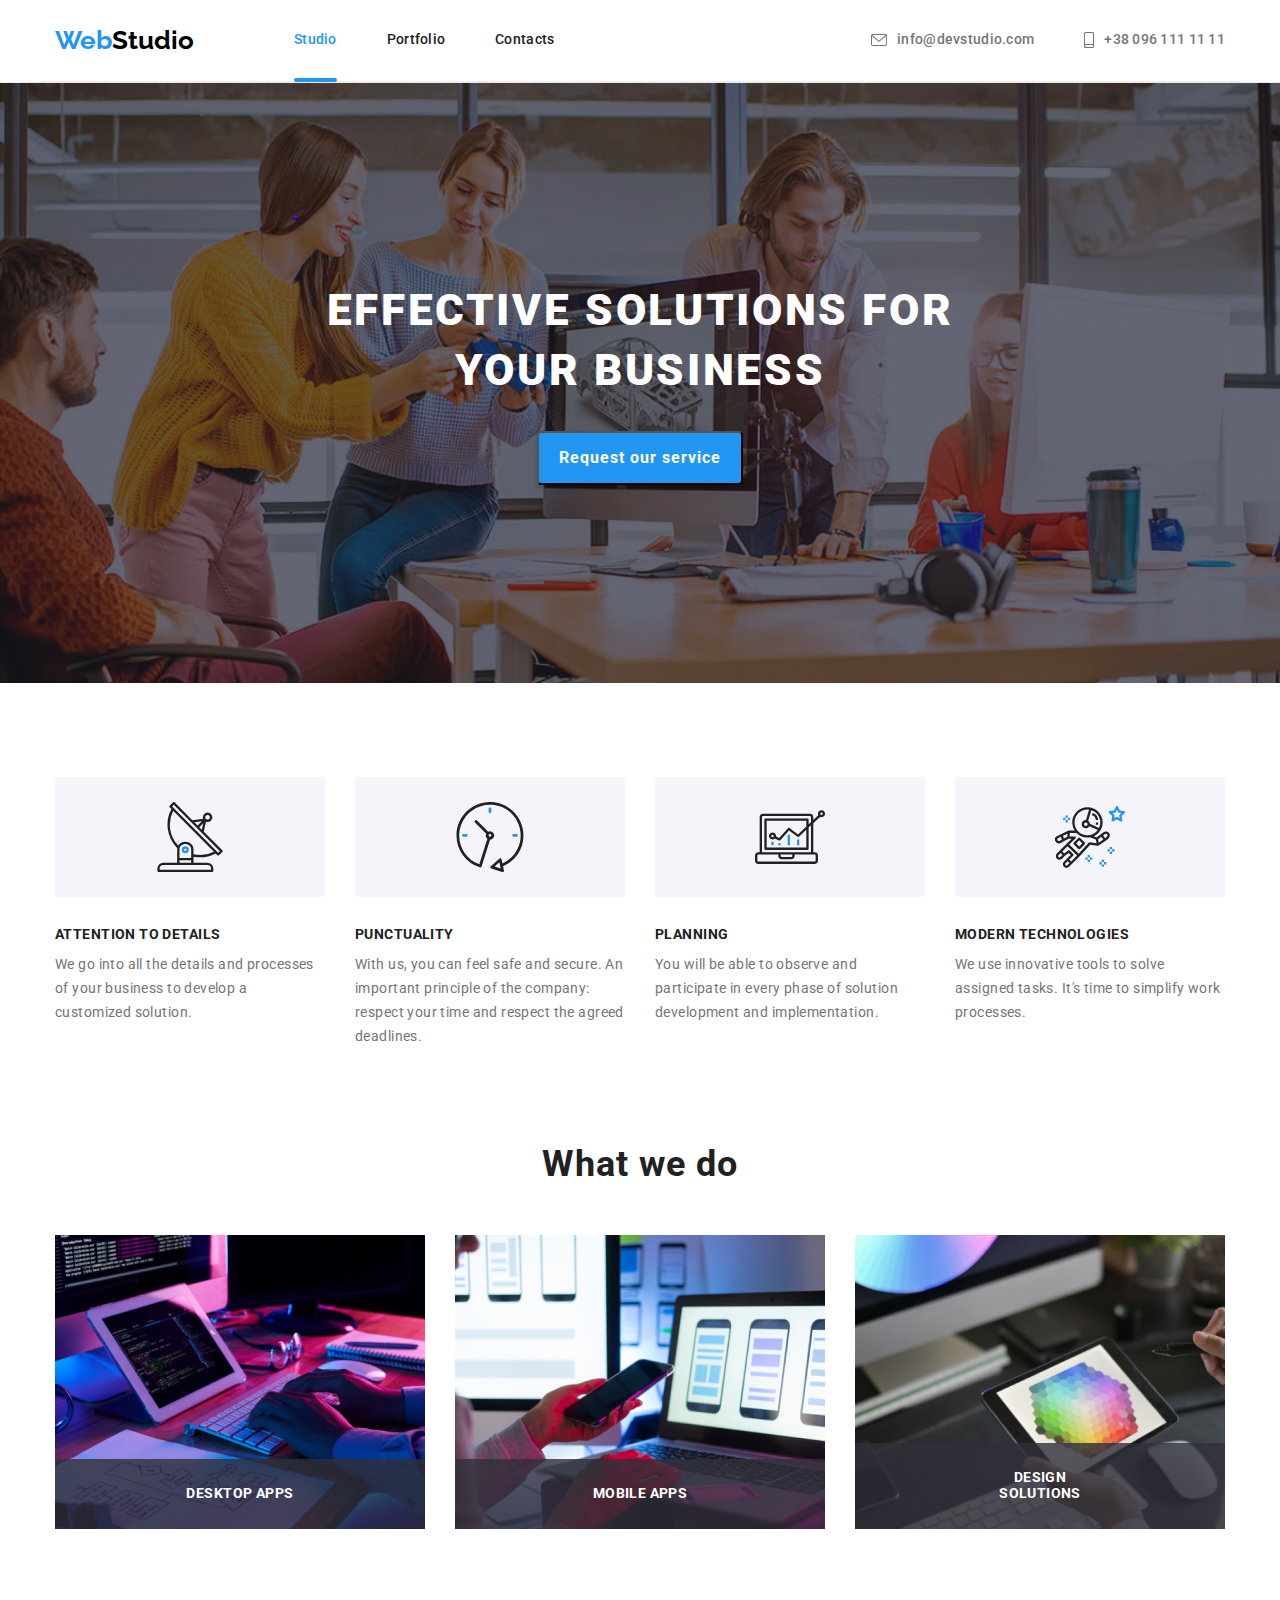
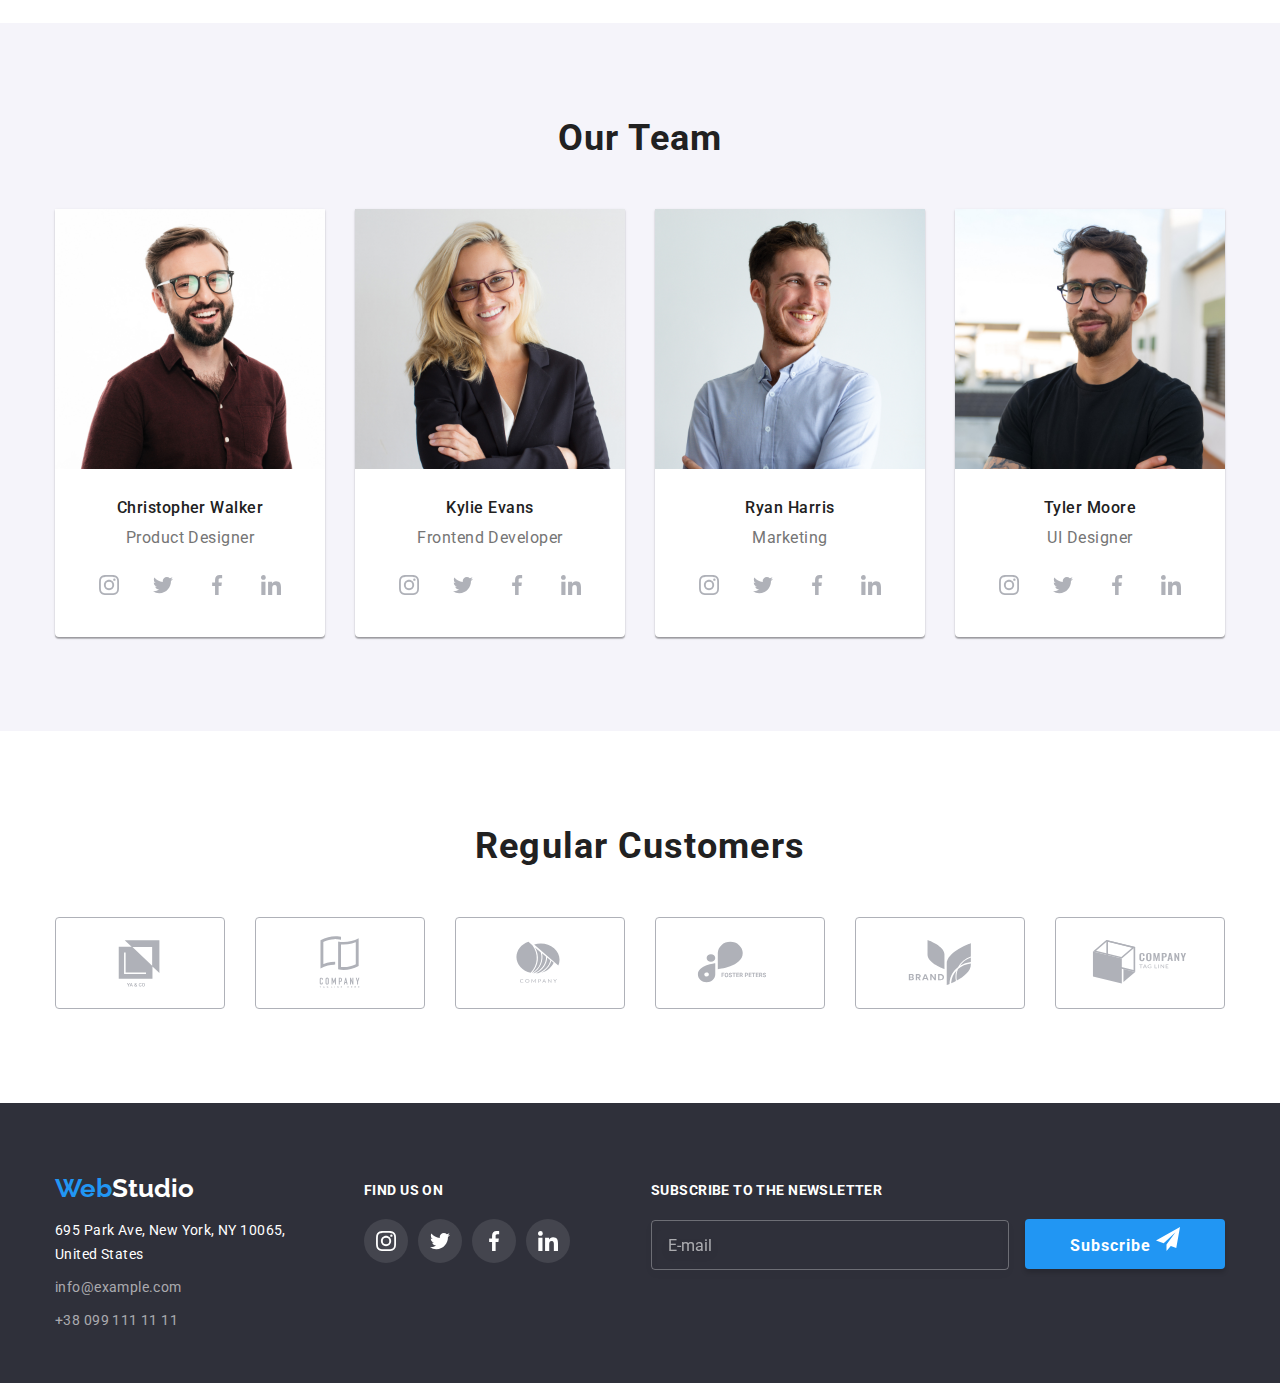
==== index.html @ 6e05f7c2 "innitial commit from previous h/w" ====
<!DOCTYPE html>
<html lang="en">
<head>
    <meta charset="UTF-8">
    <meta http-equiv="X-UA-Compatible" content="IE=edge">
    <meta name="viewport" content="width=device-width, initial-scale=1.0">
    <title>Studio by Ana</title>
    <link rel="preconnect" href="https://fonts.googleapis.com">
    <link rel="preconnect" href="https://fonts.gstatic.com" crossorigin>
    <link href="https://fonts.googleapis.com/css2?family=Raleway:wght@700&family=Roboto:wght@400;500;700;900&display=swap" rel="stylesheet">
    <link rel="stylesheet" href="https://cdnjs.cloudflare.com/ajax/libs/modern-normalize/1.0.0/modern-normalize.min.css"/>
    <link rel="stylesheet" href="./css/styles.css">
    <link rel="stylesheet" href="./css/main.min.css">
</head>
<body>

<!-- header -->
<header class="header">
    <div class="container header">
        <nav class="navigation">
            <a href="./index.html" class="logo">
                Web<span class="logo-black">Studio</span>
            </a>
    
            <ul class="menu">
                <li><a href="./index.html" class="menu-page current">Studio</a></li>
                <li><a href="./portfolio.html" class="menu-page">Portfolio</a></li>
                <li><a href="" class="menu-page">Contacts</a></li>
            </ul>
        </nav>
        <ul class="contacts">
            <li><a href="mailto:info@devstudio.com" class="contacts-info">
                <svg class="contacts-icon" width="16" height="12">
                    <use href="./images/icons.svg#icon-envelope"></use>
                </svg>info@devstudio.com</a></li>
            <li><a href="tel:+380961111111" class="contacts-info">
                <svg class="contacts-icon phone" width="10" height="16">
                    <use href="./images/icons.svg#icon-smartphone"></use>
                </svg>+38 096 111 11 11</a></li>
        </ul>
    </div>
</header>

<main>
    <!-- banner -->
    <div class="banner">
        <section class="banner__hero">
            <h1 class="banner__title">EFFECTIVE SOLUTIONS FOR <br> YOUR BUSINESS</h1>
            <button type="button" class="banner__button" data-modal-open>Request our service</button>
        </section>
    </div>
    
    <!-- list -->
    <section class="advantages">
        <div class="container">
            <h2 class="advantages__title advantages__title--hidden">Our Advantages</h2>
            <ul class="advantages__list">
                <li class="advantages__item">
                    <div class="advantages__bg">
                        <svg class="advantages__icon" width="70" height="70">
                            <use href="./images/icons.svg#icon-antenna"></use>
                        </svg>
                    </div>
                    <h3 class="advantages__text">Attention to details</h3>
                    <p class="advantages__paragraph">We go into all the details and processes of your business to develop a customized solution.</p>
                </li>
                <li class="advantages__item">
                    <div class="advantages__bg">
                        <svg class="advantages__icon" width="70" height="70">
                            <use href="./images/icons.svg#icon-clock"></use>
                        </svg>
                    </div>
                    <h3 class="advantages__text">Punctuality</h3>
                    <p class="advantages__paragraph">With us, you can feel safe and secure. An important principle of the company: respect your time and respect the agreed deadlines.</p>
                </li>
                <li class="advantages__item">
                    <div class="advantages__bg">
                        <svg class="advantages__icon" width="70" height="70">
                            <use href="./images/icons.svg#icon-diagram"></use>
                        </svg>
                    </div>
                    <h3 class="advantages__text">Planning</h3>
                    <p class="advantages__paragraph">You will be able to observe and participate in every phase of solution development and implementation.</p>
                </li>
                <li class="advantages__item">
                    <div class="advantages__bg">
                        <svg class="advantages__icon" width="70" height="70">
                            <use href="./images/icons.svg#icon-astronaut"></use>
                        </svg>
                    </div>
                    <h3 class="advantages__text">Modern Technologies</h3>
                    <p class="advantages__paragraph">We use innovative tools to solve assigned tasks. It's time to simplify work processes.</p>
                </li>
            </ul>
        </div>
    </section>
    
    <!-- examples -->
    <section class="examples">
        <div class="container">
            <h2 class="examples__title section--title">What we do</h2>
            <ul class="examples__list">
                <li class="examples__item">
                    <img src="./images/img1.jpg" alt="image of desktop" width="370">
                    <p class="examples__overlay">DESKTOP APPS</p>
                </li>
                <li class="examples__item">
                    <img src="./images/img2.jpg" alt="image of laptop" width="370">
                    <p class="examples__overlay">Mobile APPS</p>
                </li>
                <li class="examples__item">
                    <img src="./images/img3.jpg" alt="image of ipad" width="370">
                    <p class="examples__overlay">DESIGN SOLUTIONS</p>
                </li>
            </ul>
        </div>
    </section>
    
    <!-- team -->
    <section class="team">
        <div class="container">
            <h2 class="team__title section--title">Our Team</h2>
            <ul class="team__list">
                <li class="team__item">
                    <img src="./images/photo1.jpg" alt="photo of Christopher" width="270">
                    <div class="team__information">
                        <h3 class="team__name">Christopher Walker</h3>
                        <p class="team__position">Product Designer</p>
                        <ul class="socials">
                            <li class="socials__item"><a href="" class="socials__link">
                                <svg class="socials__icon" width="20" height="20">
                                    <use href="./images/icons.svg#icon-instagram"></use>
                                </svg>
                            </a></li>
                            <li class="socials__item"><a href="" class="socials__link">
                                <svg class="socials__icon" width="20" height="20">
                                    <use href="./images/icons.svg#icon-twitter"></use>
                                </svg>
                            </a></li>
                            <li class="socials__item"><a href="" class="socials__link">
                                <svg class="socials__icon" width="20" height="20">
                                    <use href="./images/icons.svg#icon-facebook"></use>
                                </svg>
                            </a></li>
                            <li class="socials__item"><a href="" class="socials__link">
                                <svg class="socials__icon" width="20" height="20">
                                    <use href="./images/icons.svg#icon-linkedin"></use>
                                </svg>
                            </a></li>
                        </ul>
                    </div>
                </li>
                <li class="team__item">
                    <img src="./images/photo2.jpg" alt="photo of Kylie" width="270">
                    <div class="team__information">
                        <h3 class="team__name">Kylie Evans</h3>
                        <p class="team__position">Frontend Developer</p>
                        <ul class="socials">
                            <li class="socials__item"><a href="" class="socials__link">
                                <svg class="socials__icon" width="20" height="20">
                                    <use href="./images/icons.svg#icon-instagram"></use>
                                </svg>
                            </a></li>
                            <li class="socials__item"><a href="" class="socials__link">
                                <svg class="socials__icon" width="20" height="20">
                                    <use href="./images/icons.svg#icon-twitter"></use>
                                </svg>
                            </a></li>
                            <li class="socials__item"><a href="" class="socials__link">
                                <svg class="socials__icon" width="20" height="20">
                                    <use href="./images/icons.svg#icon-facebook"></use>
                                </svg>
                            </a></li>
                            <li class="socials__item"><a href="" class="socials__link">
                                <svg class="socials__icon" width="20" height="20">
                                    <use href="./images/icons.svg#icon-linkedin"></use>
                                </svg>
                            </a></li>
                        </ul>
                    </div>
                </li>
                <li class="team__item">
                    <img src="./images/photo3.jpg" alt="photo of Ryan" width="270">
                    <div class="team__information">
                        <h3 class="team__name">Ryan Harris</h3>
                        <p class="team__position">Marketing</p>
                        <ul class="socials">
                            <li class="socials__item"><a href="" class="socials__link">
                                <svg class="socials__icon" width="20" height="20">
                                    <use href="./images/icons.svg#icon-instagram"></use>
                                </svg>
                            </a></li>
                            <li class="socials__item"><a href="" class="socials__link">
                                <svg class="socials__icon" width="20" height="20">
                                    <use href="./images/icons.svg#icon-twitter"></use>
                                </svg>
                            </a></li>
                            <li class="socials__item"><a href="" class="socials__link">
                                <svg class="socials__icon" width="20" height="20">
                                    <use href="./images/icons.svg#icon-facebook"></use>
                                </svg>
                            </a></li>
                            <li class="socials__item"><a href="" class="socials__link">
                                <svg class="socials__icon" width="20" height="20">
                                    <use href="./images/icons.svg#icon-linkedin"></use>
                                </svg>
                            </a></li>
                        </ul>
                    </div>
                </li>
                <li class="team__item">
                    <img src="./images/photo4.jpg" alt="photo of Tyler" width="270">
                    <div class="team__information">
                        <h3 class="team__name">Tyler Moore</h3>
                        <p class="team__position">UI Designer</p>
                        <ul class="socials">
                            <li class="socials__item"><a href="" class="socials__link">
                                <svg class="socials__icon" width="20" height="20">
                                    <use href="./images/icons.svg#icon-instagram"></use>
                                </svg>
                            </a></li>
                            <li class="socials__item"><a href="" class="socials__link">
                                <svg class="socials__icon" width="20" height="20">
                                    <use href="./images/icons.svg#icon-twitter"></use>
                                </svg>
                            </a></li>
                            <li class="socials__item"><a href="" class="socials__link">
                                <svg class="socials__icon" width="20" height="20">
                                    <use href="./images/icons.svg#icon-facebook"></use>
                                </svg>
                            </a></li>
                            <li class="socials__item"><a href="" class="socials__link">
                                <svg class="socials__icon" width="20" height="20">
                                    <use href="./images/icons.svg#icon-linkedin"></use>
                                </svg>
                            </a></li>
                        </ul>
                    </div>
                </li>
            </ul>
        </div>
    </section>

    <!-- customers -->

    <section class="companies">
        <div class="container">
            <h2 class="companies__title section--title">Regular Customers</h2>
            <ul class="companies__list">
                <li class="companies__item"><a href="" class="companies__link">
                    <svg class="companies__icon" width="106" height="60">
                    <use href="./images/icons.svg#icon-Logo1"></use>
                </svg></a></li>
                <li class="companies__item"><a href="" class="companies__link">
                    <svg class="companies__icon" width="106" height="60">
                        <use href="./images/icons.svg#icon-Logo2"></use>
                    </svg>
                </a></li>
                <li class="companies__item"><a href="" class="companies__link">
                    <svg class="companies__icon" width="106" height="60">
                        <use href="./images/icons.svg#icon-Logo3"></use>
                    </svg>
                </a></li>
                <li class="companies__item"><a href="" class="companies__link">
                    <svg class="companies__icon" width="106" height="60">
                        <use href="./images/icons.svg#icon-Logo4"></use>
                    </svg>
                </a></li>
                <li class="companies__item"><a href="" class="companies__link">
                    <svg class="companies__icon" width="106" height="60">
                        <use href="./images/icons.svg#icon-Logo5"></use>
                    </svg>
                </a></li>
                <li class="companies__item"><a href="" class="companies__link">
                    <svg class="companies__icon" width="106" height="60">
                        <use href="./images/icons.svg#icon-Logo6"></use>
                    </svg>
                </a></li>
            </ul>
        </div>
    </section>
    </main>

<!-- footer -->
<footer class="footer-basement">
    <div class="container footer">
        <div>
            <a href="./index.html" class="logo footer">
                Web<span class="logo-white">Studio</span>
            </a>
            
            <address class="address">
                <ul class="address-list">
                    <li class="address-item"><a href="" class="address-text --white">695 Park Ave, New York, NY 10065,<br>United States</a></li>
                    <li class="address-item"><a href="mailto:info@example.com" class="address-text">info@example.com</a></li>
                    <li class="address-item"><a href="tel:+380991111111" class="address-text">+38 099 111 11 11</a></li>
                </ul>
            </address>
        </div>
        <div class="basement">
            <p class="basement-text">Find us on</p>
            <ul class="basement-socs">
                <li class="basement-item"><a href="" class="basement-link">
                    <svg class="basement-icon" width="20" height="20">
                        <use href="./images/icons.svg#icon-instagram"></use>
                    </svg>
                </a></li>
                <li class="basement-item"><a href="" class="basement-link">
                    <svg class="basement-icon" width="20" height="20">
                        <use href="./images/icons.svg#icon-twitter"></use>
                    </svg>
                </a></li>
                <li class="basement-item"><a href="" class="basement-link">
                    <svg class="basement-icon" width="20" height="20">
                        <use href="./images/icons.svg#icon-facebook"></use>
                    </svg>
                </a></li>
                <li class="basement-item"><a href="" class="basement-link">
                    <svg class="basement-icon" width="20" height="20">
                        <use href="./images/icons.svg#icon-linkedin"></use>
                    </svg>
                </a></li>
            </ul>
        </div>
        <div class="subscribe">
            <p class="subscribe-text">Subscribe to the newsletter</p>
            <form class="subscribe-form">
                <input type="email" name="user-email" class="subscribe-input" placeholder="E-mail">
                <button type="submit" class="subscribe-button">Subscribe
                    <svg class="subscribe-icon" width="24" height="24">
                        <use href="./images/icons.svg#icon-icon-send"></use>
                    </svg>
                </button>
            </form>
        </div>
    </div>
</footer>

<!-- Modal Window -->
<div class="backdrop is-hidden" data-modal is-hidden> 
    <div class="modal">
        <button type="button" class="modal-button" data-modal-close>
            <svg class="modal-icon" width="18" height="18">
                <use href="./images/icons.svg#icon-cross-close"></use>
            </svg>
        </button>
        <p class="modal-title">Leave your information and we'll call you back</p>
        <form class="modal-form">
            <div class="input">
                <label class="input-name">Name</label>
                <div class="input-wrap">
                    <input type="text" class="input-form" name="user-name" required>
                    <svg class="input-icon" width="18" height="18">
                        <use href="./images/icons.svg#icon-person"></use>
                    </svg>
                </div>
            </div>
            <div class="input-field">
                <label class="input-name">Telephone</label>
                <div class="input-wrap">
                    <input type="tel" class="input-form" name="user-tel" required>
                    <svg class="input-icon" width="18" height="18">
                        <use href="./images/icons.svg#icon-phone"></use>
                    </svg>
                </div>
            </div>
            <div class="input-field">
                <label class="input-name">E-mail</label>
                <div class="input-wrap">
                    <input type="email" class="input-form" name="user-email">
                    <svg class="input-icon" width="18" height="18">
                        <use href="./images/icons.svg#icon-email"></use>
                    </svg>
                </div>
            </div>
            <div class="input-field">
                <label class="label-item">
                    <span class="input-name">Comments</span>
                <textarea name="user-comment" id="user-comment" class="input-form last" placeholder="Enter the text"></textarea>
                </label>
            </div>
            <div class="checkbox">
                <input type="checkbox" id="checkbox" class="checkbox-field" name="user-policy" value="true">
                <label for="checkbox" class="checkbox-agreement">
                    <span>
                        <svg class="checkbox-icon" width="11" height="8">
                            <use href="./images/icons.svg#icon-check"></use>
                        </svg>
                    </span>
                    I agree with the newsletter and accept the Terms and Conditions</label>
                <button type="submit" class="send-button">Send</button>
            </div>
        </form>
    </div>
</div>


<script src="./js/modal.js"></script>
</body>
</html>
---- css/main.min.css ----
:root{--main-color: #2196F3;--text-color: #212121;--black-color: #000000;--white-color: #ffffff;--icogrey-color: #757575;--time-duration: 250ms cubic-bezier(0.4, 0, 0.2, 1)}body{font-family:"Roboto","sans-serif";color:var(--text-color);margin:0 auto}button{cursor:pointer;font-family:inherit}ul{list-style:none;padding:0%;margin:0%}a,a:hover,a:focus,a:active{text-decoration:none;color:inherit}img{display:block;max-width:100%;height:auto}.section--title{display:flex;justify-content:center;font-style:normal;font-weight:700;font-size:36px;letter-spacing:.03em;line-height:1.17;margin-top:0%;margin-bottom:50px}.portfolio-section{padding:94px 0px}.advantages,.team,.companies{padding-top:94px;padding-bottom:94px}.advantages__list,.examples__list,.team__list{display:flex;flex-direction:row;margin:0%}.container{width:1200px;padding-right:15px;padding-left:15px;margin:0 auto}.navigation{display:flex;flex-direction:row}.container.header{display:flex;justify-content:space-between}.header{display:flex;flex-direction:row;background-color:var(--white-color);border-bottom:1px solid #ececec}.logo{font-family:"Raleway";font-style:normal;font-weight:700;font-size:26px;line-height:1.19;color:var(--main-color);padding:25px 0px 25px;margin-right:100px;display:inline-block;transition:color var(--time-duration)}.logo:hover{color:var(--text-color)}.logo.footer{padding-top:10px;padding-bottom:15px}.logo-black{color:var(--black-color)}.logo-white{color:var(--white-color)}.menu{display:flex;flex-direction:row}.menu-page{font-style:normal;font-weight:500;font-size:14px;letter-spacing:.02em;line-height:1.14;color:var(--text-color);padding:32px 0px 32px;margin-right:50px;display:inline-block;position:relative;transition:color var(--time-duration)}.menu-page:hover,.menu-page:focus{color:var(--main-color)}.menu-page.current{color:var(--main-color)}.menu-page.current::after{content:"";display:block;width:100%;border-bottom:4px var(--main-color) solid;border-radius:2px;position:absolute;bottom:-2px;margin:0}.contacts{display:flex;flex-direction:row}.contacts-info{display:flex;justify-content:center;align-items:center;padding:32px 0px 32px;transition:color var(--time-duration);font-style:normal;font-weight:500;font-size:14px;letter-spacing:.02em;line-height:1.14;color:var(--icogrey-color);margin-right:0px}.contacts-info:hover,.contacts-info:focus{color:var(--main-color)}.contacts-info:last-child{margin-left:50px}.contacts-icon{fill:var(--icogrey-color);margin-right:10px}.contacts-info:hover .contacts-icon,.contacts-info:focus .contacts-icon{fill:var(--main-color)}.footer-basement{background-color:#2f303a;padding-top:60px;padding-bottom:50px}.container.footer{display:flex}.address{border-color:rgba(0,0,0,0)}.address:hover,.address:focus{color:var(--main-color)}.address-text{font-style:normal;font-weight:400;font-size:14px;letter-spacing:.03em;line-height:1.71;color:rgba(255,255,255,.6);transition:color var(--time-duration)}.address-text.--white{color:var(--white-color)}.address-text.--white:hover,.address-text.--white:focus{color:var(--main-color)}.address-item:not(:last-child){margin-bottom:9px}.basement{margin-left:70px}.basement-text{font-style:normal;font-weight:700;font-size:14px;line-height:1.14;letter-spacing:.03em;text-transform:uppercase;color:var(--white-color);margin:0% auto;padding:20px 0px 20px}.basement-item{margin-right:10px}.basement-socs{display:flex;justify-content:space-evenly}.basement-link{display:flex;justify-content:center;align-items:center;width:44px;height:44px;background-color:rgba(255,255,255,.1);border-radius:50%;transition:background-color var(--time-duration)}.basement-link:hover,.basement-link:focus{background-color:var(--main-color)}.basement-icon{fill:var(--white-color);transition:fill var(--time-duration)}.basement-link:hover .basement-icon,.basement-link:focus .basement-icon{fill:var(--white-color)}.subscribe{margin-left:71px}.subscribe-text{font-style:normal;font-weight:700;font-size:14px;line-height:1.14;letter-spacing:.03em;text-transform:uppercase;color:var(--white-color);margin:0% auto;padding:20px 0px 20px}.subscribe-input{width:358px;height:50px;padding:15px 16px;border:1px solid rgba(255,255,255,.3);filter:drop-shadow(0px 4px 4px rgba(0, 0, 0, 0.15));border-radius:4px;background-color:rgba(0,0,0,0);color:var(--white-color);transition:border-color var(--time-duration)}.subscribe-input::placeholder{color:rgba(255,255,255,.6)}.subscribe-input:hover,.subscribe-input:focus{border-color:var(--main-color);outline-color:var(--main-color)}.subscribe-button{width:200px;height:50px;background-color:var(--main-color);color:var(--white-color);box-shadow:0px 4px 4px rgba(0,0,0,.15);border-radius:4px;border-style:none;font-style:normal;font-weight:700;font-size:16px;line-height:1.87;letter-spacing:.06em;margin-left:12px}.subscribe-icon{fill:var(--white-color)}.banner{display:flex;justify-content:center;align-items:center;height:600px;background-color:#000;background-image:linear-gradient(rgba(47, 48, 58, 0.4), rgba(47, 48, 58, 0.4)),url(../images/hero-bg.jpg);background-repeat:no-repeat;background-position:center;background-size:cover;max-width:1600px;margin:0 auto}.banner__title{text-align:center;font-style:normal;font-weight:900;font-size:44px;letter-spacing:.06em;line-height:1.36;color:var(--white-color);margin:0px 0px 30px}.banner__button{font-style:normal;font-weight:700;font-size:16px;letter-spacing:.06em;line-height:1.87;color:var(--white-color);background-color:var(--main-color);border-radius:4px;box-shadow:0px 4px 4px rgba(0,0,0,.15);display:block;margin:0 auto;padding:10px 20px;transition:color var(--time-duration),background-color var(--time-duration)}.banner__button:hover,.banner__button:focus{background-color:#f5f4fa;color:var(--text-color)}.advantages{background-color:var(--white-color)}.advantages__text{font-style:normal;font-weight:700;font-size:14px;letter-spacing:.03em;line-height:1.14;text-transform:uppercase;margin:0%}.advantages__item{width:270px;margin-right:30px}.advantages__bg{display:flex;justify-content:center;align-items:center;margin-bottom:30px;width:270px;height:120px;border-radius:4px;background-color:#f5f4fa}.advantages__paragraph{width:270px;margin:10px 0px 0px;font-style:normal;font-weight:400;font-size:14px;letter-spacing:.03em;line-height:1.71;color:var(--icogrey-color)}.advantages__title--hidden{position:absolute;width:1px;height:1px;margin:-1px;border:0;padding:0;white-space:nowrap;clip-path:inset(100%);clip:rect(0 0 0 0);overflow:hidden}.examples{background-color:var(--white-color);padding-bottom:94px}.examples__overlay{font-style:normal;font-weight:700;font-size:14px;line-height:1.14;text-align:center;letter-spacing:.03em;text-transform:uppercase;color:var(--white-color);background-color:rgba(47,48,58,.8);padding:27px 117px;margin:0 auto;position:absolute;width:100%;bottom:0}.examples__item{margin-right:30px;position:relative}.examples__item:last-child{margin:0px}.team{background-color:#f5f4fa}.team__information{text-align:center;padding:30px 0px}.team__item{display:flex;flex-direction:column;margin-right:30px;box-shadow:0px 1px 3px rgba(0,0,0,.12),0px 1px 1px rgba(0,0,0,.14),0px 2px 1px rgba(0,0,0,.2);border-radius:0px 0px 4px 4px;background-color:var(--white-color);width:calc((100% - 90px)/4)}.team__item:last-child{margin:0%}.team__name{font-style:normal;font-weight:500;font-size:16px;letter-spacing:.03em;line-height:1.18;margin:0px 0px 10px}.team__position{font-style:normal;font-weight:400;font-size:16px;letter-spacing:.03em;line-height:1.19;color:var(--icogrey-color);margin:0%;margin-bottom:16px}.socials{display:flex;justify-content:center;gap:10px}.socials__link{display:flex;justify-content:center;align-items:center;width:44px;height:44px;background-color:rgba(0,0,0,0);border-radius:50%;transition:background-color var(--time-duration)}.socials__link:hover,.socials__link:focus{background-color:var(--main-color)}.socials__icon{fill:#afb1b8;transition:fill var(--time-duration)}.socials__link:hover .socials__icon,.socials__link:focus .socials__icon{fill:var(--white-color)}.companies{background-color:var(--white-color)}.companies__list{display:flex;justify-content:center;align-items:center;column-gap:30px}.companies__item{box-sizing:border-box;width:170px;height:92px;background-color:rgba(0,0,0,0);border:1px solid #afb1b8;border-radius:4px;color:currentColor;transition:border-color var(--time-duration)}.companies__item:hover,.companies__item:focus{border-color:var(--main-color)}.companies__icon{fill:#afb1b8;transition:fill var(--time-duration)}.companies__link:hover .companies__icon,.companies__link:focus .companies__icon{fill:var(--main-color)}.companies__link{display:flex;justify-content:center;align-items:center;height:100%;width:100%}.selection{display:flex;flex-direction:row;justify-content:center;margin-bottom:50px}.selection-item{padding-right:8px}.selection-button{font-family:"Roboto";font-style:normal;font-weight:500;font-size:16px;letter-spacing:.03em;line-height:1.62;text-align:center;background:#f5f4fa;border-radius:4px;border-color:#f5f4fa;border-style:none;padding:6px 26px;transition:color var(--time-duration),background-color var(--time-duration),box-shadow var(--time-duration)}.selection-button:hover,.selection-button:focus{background-color:var(--main-color);color:var(--white-color);box-shadow:0px 3px 1px rgba(0,0,0,.1),0px 1px 2px rgba(0,0,0,.08),0px 2px 2px rgba(0,0,0,.12)}.selection-button.wide{padding:6px 53px}.portfolio{display:flex;flex-wrap:wrap;justify-content:center}.portfolio-wrap{position:relative;overflow:hidden}.portfolio-text{font-style:normal;font-weight:400;font-size:18px;line-height:1.56;letter-spacing:.03em;margin:0 auto;padding:63px 24px;width:100%;height:100%;color:var(--white-color);background-color:rgba(33,150,243,.9);position:absolute;top:0;left:0;transform:translateY(100%);transition:transform 250ms linear}.portfolio-border{padding:20px 24px;border-right:1px solid #eee;border-left:1px solid #eee;border-bottom:1px solid #eee}.portfolio-title{font-style:normal;font-weight:700;font-size:18px;letter-spacing:.06em;line-height:2;margin:0%}.portfolio-filter{font-style:normal;font-weight:400;font-size:16px;letter-spacing:.03em;line-height:1.87;color:var(--icogrey-color);margin:5px 0px 0px}.portfolio-item{margin-bottom:30px;margin-left:30px;transition:box-shadow var(--time-duration)}.portfolio-item:hover,.portfolio-item:focus,.portfolio-item:hover .portfolio-text,.portfolio-item:focus .portfolio-text{transform:translateY(0%);box-shadow:0px 1px 1px rgba(0,0,0,.12),0px 4px 4px rgba(0,0,0,.06),1px 4px 6px rgba(0,0,0,.16)}.portfolio-item:nth-child(3n+1){margin-left:0%}.portfolio-item:nth-last-child(-n+3){margin-bottom:0}.backdrop{width:100%;height:100%;position:fixed;top:0;background-color:rgba(0,0,0,.2);transition:opacity var(--time-duration),visibility var(--time-duration)}.modal{width:528px;min-height:581px;padding:40px;background-color:var(--white-color);box-shadow:0px 1px 3px rgba(0,0,0,.12),0px 1px 1px rgba(0,0,0,.14),0px 2px 1px rgba(0,0,0,.2);border-radius:4px;position:absolute;top:50%;left:50%;transform:translate(-50%, -50%)}.modal-title{font-style:normal;font-weight:700;font-size:20px;line-height:1.15;text-align:center;letter-spacing:.03em;color:var(--text-color);margin-bottom:12px;margin-top:0}.modal-button{width:30px;height:30px;background-color:rgba(0,0,0,0);box-sizing:border-box;border:1px solid rgba(0,0,0,.1);border-radius:50%;position:absolute;right:10px;top:10px;display:flex;align-items:center;justify-content:center}.modal-icon{fill:var(--black-color);transition:fill var(--time-duration)}.modal-icon:hover,.modal-icon:focus{fill:var(--main-color)}.input{margin-bottom:10px}.input:last-of-type{margin-bottom:10px}.input-wrap{position:relative}.input-icon{position:absolute;left:12px;top:50%;transform:translateY(-50%);fill:var(--text-color);transition:fill var(--time-duration)}.input-form:hover+.input-icon,.input-form:focus+.input-icon{fill:var(--main-color)}.input-form{font-style:normal;font-weight:400;font-size:14px;line-height:1.14;letter-spacing:.01em;padding:12px;padding-left:37px;width:100%;height:40px;border:1px solid rgba(33,33,33,.2);border-radius:4px;transition:border-color var(--time-duration)}.input-form.last{height:120px;resize:none;padding:12px}.input-form:hover,.input-form:focus{border-color:var(--main-color);outline-color:var(--main-color)}.input-form::placeholder{color:rgba(117,117,117,.5)}.input-name{font-style:normal;font-weight:400;font-size:12px;line-height:1.16;letter-spacing:.01em;display:block;margin-bottom:4px;color:var(--icogrey-color)}.checkbox{display:flex;padding-left:10px}.checkbox-agreement{display:inline-block;display:flex;margin-left:13px;width:400px;font-style:normal;font-weight:400;font-size:14px;line-height:1.71;letter-spacing:.03em;margin-left:7px;color:var(--icogrey-color)}.checkbox-agreement span{width:16px;height:15px;border:2px solid var(--black-color);border-radius:3px;margin-right:5px;margin-top:3px;display:flex;align-items:center;justify-content:center;transition:background-color var(--time-duration),border-color var(--time-duration),background-image var(--time-duration)}.checkbox-icon{fill:rgba(0,0,0,0)}.checkbox-field:checked+.checkbox-agreement .checkbox-icon{fill:var(--white-color)}.checkbox-field{display:none;transition:fill var(--time-duration)}.checkbox-field:active,.checkbox-field:focus,.checkbox-field:hover{fill:var(--main-color)}.checkbox-field:checked+.checkbox-agreement span{background-color:var(--main-color);border-color:var(--main-color)}.send-button{font-style:normal;font-weight:700;font-size:16px;line-height:1.87;letter-spacing:.06em;width:200px;height:50px;padding:10px 80px;color:var(--white-color);background-color:var(--main-color);box-shadow:0px 4px 4px rgba(0,0,0,.15);border-radius:4px;border-color:#f5f4fa;border-style:none;position:absolute;margin-bottom:0;bottom:14px;left:50%;transform:translate(-50%, -50%)}.is-hidden{opacity:0;visibility:hidden;pointer-events:none}/*# sourceMappingURL=main.min.css.map */
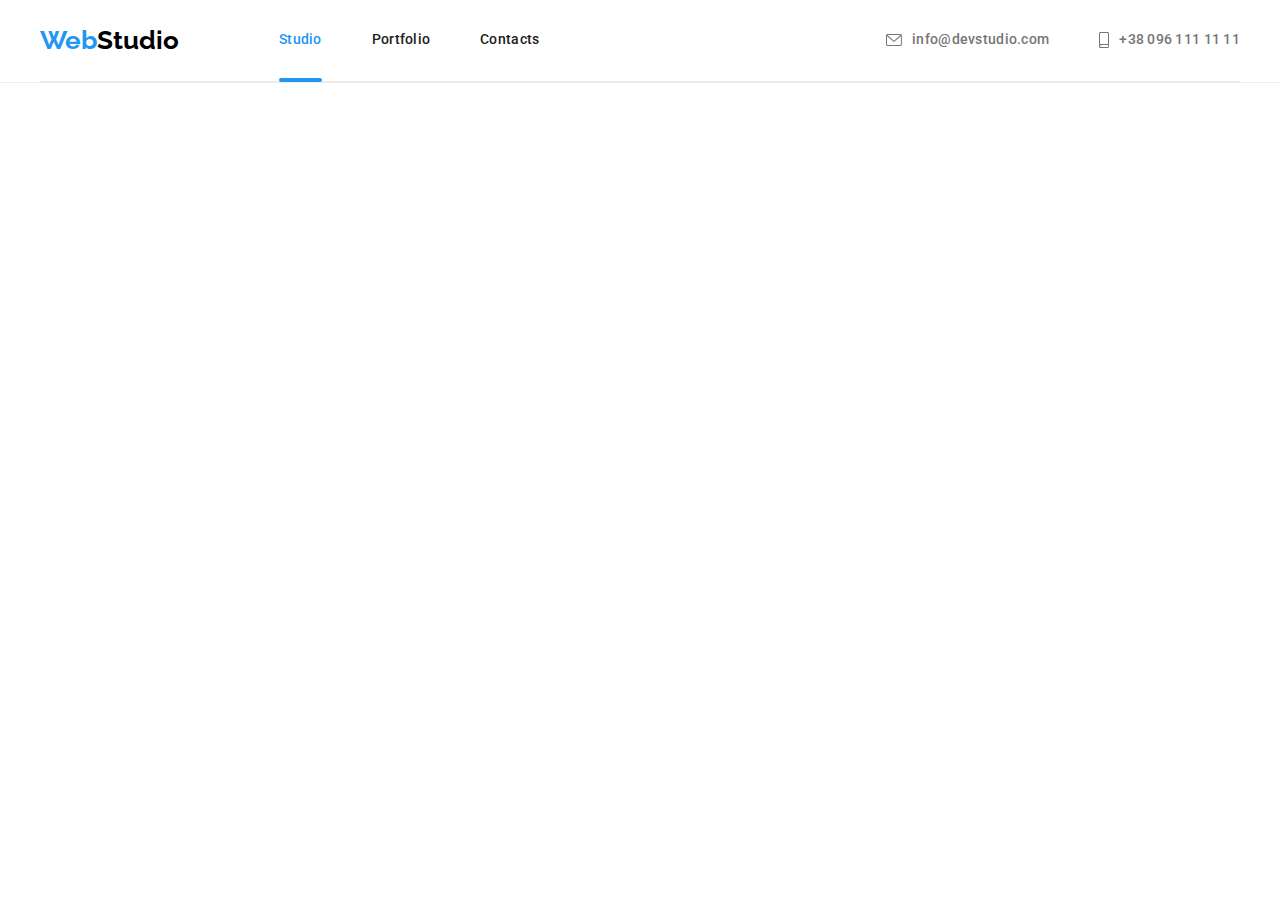
==== commit 07636ebd: "adjusting for different px's" ====
--- a/index.html
+++ b/index.html
@@ -43,15 +43,15 @@
 
 <main>
     <!-- banner -->
-    <div class="banner">
+    <!-- <div class="banner">
         <section class="banner__hero">
-            <h1 class="banner__title">EFFECTIVE SOLUTIONS FOR <br> YOUR BUSINESS</h1>
+            <h1 class="banner__title">EFFECTIVE SOLUTIONS FOR YOUR BUSINESS</h1>
             <button type="button" class="banner__button" data-modal-open>Request our service</button>
         </section>
-    </div>
+    </div> -->
     
     <!-- list -->
-    <section class="advantages">
+    <!-- <section class="advantages">
         <div class="container">
             <h2 class="advantages__title advantages__title--hidden">Our Advantages</h2>
             <ul class="advantages__list">
@@ -93,10 +93,10 @@
                 </li>
             </ul>
         </div>
-    </section>
+    </section> -->
     
     <!-- examples -->
-    <section class="examples">
+    <!-- <section class="examples">
         <div class="container">
             <h2 class="examples__title section--title">What we do</h2>
             <ul class="examples__list">
@@ -114,10 +114,10 @@
                 </li>
             </ul>
         </div>
-    </section>
+    </section> -->
     
     <!-- team -->
-    <section class="team">
+    <!-- <section class="team">
         <div class="container">
             <h2 class="team__title section--title">Our Team</h2>
             <ul class="team__list">
@@ -239,11 +239,11 @@
                 </li>
             </ul>
         </div>
-    </section>
+    </section> -->
 
     <!-- customers -->
 
-    <section class="companies">
+    <!-- <section class="companies">
         <div class="container">
             <h2 class="companies__title section--title">Regular Customers</h2>
             <ul class="companies__list">
@@ -278,11 +278,11 @@
                 </a></li>
             </ul>
         </div>
-    </section>
+    </section> -->
     </main>
 
 <!-- footer -->
-<footer class="footer-basement">
+<!-- <footer class="footer-basement">
     <div class="container footer">
         <div>
             <a href="./index.html" class="logo footer">
@@ -334,7 +334,7 @@
             </form>
         </div>
     </div>
-</footer>
+</footer> -->
 
 <!-- Modal Window -->
 <div class="backdrop is-hidden" data-modal is-hidden> 
--- a/css/main.min.css
+++ b/css/main.min.css
@@ -1 +1 @@
-:root{--main-color: #2196F3;--text-color: #212121;--black-color: #000000;--white-color: #ffffff;--icogrey-color: #757575;--time-duration: 250ms cubic-bezier(0.4, 0, 0.2, 1)}body{font-family:"Roboto","sans-serif";color:var(--text-color);margin:0 auto}button{cursor:pointer;font-family:inherit}ul{list-style:none;padding:0%;margin:0%}a,a:hover,a:focus,a:active{text-decoration:none;color:inherit}img{display:block;max-width:100%;height:auto}.section--title{display:flex;justify-content:center;font-style:normal;font-weight:700;font-size:36px;letter-spacing:.03em;line-height:1.17;margin-top:0%;margin-bottom:50px}.portfolio-section{padding:94px 0px}.advantages,.team,.companies{padding-top:94px;padding-bottom:94px}.advantages__list,.examples__list,.team__list{display:flex;flex-direction:row;margin:0%}.container{width:1200px;padding-right:15px;padding-left:15px;margin:0 auto}.navigation{display:flex;flex-direction:row}.container.header{display:flex;justify-content:space-between}.header{display:flex;flex-direction:row;background-color:var(--white-color);border-bottom:1px solid #ececec}.logo{font-family:"Raleway";font-style:normal;font-weight:700;font-size:26px;line-height:1.19;color:var(--main-color);padding:25px 0px 25px;margin-right:100px;display:inline-block;transition:color var(--time-duration)}.logo:hover{color:var(--text-color)}.logo.footer{padding-top:10px;padding-bottom:15px}.logo-black{color:var(--black-color)}.logo-white{color:var(--white-color)}.menu{display:flex;flex-direction:row}.menu-page{font-style:normal;font-weight:500;font-size:14px;letter-spacing:.02em;line-height:1.14;color:var(--text-color);padding:32px 0px 32px;margin-right:50px;display:inline-block;position:relative;transition:color var(--time-duration)}.menu-page:hover,.menu-page:focus{color:var(--main-color)}.menu-page.current{color:var(--main-color)}.menu-page.current::after{content:"";display:block;width:100%;border-bottom:4px var(--main-color) solid;border-radius:2px;position:absolute;bottom:-2px;margin:0}.contacts{display:flex;flex-direction:row}.contacts-info{display:flex;justify-content:center;align-items:center;padding:32px 0px 32px;transition:color var(--time-duration);font-style:normal;font-weight:500;font-size:14px;letter-spacing:.02em;line-height:1.14;color:var(--icogrey-color);margin-right:0px}.contacts-info:hover,.contacts-info:focus{color:var(--main-color)}.contacts-info:last-child{margin-left:50px}.contacts-icon{fill:var(--icogrey-color);margin-right:10px}.contacts-info:hover .contacts-icon,.contacts-info:focus .contacts-icon{fill:var(--main-color)}.footer-basement{background-color:#2f303a;padding-top:60px;padding-bottom:50px}.container.footer{display:flex}.address{border-color:rgba(0,0,0,0)}.address:hover,.address:focus{color:var(--main-color)}.address-text{font-style:normal;font-weight:400;font-size:14px;letter-spacing:.03em;line-height:1.71;color:rgba(255,255,255,.6);transition:color var(--time-duration)}.address-text.--white{color:var(--white-color)}.address-text.--white:hover,.address-text.--white:focus{color:var(--main-color)}.address-item:not(:last-child){margin-bottom:9px}.basement{margin-left:70px}.basement-text{font-style:normal;font-weight:700;font-size:14px;line-height:1.14;letter-spacing:.03em;text-transform:uppercase;color:var(--white-color);margin:0% auto;padding:20px 0px 20px}.basement-item{margin-right:10px}.basement-socs{display:flex;justify-content:space-evenly}.basement-link{display:flex;justify-content:center;align-items:center;width:44px;height:44px;background-color:rgba(255,255,255,.1);border-radius:50%;transition:background-color var(--time-duration)}.basement-link:hover,.basement-link:focus{background-color:var(--main-color)}.basement-icon{fill:var(--white-color);transition:fill var(--time-duration)}.basement-link:hover .basement-icon,.basement-link:focus .basement-icon{fill:var(--white-color)}.subscribe{margin-left:71px}.subscribe-text{font-style:normal;font-weight:700;font-size:14px;line-height:1.14;letter-spacing:.03em;text-transform:uppercase;color:var(--white-color);margin:0% auto;padding:20px 0px 20px}.subscribe-input{width:358px;height:50px;padding:15px 16px;border:1px solid rgba(255,255,255,.3);filter:drop-shadow(0px 4px 4px rgba(0, 0, 0, 0.15));border-radius:4px;background-color:rgba(0,0,0,0);color:var(--white-color);transition:border-color var(--time-duration)}.subscribe-input::placeholder{color:rgba(255,255,255,.6)}.subscribe-input:hover,.subscribe-input:focus{border-color:var(--main-color);outline-color:var(--main-color)}.subscribe-button{width:200px;height:50px;background-color:var(--main-color);color:var(--white-color);box-shadow:0px 4px 4px rgba(0,0,0,.15);border-radius:4px;border-style:none;font-style:normal;font-weight:700;font-size:16px;line-height:1.87;letter-spacing:.06em;margin-left:12px}.subscribe-icon{fill:var(--white-color)}.banner{display:flex;justify-content:center;align-items:center;height:600px;background-color:#000;background-image:linear-gradient(rgba(47, 48, 58, 0.4), rgba(47, 48, 58, 0.4)),url(../images/hero-bg.jpg);background-repeat:no-repeat;background-position:center;background-size:cover;max-width:1600px;margin:0 auto}.banner__title{text-align:center;font-style:normal;font-weight:900;font-size:44px;letter-spacing:.06em;line-height:1.36;color:var(--white-color);margin:0px 0px 30px}.banner__button{font-style:normal;font-weight:700;font-size:16px;letter-spacing:.06em;line-height:1.87;color:var(--white-color);background-color:var(--main-color);border-radius:4px;box-shadow:0px 4px 4px rgba(0,0,0,.15);display:block;margin:0 auto;padding:10px 20px;transition:color var(--time-duration),background-color var(--time-duration)}.banner__button:hover,.banner__button:focus{background-color:#f5f4fa;color:var(--text-color)}.advantages{background-color:var(--white-color)}.advantages__text{font-style:normal;font-weight:700;font-size:14px;letter-spacing:.03em;line-height:1.14;text-transform:uppercase;margin:0%}.advantages__item{width:270px;margin-right:30px}.advantages__bg{display:flex;justify-content:center;align-items:center;margin-bottom:30px;width:270px;height:120px;border-radius:4px;background-color:#f5f4fa}.advantages__paragraph{width:270px;margin:10px 0px 0px;font-style:normal;font-weight:400;font-size:14px;letter-spacing:.03em;line-height:1.71;color:var(--icogrey-color)}.advantages__title--hidden{position:absolute;width:1px;height:1px;margin:-1px;border:0;padding:0;white-space:nowrap;clip-path:inset(100%);clip:rect(0 0 0 0);overflow:hidden}.examples{background-color:var(--white-color);padding-bottom:94px}.examples__overlay{font-style:normal;font-weight:700;font-size:14px;line-height:1.14;text-align:center;letter-spacing:.03em;text-transform:uppercase;color:var(--white-color);background-color:rgba(47,48,58,.8);padding:27px 117px;margin:0 auto;position:absolute;width:100%;bottom:0}.examples__item{margin-right:30px;position:relative}.examples__item:last-child{margin:0px}.team{background-color:#f5f4fa}.team__information{text-align:center;padding:30px 0px}.team__item{display:flex;flex-direction:column;margin-right:30px;box-shadow:0px 1px 3px rgba(0,0,0,.12),0px 1px 1px rgba(0,0,0,.14),0px 2px 1px rgba(0,0,0,.2);border-radius:0px 0px 4px 4px;background-color:var(--white-color);width:calc((100% - 90px)/4)}.team__item:last-child{margin:0%}.team__name{font-style:normal;font-weight:500;font-size:16px;letter-spacing:.03em;line-height:1.18;margin:0px 0px 10px}.team__position{font-style:normal;font-weight:400;font-size:16px;letter-spacing:.03em;line-height:1.19;color:var(--icogrey-color);margin:0%;margin-bottom:16px}.socials{display:flex;justify-content:center;gap:10px}.socials__link{display:flex;justify-content:center;align-items:center;width:44px;height:44px;background-color:rgba(0,0,0,0);border-radius:50%;transition:background-color var(--time-duration)}.socials__link:hover,.socials__link:focus{background-color:var(--main-color)}.socials__icon{fill:#afb1b8;transition:fill var(--time-duration)}.socials__link:hover .socials__icon,.socials__link:focus .socials__icon{fill:var(--white-color)}.companies{background-color:var(--white-color)}.companies__list{display:flex;justify-content:center;align-items:center;column-gap:30px}.companies__item{box-sizing:border-box;width:170px;height:92px;background-color:rgba(0,0,0,0);border:1px solid #afb1b8;border-radius:4px;color:currentColor;transition:border-color var(--time-duration)}.companies__item:hover,.companies__item:focus{border-color:var(--main-color)}.companies__icon{fill:#afb1b8;transition:fill var(--time-duration)}.companies__link:hover .companies__icon,.companies__link:focus .companies__icon{fill:var(--main-color)}.companies__link{display:flex;justify-content:center;align-items:center;height:100%;width:100%}.selection{display:flex;flex-direction:row;justify-content:center;margin-bottom:50px}.selection-item{padding-right:8px}.selection-button{font-family:"Roboto";font-style:normal;font-weight:500;font-size:16px;letter-spacing:.03em;line-height:1.62;text-align:center;background:#f5f4fa;border-radius:4px;border-color:#f5f4fa;border-style:none;padding:6px 26px;transition:color var(--time-duration),background-color var(--time-duration),box-shadow var(--time-duration)}.selection-button:hover,.selection-button:focus{background-color:var(--main-color);color:var(--white-color);box-shadow:0px 3px 1px rgba(0,0,0,.1),0px 1px 2px rgba(0,0,0,.08),0px 2px 2px rgba(0,0,0,.12)}.selection-button.wide{padding:6px 53px}.portfolio{display:flex;flex-wrap:wrap;justify-content:center}.portfolio-wrap{position:relative;overflow:hidden}.portfolio-text{font-style:normal;font-weight:400;font-size:18px;line-height:1.56;letter-spacing:.03em;margin:0 auto;padding:63px 24px;width:100%;height:100%;color:var(--white-color);background-color:rgba(33,150,243,.9);position:absolute;top:0;left:0;transform:translateY(100%);transition:transform 250ms linear}.portfolio-border{padding:20px 24px;border-right:1px solid #eee;border-left:1px solid #eee;border-bottom:1px solid #eee}.portfolio-title{font-style:normal;font-weight:700;font-size:18px;letter-spacing:.06em;line-height:2;margin:0%}.portfolio-filter{font-style:normal;font-weight:400;font-size:16px;letter-spacing:.03em;line-height:1.87;color:var(--icogrey-color);margin:5px 0px 0px}.portfolio-item{margin-bottom:30px;margin-left:30px;transition:box-shadow var(--time-duration)}.portfolio-item:hover,.portfolio-item:focus,.portfolio-item:hover .portfolio-text,.portfolio-item:focus .portfolio-text{transform:translateY(0%);box-shadow:0px 1px 1px rgba(0,0,0,.12),0px 4px 4px rgba(0,0,0,.06),1px 4px 6px rgba(0,0,0,.16)}.portfolio-item:nth-child(3n+1){margin-left:0%}.portfolio-item:nth-last-child(-n+3){margin-bottom:0}.backdrop{width:100%;height:100%;position:fixed;top:0;background-color:rgba(0,0,0,.2);transition:opacity var(--time-duration),visibility var(--time-duration)}.modal{width:528px;min-height:581px;padding:40px;background-color:var(--white-color);box-shadow:0px 1px 3px rgba(0,0,0,.12),0px 1px 1px rgba(0,0,0,.14),0px 2px 1px rgba(0,0,0,.2);border-radius:4px;position:absolute;top:50%;left:50%;transform:translate(-50%, -50%)}.modal-title{font-style:normal;font-weight:700;font-size:20px;line-height:1.15;text-align:center;letter-spacing:.03em;color:var(--text-color);margin-bottom:12px;margin-top:0}.modal-button{width:30px;height:30px;background-color:rgba(0,0,0,0);box-sizing:border-box;border:1px solid rgba(0,0,0,.1);border-radius:50%;position:absolute;right:10px;top:10px;display:flex;align-items:center;justify-content:center}.modal-icon{fill:var(--black-color);transition:fill var(--time-duration)}.modal-icon:hover,.modal-icon:focus{fill:var(--main-color)}.input{margin-bottom:10px}.input:last-of-type{margin-bottom:10px}.input-wrap{position:relative}.input-icon{position:absolute;left:12px;top:50%;transform:translateY(-50%);fill:var(--text-color);transition:fill var(--time-duration)}.input-form:hover+.input-icon,.input-form:focus+.input-icon{fill:var(--main-color)}.input-form{font-style:normal;font-weight:400;font-size:14px;line-height:1.14;letter-spacing:.01em;padding:12px;padding-left:37px;width:100%;height:40px;border:1px solid rgba(33,33,33,.2);border-radius:4px;transition:border-color var(--time-duration)}.input-form.last{height:120px;resize:none;padding:12px}.input-form:hover,.input-form:focus{border-color:var(--main-color);outline-color:var(--main-color)}.input-form::placeholder{color:rgba(117,117,117,.5)}.input-name{font-style:normal;font-weight:400;font-size:12px;line-height:1.16;letter-spacing:.01em;display:block;margin-bottom:4px;color:var(--icogrey-color)}.checkbox{display:flex;padding-left:10px}.checkbox-agreement{display:inline-block;display:flex;margin-left:13px;width:400px;font-style:normal;font-weight:400;font-size:14px;line-height:1.71;letter-spacing:.03em;margin-left:7px;color:var(--icogrey-color)}.checkbox-agreement span{width:16px;height:15px;border:2px solid var(--black-color);border-radius:3px;margin-right:5px;margin-top:3px;display:flex;align-items:center;justify-content:center;transition:background-color var(--time-duration),border-color var(--time-duration),background-image var(--time-duration)}.checkbox-icon{fill:rgba(0,0,0,0)}.checkbox-field:checked+.checkbox-agreement .checkbox-icon{fill:var(--white-color)}.checkbox-field{display:none;transition:fill var(--time-duration)}.checkbox-field:active,.checkbox-field:focus,.checkbox-field:hover{fill:var(--main-color)}.checkbox-field:checked+.checkbox-agreement span{background-color:var(--main-color);border-color:var(--main-color)}.send-button{font-style:normal;font-weight:700;font-size:16px;line-height:1.87;letter-spacing:.06em;width:200px;height:50px;padding:10px 80px;color:var(--white-color);background-color:var(--main-color);box-shadow:0px 4px 4px rgba(0,0,0,.15);border-radius:4px;border-color:#f5f4fa;border-style:none;position:absolute;margin-bottom:0;bottom:14px;left:50%;transform:translate(-50%, -50%)}.is-hidden{opacity:0;visibility:hidden;pointer-events:none}/*# sourceMappingURL=main.min.css.map */+:root{--main-color: #2196F3;--text-color: #212121;--black-color: #000000;--white-color: #ffffff;--icogrey-color: #757575;--time-duration: 250ms cubic-bezier(0.4, 0, 0.2, 1)}body{font-family:"Roboto","sans-serif";color:var(--text-color);margin:0 auto}button{cursor:pointer;font-family:inherit}ul{list-style:none;padding:0%;margin:0%}a,a:hover,a:focus,a:active{text-decoration:none;color:inherit}img{display:block;width:100%;max-width:100%;height:auto}.section--title{display:flex;justify-content:center;font-style:normal;font-weight:700;font-size:36px;letter-spacing:.03em;line-height:1.17;margin-top:0%;margin-bottom:50px}@media screen and (max-width: 1199px){.section--title{font-size:28px}}.portfolio-section{padding:60px 0px}@media screen and (min-width: 1200px){.portfolio-section{padding:94px 0px}}.advantages,.team,.companies{padding:60px 15px}@media screen and (min-width: 1200px){.advantages,.team,.companies{padding-top:94px;padding-bottom:94px}}.examples__list{display:flex;flex-direction:row;margin:0%}.container{width:100%;margin:0 auto}@media screen and (min-width: 480px){.container{width:480px}}@media screen and (min-width: 768px){.container{width:768px}}@media screen and (min-width: 1200px){.container{width:1200px}}.navigation{display:flex;flex-direction:row}.container.header{display:flex;justify-content:space-between}.header{display:flex;flex-direction:row;background-color:var(--white-color);border-bottom:1px solid #ececec}.logo{font-family:"Raleway";font-style:normal;font-weight:700;font-size:26px;line-height:1.19;color:var(--main-color);padding:25px 0px 25px;margin-right:100px;display:inline-block;transition:color var(--time-duration)}.logo:hover{color:var(--text-color)}.logo.footer{padding-top:10px;padding-bottom:15px}.logo-black{color:var(--black-color)}.logo-white{color:var(--white-color)}.menu{display:flex;flex-direction:row}.menu-page{font-style:normal;font-weight:500;font-size:14px;letter-spacing:.02em;line-height:1.14;color:var(--text-color);padding:32px 0px 32px;margin-right:50px;display:inline-block;position:relative;transition:color var(--time-duration)}.menu-page:hover,.menu-page:focus{color:var(--main-color)}.menu-page.current{color:var(--main-color)}.menu-page.current::after{content:"";display:block;width:100%;border-bottom:4px var(--main-color) solid;border-radius:2px;position:absolute;bottom:-2px;margin:0}.contacts{display:flex;flex-direction:row}.contacts-info{display:flex;justify-content:center;align-items:center;padding:32px 0px 32px;transition:color var(--time-duration);font-style:normal;font-weight:500;font-size:14px;letter-spacing:.02em;line-height:1.14;color:var(--icogrey-color);margin-right:0px}.contacts-info:hover,.contacts-info:focus{color:var(--main-color)}.contacts-info:last-child{margin-left:50px}.contacts-icon{fill:var(--icogrey-color);margin-right:10px}.contacts-info:hover .contacts-icon,.contacts-info:focus .contacts-icon{fill:var(--main-color)}.footer-basement{background-color:#2f303a;padding:60px 15px}@media screen and (min-width: 1200px){.footer-basement{padding-top:60px;padding-bottom:50px}}@media screen and (min-width: 1200px){.container.footer{display:flex}}@media screen and (max-width: 767px){.footer-info{width:450px}}.address{border-color:rgba(0,0,0,0)}.address:hover,.address:focus{color:var(--main-color)}.address-text{font-style:normal;font-weight:400;font-size:14px;letter-spacing:.03em;line-height:1.71;color:rgba(255,255,255,.6);transition:color var(--time-duration)}.address-text.--white{color:var(--white-color)}.address-text.--white:hover,.address-text.--white:focus{color:var(--main-color)}.address-item:not(:last-child){margin-bottom:9px}@media screen and (max-width: 767px){.address-list{display:flex;flex-direction:column;align-items:center}}@media screen and (max-width: 767px){.basement{display:flex;flex-direction:column;align-items:center;width:450px;margin-top:53px}}@media screen and (min-width: 1200px){.basement{margin-left:70px}}.basement-text{font-style:normal;font-weight:700;font-size:14px;line-height:1.14;letter-spacing:.03em;text-transform:uppercase;color:var(--white-color);margin:0% auto;padding:20px 0px 20px}.basement-item{margin-right:10px}.basement-socs{display:flex;justify-content:space-evenly}.basement-link{display:flex;justify-content:center;align-items:center;width:44px;height:44px;background-color:rgba(255,255,255,.1);border-radius:50%;transition:background-color var(--time-duration)}.basement-link:hover,.basement-link:focus{background-color:var(--main-color)}.basement-icon{fill:var(--white-color);transition:fill var(--time-duration)}.basement-link:hover .basement-icon,.basement-link:focus .basement-icon{fill:var(--white-color)}@media screen and (max-width: 767px){.subscribe{display:flex;flex-direction:column;align-items:center;width:450px;margin-top:60px}}@media screen and (min-width: 1200px){.subscribe{margin-left:71px}}@media screen and (min-width: 320px){.subscribe-form{display:flex;flex-direction:column;align-items:center}}.subscribe-text{font-style:normal;font-weight:700;font-size:14px;line-height:1.14;letter-spacing:.03em;text-transform:uppercase;color:var(--white-color);margin:0% auto;padding:20px 0px 20px}.subscribe-input{width:358px;height:50px;padding:15px 16px;border:1px solid rgba(255,255,255,.3);filter:drop-shadow(0px 4px 4px rgba(0, 0, 0, 0.15));border-radius:4px;background-color:rgba(0,0,0,0);color:var(--white-color);transition:border-color var(--time-duration)}.subscribe-input::placeholder{color:rgba(255,255,255,.6)}.subscribe-input:hover,.subscribe-input:focus{border-color:var(--main-color);outline-color:var(--main-color)}@media screen and (min-width: 320px){.subscribe-input{margin-bottom:20px;width:450px}}.subscribe-button{width:200px;height:50px;background-color:var(--main-color);color:var(--white-color);box-shadow:0px 4px 4px rgba(0,0,0,.15);border-radius:4px;border-style:none;font-style:normal;font-weight:700;font-size:16px;line-height:1.87;letter-spacing:.06em}@media screen and (min-width: 1200px){.subscribe-button{margin-left:12px}}.subscribe-icon{fill:var(--white-color)}.banner{display:flex;justify-content:center;align-items:center;height:600px;background-color:#000;background-image:linear-gradient(rgba(47, 48, 58, 0.4), rgba(47, 48, 58, 0.4)),url(../images/hero-bg.jpg);background-repeat:no-repeat;background-position:center;background-size:cover;max-width:1600px;margin:0 auto}@media screen and (min-width: 480px){.banner{height:400px;background-image:linear-gradient(rgba(47, 48, 58, 0.4), rgba(47, 48, 58, 0.4)),url(../../images/mob-hero.jpg)}}.banner__title{text-align:center;font-style:normal;font-weight:900;font-size:44px;letter-spacing:.06em;line-height:1.36;color:var(--white-color);margin:0px 0px 30px}@media screen and (max-width: 1199){.banner__title{font-size:26px;line-height:1.62;max-width:360px}}.banner__button{font-style:normal;font-weight:700;font-size:16px;letter-spacing:.06em;line-height:1.87;color:var(--white-color);background-color:var(--main-color);border-color:var(--main-color);border-radius:4px;box-shadow:0px 4px 4px rgba(0,0,0,.15);display:block;margin:0 auto;padding:10px 20px;transition:color var(--time-duration),background-color var(--time-duration)}.banner__button:hover,.banner__button:focus{background-color:#f5f4fa;color:var(--text-color)}@media screen and (min-width: 480px){.banner{width:100%}}@media screen and (min-width: 768px){.banner{width:100%}}@media screen and (min-width: 1200px){.banner{width:100%}}.advantages{background-color:var(--white-color)}.advantages__text{font-style:normal;font-weight:700;font-size:14px;letter-spacing:.03em;line-height:1.14;text-transform:uppercase;margin:0%}.advantages__list{margin:0%}@media screen and (min-width: 768px){.advantages__list{display:flex;flex-wrap:wrap;justify-content:center}}.advantages__item{display:flex;flex-direction:column;align-items:center;width:100%}.advantages__item:not(:last-child){margin-bottom:30px}@media screen and (min-width: 480px){.advantages__item{width:450px}}@media screen and (min-width: 768px){.advantages__item{width:354px}.advantages__item:nth-child(odd){margin-right:30px}}@media screen and (min-width: 1200px){.advantages__item{width:270px;margin-right:30px}}.advantages__bg{display:flex;justify-content:center;align-items:center;margin-bottom:30px;width:100%;height:120px;border-radius:4px;background-color:#f5f4fa}.advantages__paragraph{width:100%;margin:10px 0px 0px;font-style:normal;font-weight:400;font-size:14px;letter-spacing:.03em;line-height:1.71;color:var(--icogrey-color)}.advantages__title--hidden{position:absolute;width:1px;height:1px;margin:-1px;border:0;padding:0;white-space:nowrap;clip-path:inset(100%);clip:rect(0 0 0 0);overflow:hidden}.examples{background-color:var(--white-color);padding-bottom:94px}.examples__overlay{font-style:normal;font-weight:700;font-size:14px;line-height:1.14;text-align:center;letter-spacing:.03em;text-transform:uppercase;color:var(--white-color);background-color:rgba(47,48,58,.8);padding:27px 117px;margin:0 auto;position:absolute;width:100%;bottom:0}.examples__item{margin-right:30px;position:relative}.examples__item:last-child{margin:0px}@media screen and (min-width: 100px){.examples{display:none}}@media screen and (min-width: 1200px){.examples{display:contents}}.team{background-color:#f5f4fa}.team__list{margin:0% auto}@media screen and (min-width: 768px){.team__list{display:flex;flex-wrap:wrap}}@media screen and (min-width: 1200px){.team__list{display:flex;flex-direction:row}}.team__information{text-align:center;padding:30px 0px}.team__item{display:flex;flex-direction:column;margin-right:30px;box-shadow:0px 1px 3px rgba(0,0,0,.12),0px 1px 1px rgba(0,0,0,.14),0px 2px 1px rgba(0,0,0,.2);border-radius:0px 0px 4px 4px;background-color:var(--white-color)}@media screen and (min-width: 320px){.team__item{margin-bottom:30px}}@media screen and (min-width: 768px){.team__item{width:354px}}@media screen and (min-width: 1200px){.team__item{width:calc((100% - 90px)/4)}.team__item:last-child{margin-right:0}}.team__name{font-style:normal;font-weight:500;font-size:16px;letter-spacing:.03em;line-height:1.18;margin:0px 0px 10px}.team__position{font-style:normal;font-weight:400;font-size:16px;letter-spacing:.03em;line-height:1.19;color:var(--icogrey-color);margin:0%;margin-bottom:16px}.socials{display:flex;justify-content:center;gap:10px}.socials__link{display:flex;justify-content:center;align-items:center;width:44px;height:44px;background-color:rgba(0,0,0,0);border-radius:50%;transition:background-color var(--time-duration)}.socials__link:hover,.socials__link:focus{background-color:var(--main-color)}.socials__icon{fill:#afb1b8;transition:fill var(--time-duration)}.socials__link:hover .socials__icon,.socials__link:focus .socials__icon{fill:var(--white-color)}.companies{background-color:var(--white-color)}.companies__list{display:flex;column-gap:30px}@media screen and (min-width: 320px){.companies__list{flex-wrap:wrap;align-items:baseline;justify-content:center}}@media screen and (min-width: 1200px){.companies__list{justify-content:center;align-items:center}}.companies__item{box-sizing:border-box;width:170px;height:92px;background-color:rgba(0,0,0,0);border:1px solid #afb1b8;border-radius:4px;color:currentColor;transition:border-color var(--time-duration)}.companies__item:hover,.companies__item:focus{border-color:var(--main-color)}@media screen and (max-width: 1199px){.companies__item:nth-child(odd){margin-bottom:30px}}.companies__icon{fill:#afb1b8;transition:fill var(--time-duration)}.companies__link:hover .companies__icon,.companies__link:focus .companies__icon{fill:var(--main-color)}.companies__link{display:flex;justify-content:center;align-items:center;height:100%;width:100%}.selection{display:flex;flex-direction:row;margin-bottom:50px}@media screen and (max-width: 767px){.selection{flex-wrap:wrap;padding-left:15px}}@media screen and (min-width: 768px){.selection{justify-content:center}}.selection-item{padding-right:8px}@media screen and (max-width: 767px){.selection-item{margin-bottom:15px}}.selection-button{font-family:"Roboto";font-style:normal;font-weight:500;font-size:16px;letter-spacing:.03em;line-height:1.62;text-align:center;background:#f5f4fa;border-radius:4px;border-color:#f5f4fa;border-style:none;padding:6px 26px;transition:color var(--time-duration),background-color var(--time-duration),box-shadow var(--time-duration)}.selection-button:hover,.selection-button:focus{background-color:var(--main-color);color:var(--white-color);box-shadow:0px 3px 1px rgba(0,0,0,.1),0px 1px 2px rgba(0,0,0,.08),0px 2px 2px rgba(0,0,0,.12)}.selection-button.wide{padding:6px 53px}.portfolio{display:flex;flex-wrap:wrap}@media screen and (max-width: 1199px){.portfolio{padding-left:15px}}@media screen and (min-width: 1200px){.portfolio{justify-content:center}}.portfolio-wrap{position:relative;overflow:hidden}.portfolio-text{font-style:normal;font-weight:400;font-size:18px;line-height:1.56;letter-spacing:.03em;margin:0 auto;padding:63px 24px;width:100%;height:100%;color:var(--white-color);background-color:rgba(33,150,243,.9);position:absolute;top:0;left:0;transform:translateY(100%);transition:transform 250ms linear}.portfolio-border{padding:20px 24px;border-right:1px solid #eee;border-left:1px solid #eee;border-bottom:1px solid #eee}@media screen and (min-width: 767px)and (max-width: 1199px){.portfolio-border{height:146px}}.portfolio-title{font-style:normal;font-weight:700;font-size:18px;letter-spacing:.06em;line-height:2;margin:0%}.portfolio-filter{font-style:normal;font-weight:400;font-size:16px;letter-spacing:.03em;line-height:1.87;color:var(--icogrey-color);margin:5px 0px 0px}.portfolio-item{margin-bottom:30px;transition:box-shadow var(--time-duration)}.portfolio-item:hover,.portfolio-item:focus,.portfolio-item:hover .portfolio-text,.portfolio-item:focus .portfolio-text{transform:translateY(0%);box-shadow:0px 1px 1px rgba(0,0,0,.12),0px 4px 4px rgba(0,0,0,.06),1px 4px 6px rgba(0,0,0,.16)}@media screen and (min-width: 320px){.portfolio-item{width:290px}}@media screen and (max-width: 767px){.portfolio-item{width:450px}}@media screen and (min-width: 768px)and (max-width: 1199px){.portfolio-item{width:354px}.portfolio-item:nth-child(odd){margin-right:30px}}@media screen and (min-width: 1200px){.portfolio-item{width:370px;margin-left:30px}.portfolio-item:nth-last-child(-n+3){margin-bottom:0}.portfolio-item:nth-child(3n+1){margin-left:0%}}.backdrop{width:100%;height:100%;position:fixed;top:0;background-color:rgba(0,0,0,.2);transition:opacity var(--time-duration),visibility var(--time-duration)}.modal{width:528px;min-height:581px;padding:40px;background-color:var(--white-color);box-shadow:0px 1px 3px rgba(0,0,0,.12),0px 1px 1px rgba(0,0,0,.14),0px 2px 1px rgba(0,0,0,.2);border-radius:4px;position:absolute;top:50%;left:50%;transform:translate(-50%, -50%)}.modal-title{font-style:normal;font-weight:700;font-size:20px;line-height:1.15;text-align:center;letter-spacing:.03em;color:var(--text-color);margin-bottom:12px;margin-top:0}.modal-button{width:30px;height:30px;background-color:rgba(0,0,0,0);box-sizing:border-box;border:1px solid rgba(0,0,0,.1);border-radius:50%;position:absolute;right:10px;top:10px;display:flex;align-items:center;justify-content:center}.modal-icon{fill:var(--black-color);transition:fill var(--time-duration)}.modal-icon:hover,.modal-icon:focus{fill:var(--main-color)}.input{margin-bottom:10px}.input:last-of-type{margin-bottom:10px}.input-wrap{position:relative}.input-icon{position:absolute;left:12px;top:50%;transform:translateY(-50%);fill:var(--text-color);transition:fill var(--time-duration)}.input-form:hover+.input-icon,.input-form:focus+.input-icon{fill:var(--main-color)}.input-form{font-style:normal;font-weight:400;font-size:14px;line-height:1.14;letter-spacing:.01em;padding:12px;padding-left:37px;width:100%;height:40px;border:1px solid rgba(33,33,33,.2);border-radius:4px;transition:border-color var(--time-duration)}.input-form.last{height:120px;resize:none;padding:12px}.input-form:hover,.input-form:focus{border-color:var(--main-color);outline-color:var(--main-color)}.input-form::placeholder{color:rgba(117,117,117,.5)}.input-name{font-style:normal;font-weight:400;font-size:12px;line-height:1.16;letter-spacing:.01em;display:block;margin-bottom:4px;color:var(--icogrey-color)}.checkbox{display:flex;padding-left:10px}.checkbox-agreement{display:inline-block;display:flex;margin-left:13px;width:400px;font-style:normal;font-weight:400;font-size:14px;line-height:1.71;letter-spacing:.03em;margin-left:7px;color:var(--icogrey-color)}.checkbox-agreement span{width:16px;height:15px;border:2px solid var(--black-color);border-radius:3px;margin-right:5px;margin-top:3px;display:flex;align-items:center;justify-content:center;transition:background-color var(--time-duration),border-color var(--time-duration),background-image var(--time-duration)}.checkbox-icon{fill:rgba(0,0,0,0)}.checkbox-field:checked+.checkbox-agreement .checkbox-icon{fill:var(--white-color)}.checkbox-field{display:none;transition:fill var(--time-duration)}.checkbox-field:active,.checkbox-field:focus,.checkbox-field:hover{fill:var(--main-color)}.checkbox-field:checked+.checkbox-agreement span{background-color:var(--main-color);border-color:var(--main-color)}.send-button{font-style:normal;font-weight:700;font-size:16px;line-height:1.87;letter-spacing:.06em;width:200px;height:50px;padding:10px 80px;color:var(--white-color);background-color:var(--main-color);box-shadow:0px 4px 4px rgba(0,0,0,.15);border-radius:4px;border-color:#f5f4fa;border-style:none;position:absolute;margin-bottom:0;bottom:14px;left:50%;transform:translate(-50%, -50%)}.is-hidden{opacity:0;visibility:hidden;pointer-events:none}/*# sourceMappingURL=main.min.css.map */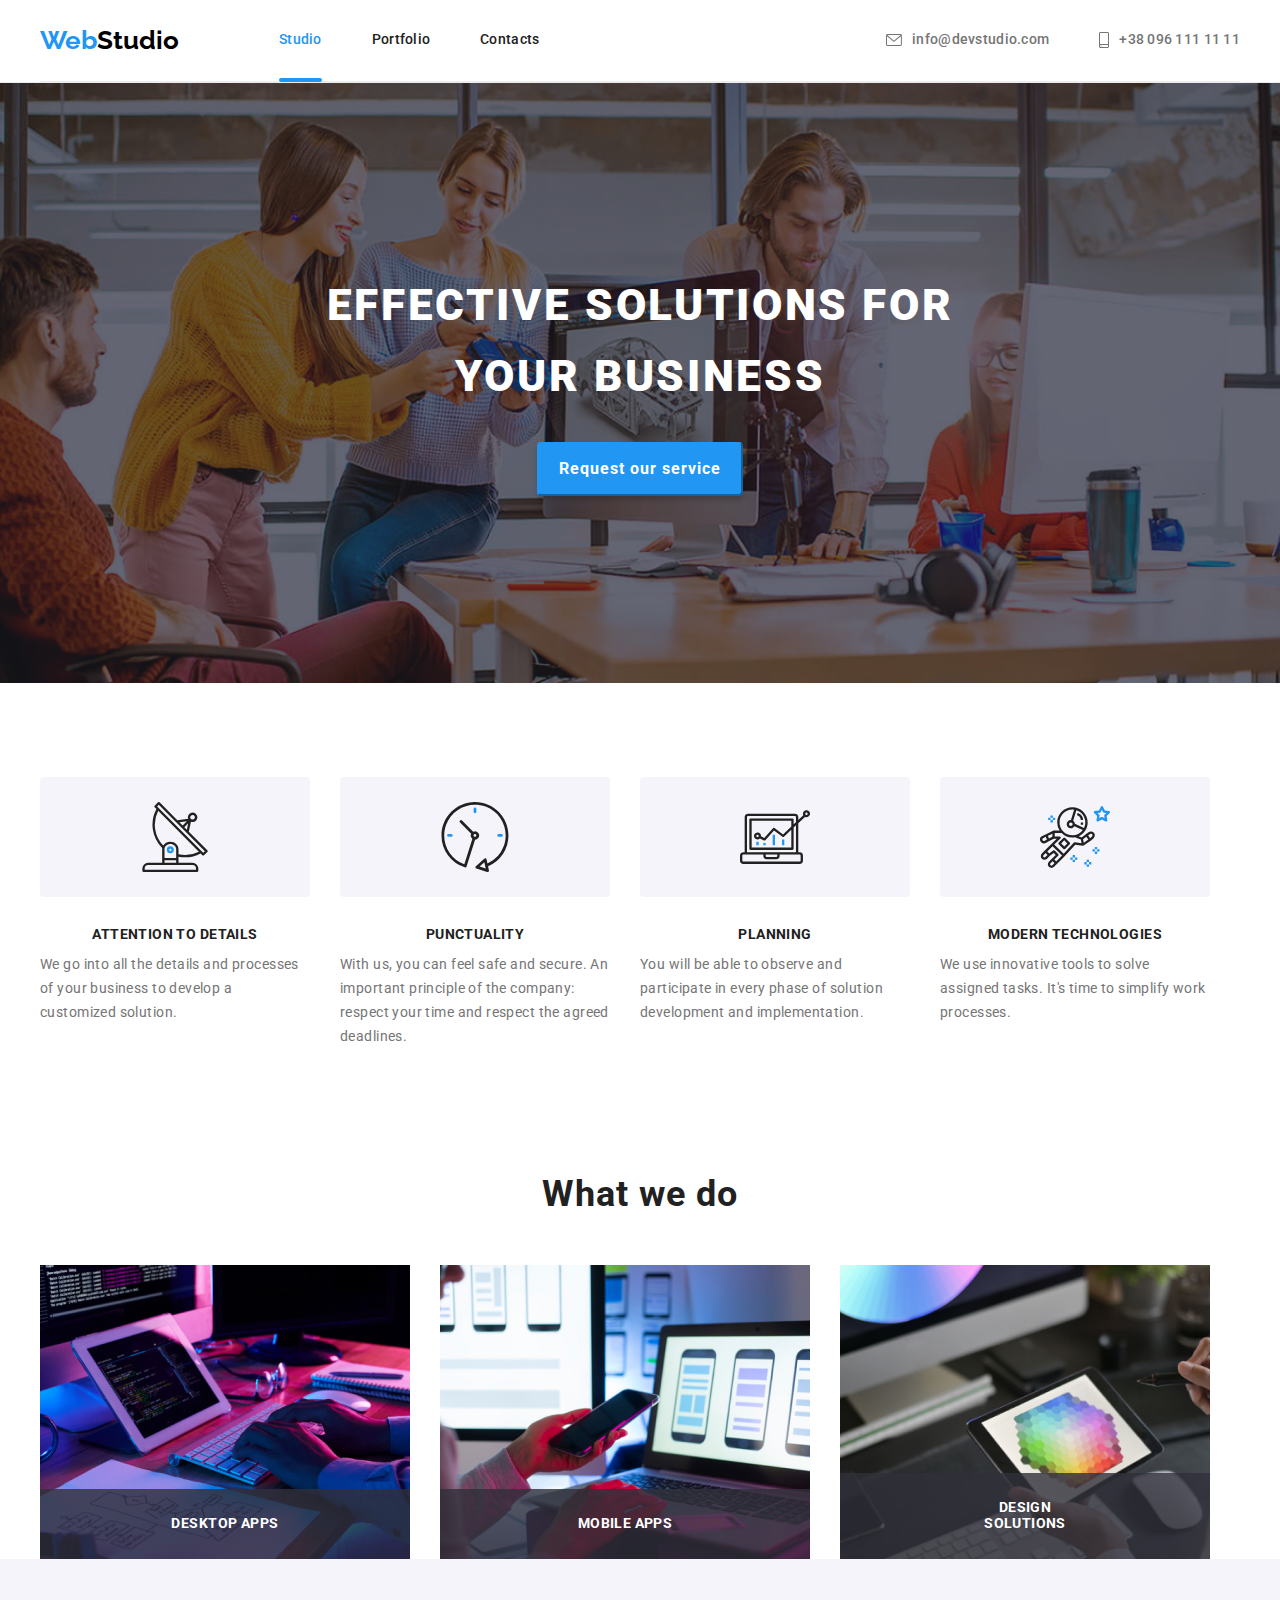
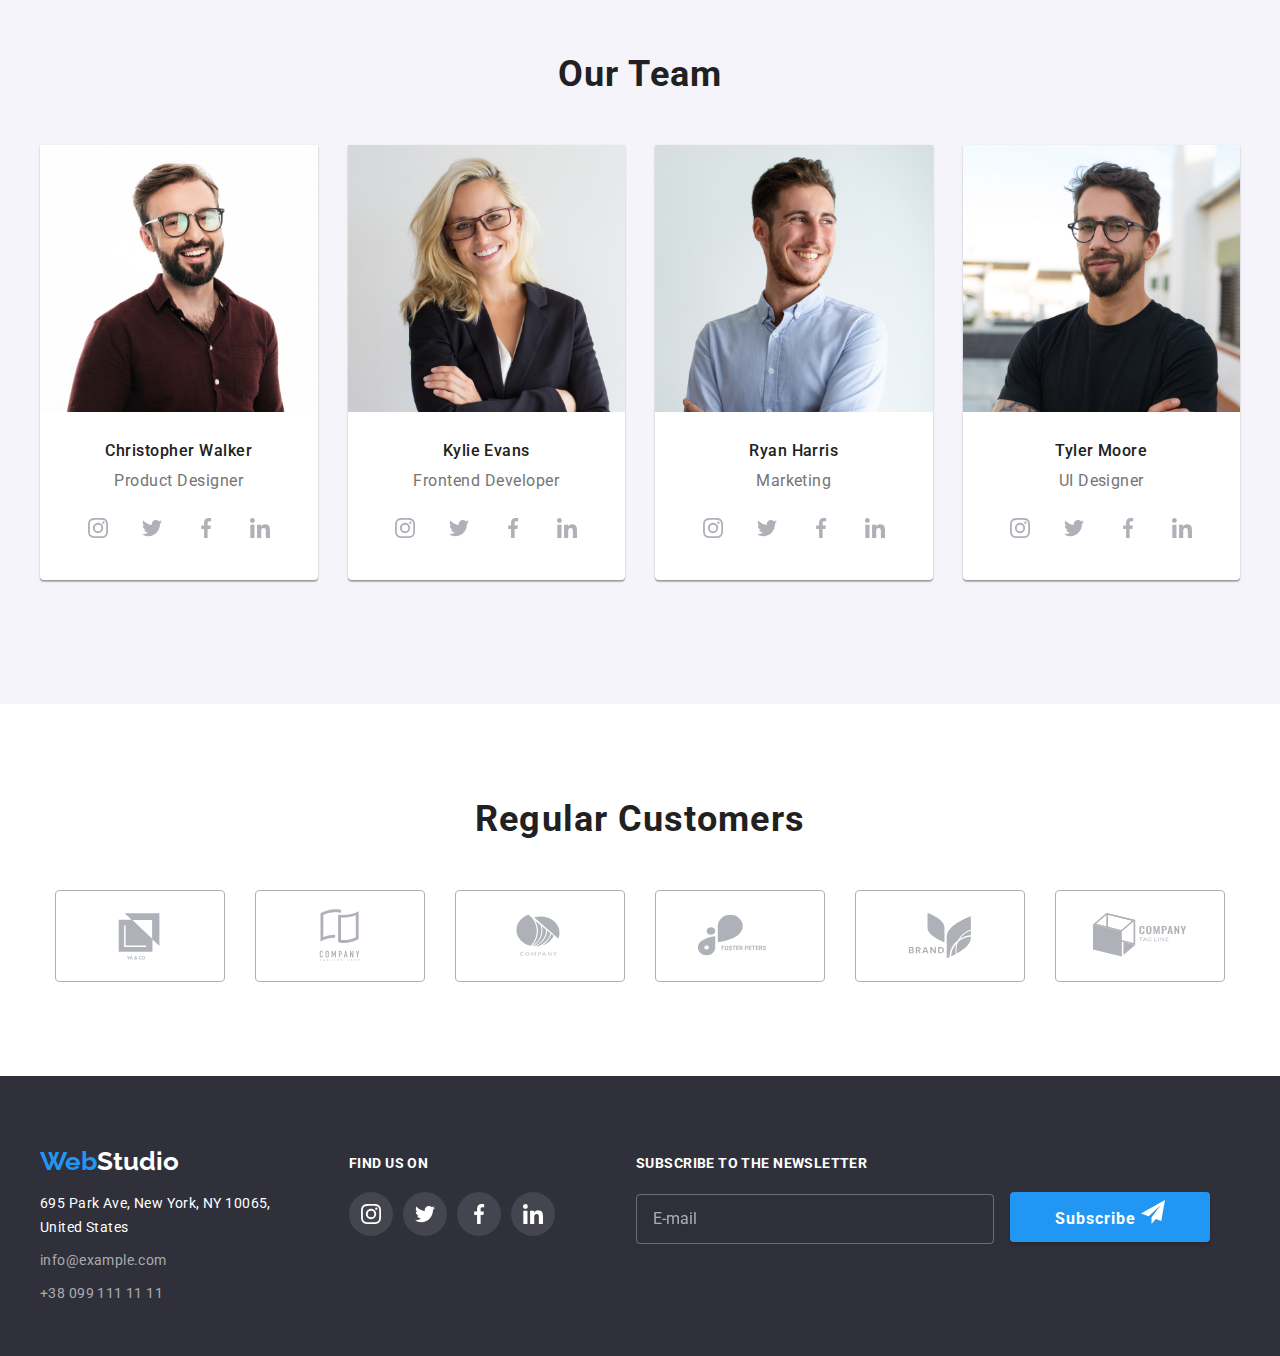
==== commit 1a800cee: "banner adjustments done" ====
--- a/index.html
+++ b/index.html
@@ -43,15 +43,15 @@
 
 <main>
     <!-- banner -->
-    <!-- <div class="banner">
+    <div class="banner">
         <section class="banner__hero">
             <h1 class="banner__title">EFFECTIVE SOLUTIONS FOR YOUR BUSINESS</h1>
             <button type="button" class="banner__button" data-modal-open>Request our service</button>
         </section>
-    </div> -->
+    </div>
     
     <!-- list -->
-    <!-- <section class="advantages">
+    <section class="advantages">
         <div class="container">
             <h2 class="advantages__title advantages__title--hidden">Our Advantages</h2>
             <ul class="advantages__list">
@@ -93,10 +93,10 @@
                 </li>
             </ul>
         </div>
-    </section> -->
+    </section>
     
     <!-- examples -->
-    <!-- <section class="examples">
+    <section class="examples">
         <div class="container">
             <h2 class="examples__title section--title">What we do</h2>
             <ul class="examples__list">
@@ -114,10 +114,10 @@
                 </li>
             </ul>
         </div>
-    </section> -->
+    </section>
     
     <!-- team -->
-    <!-- <section class="team">
+    <section class="team">
         <div class="container">
             <h2 class="team__title section--title">Our Team</h2>
             <ul class="team__list">
@@ -239,11 +239,11 @@
                 </li>
             </ul>
         </div>
-    </section> -->
+    </section>
 
     <!-- customers -->
 
-    <!-- <section class="companies">
+    <section class="companies">
         <div class="container">
             <h2 class="companies__title section--title">Regular Customers</h2>
             <ul class="companies__list">
@@ -278,49 +278,51 @@
                 </a></li>
             </ul>
         </div>
-    </section> -->
+    </section>
     </main>
 
 <!-- footer -->
-<!-- <footer class="footer-basement">
+<footer class="footer-basement">
     <div class="container footer">
-        <div>
-            <a href="./index.html" class="logo footer">
-                Web<span class="logo-white">Studio</span>
-            </a>
-            
-            <address class="address">
-                <ul class="address-list">
-                    <li class="address-item"><a href="" class="address-text --white">695 Park Ave, New York, NY 10065,<br>United States</a></li>
-                    <li class="address-item"><a href="mailto:info@example.com" class="address-text">info@example.com</a></li>
-                    <li class="address-item"><a href="tel:+380991111111" class="address-text">+38 099 111 11 11</a></li>
+        <div class="footer-wrap">
+            <div class="footer-info">
+                <a href="./index.html" class="logo footer">
+                    Web<span class="logo-white">Studio</span>
+                </a>
+                
+                <address class="address">
+                    <ul class="address-list">
+                        <li class="address-item"><a href="" class="address-text --white">695 Park Ave, New York, NY 10065,<br>United States</a></li>
+                        <li class="address-item"><a href="mailto:info@example.com" class="address-text">info@example.com</a></li>
+                        <li class="address-item"><a href="tel:+380991111111" class="address-text">+38 099 111 11 11</a></li>
+                    </ul>
+                </address>
+            </div>
+            <div class="basement">
+                <p class="basement-text">Find us on</p>
+                <ul class="basement-socs">
+                    <li class="basement-item"><a href="" class="basement-link">
+                        <svg class="basement-icon" width="20" height="20">
+                            <use href="./images/icons.svg#icon-instagram"></use>
+                        </svg>
+                    </a></li>
+                    <li class="basement-item"><a href="" class="basement-link">
+                        <svg class="basement-icon" width="20" height="20">
+                            <use href="./images/icons.svg#icon-twitter"></use>
+                        </svg>
+                    </a></li>
+                    <li class="basement-item"><a href="" class="basement-link">
+                        <svg class="basement-icon" width="20" height="20">
+                            <use href="./images/icons.svg#icon-facebook"></use>
+                        </svg>
+                    </a></li>
+                    <li class="basement-item"><a href="" class="basement-link">
+                        <svg class="basement-icon" width="20" height="20">
+                            <use href="./images/icons.svg#icon-linkedin"></use>
+                        </svg>
+                    </a></li>
                 </ul>
-            </address>
-        </div>
-        <div class="basement">
-            <p class="basement-text">Find us on</p>
-            <ul class="basement-socs">
-                <li class="basement-item"><a href="" class="basement-link">
-                    <svg class="basement-icon" width="20" height="20">
-                        <use href="./images/icons.svg#icon-instagram"></use>
-                    </svg>
-                </a></li>
-                <li class="basement-item"><a href="" class="basement-link">
-                    <svg class="basement-icon" width="20" height="20">
-                        <use href="./images/icons.svg#icon-twitter"></use>
-                    </svg>
-                </a></li>
-                <li class="basement-item"><a href="" class="basement-link">
-                    <svg class="basement-icon" width="20" height="20">
-                        <use href="./images/icons.svg#icon-facebook"></use>
-                    </svg>
-                </a></li>
-                <li class="basement-item"><a href="" class="basement-link">
-                    <svg class="basement-icon" width="20" height="20">
-                        <use href="./images/icons.svg#icon-linkedin"></use>
-                    </svg>
-                </a></li>
-            </ul>
+            </div>
         </div>
         <div class="subscribe">
             <p class="subscribe-text">Subscribe to the newsletter</p>
@@ -334,7 +336,7 @@
             </form>
         </div>
     </div>
-</footer> -->
+</footer>
 
 <!-- Modal Window -->
 <div class="backdrop is-hidden" data-modal is-hidden> 
--- a/css/main.min.css
+++ b/css/main.min.css
@@ -1 +1 @@
-:root{--main-color: #2196F3;--text-color: #212121;--black-color: #000000;--white-color: #ffffff;--icogrey-color: #757575;--time-duration: 250ms cubic-bezier(0.4, 0, 0.2, 1)}body{font-family:"Roboto","sans-serif";color:var(--text-color);margin:0 auto}button{cursor:pointer;font-family:inherit}ul{list-style:none;padding:0%;margin:0%}a,a:hover,a:focus,a:active{text-decoration:none;color:inherit}img{display:block;width:100%;max-width:100%;height:auto}.section--title{display:flex;justify-content:center;font-style:normal;font-weight:700;font-size:36px;letter-spacing:.03em;line-height:1.17;margin-top:0%;margin-bottom:50px}@media screen and (max-width: 1199px){.section--title{font-size:28px}}.portfolio-section{padding:60px 0px}@media screen and (min-width: 1200px){.portfolio-section{padding:94px 0px}}.advantages,.team,.companies{padding:60px 15px}@media screen and (min-width: 1200px){.advantages,.team,.companies{padding-top:94px;padding-bottom:94px}}.examples__list{display:flex;flex-direction:row;margin:0%}.container{width:100%;margin:0 auto}@media screen and (min-width: 480px){.container{width:480px}}@media screen and (min-width: 768px){.container{width:768px}}@media screen and (min-width: 1200px){.container{width:1200px}}.navigation{display:flex;flex-direction:row}.container.header{display:flex;justify-content:space-between}.header{display:flex;flex-direction:row;background-color:var(--white-color);border-bottom:1px solid #ececec}.logo{font-family:"Raleway";font-style:normal;font-weight:700;font-size:26px;line-height:1.19;color:var(--main-color);padding:25px 0px 25px;margin-right:100px;display:inline-block;transition:color var(--time-duration)}.logo:hover{color:var(--text-color)}.logo.footer{padding-top:10px;padding-bottom:15px}.logo-black{color:var(--black-color)}.logo-white{color:var(--white-color)}.menu{display:flex;flex-direction:row}.menu-page{font-style:normal;font-weight:500;font-size:14px;letter-spacing:.02em;line-height:1.14;color:var(--text-color);padding:32px 0px 32px;margin-right:50px;display:inline-block;position:relative;transition:color var(--time-duration)}.menu-page:hover,.menu-page:focus{color:var(--main-color)}.menu-page.current{color:var(--main-color)}.menu-page.current::after{content:"";display:block;width:100%;border-bottom:4px var(--main-color) solid;border-radius:2px;position:absolute;bottom:-2px;margin:0}.contacts{display:flex;flex-direction:row}.contacts-info{display:flex;justify-content:center;align-items:center;padding:32px 0px 32px;transition:color var(--time-duration);font-style:normal;font-weight:500;font-size:14px;letter-spacing:.02em;line-height:1.14;color:var(--icogrey-color);margin-right:0px}.contacts-info:hover,.contacts-info:focus{color:var(--main-color)}.contacts-info:last-child{margin-left:50px}.contacts-icon{fill:var(--icogrey-color);margin-right:10px}.contacts-info:hover .contacts-icon,.contacts-info:focus .contacts-icon{fill:var(--main-color)}.footer-basement{background-color:#2f303a;padding:60px 15px}@media screen and (min-width: 1200px){.footer-basement{padding-top:60px;padding-bottom:50px}}@media screen and (min-width: 1200px){.container.footer{display:flex}}@media screen and (max-width: 767px){.footer-info{width:450px}}.address{border-color:rgba(0,0,0,0)}.address:hover,.address:focus{color:var(--main-color)}.address-text{font-style:normal;font-weight:400;font-size:14px;letter-spacing:.03em;line-height:1.71;color:rgba(255,255,255,.6);transition:color var(--time-duration)}.address-text.--white{color:var(--white-color)}.address-text.--white:hover,.address-text.--white:focus{color:var(--main-color)}.address-item:not(:last-child){margin-bottom:9px}@media screen and (max-width: 767px){.address-list{display:flex;flex-direction:column;align-items:center}}@media screen and (max-width: 767px){.basement{display:flex;flex-direction:column;align-items:center;width:450px;margin-top:53px}}@media screen and (min-width: 1200px){.basement{margin-left:70px}}.basement-text{font-style:normal;font-weight:700;font-size:14px;line-height:1.14;letter-spacing:.03em;text-transform:uppercase;color:var(--white-color);margin:0% auto;padding:20px 0px 20px}.basement-item{margin-right:10px}.basement-socs{display:flex;justify-content:space-evenly}.basement-link{display:flex;justify-content:center;align-items:center;width:44px;height:44px;background-color:rgba(255,255,255,.1);border-radius:50%;transition:background-color var(--time-duration)}.basement-link:hover,.basement-link:focus{background-color:var(--main-color)}.basement-icon{fill:var(--white-color);transition:fill var(--time-duration)}.basement-link:hover .basement-icon,.basement-link:focus .basement-icon{fill:var(--white-color)}@media screen and (max-width: 767px){.subscribe{display:flex;flex-direction:column;align-items:center;width:450px;margin-top:60px}}@media screen and (min-width: 1200px){.subscribe{margin-left:71px}}@media screen and (min-width: 320px){.subscribe-form{display:flex;flex-direction:column;align-items:center}}.subscribe-text{font-style:normal;font-weight:700;font-size:14px;line-height:1.14;letter-spacing:.03em;text-transform:uppercase;color:var(--white-color);margin:0% auto;padding:20px 0px 20px}.subscribe-input{width:358px;height:50px;padding:15px 16px;border:1px solid rgba(255,255,255,.3);filter:drop-shadow(0px 4px 4px rgba(0, 0, 0, 0.15));border-radius:4px;background-color:rgba(0,0,0,0);color:var(--white-color);transition:border-color var(--time-duration)}.subscribe-input::placeholder{color:rgba(255,255,255,.6)}.subscribe-input:hover,.subscribe-input:focus{border-color:var(--main-color);outline-color:var(--main-color)}@media screen and (min-width: 320px){.subscribe-input{margin-bottom:20px;width:450px}}.subscribe-button{width:200px;height:50px;background-color:var(--main-color);color:var(--white-color);box-shadow:0px 4px 4px rgba(0,0,0,.15);border-radius:4px;border-style:none;font-style:normal;font-weight:700;font-size:16px;line-height:1.87;letter-spacing:.06em}@media screen and (min-width: 1200px){.subscribe-button{margin-left:12px}}.subscribe-icon{fill:var(--white-color)}.banner{display:flex;justify-content:center;align-items:center;height:600px;background-color:#000;background-image:linear-gradient(rgba(47, 48, 58, 0.4), rgba(47, 48, 58, 0.4)),url(../images/hero-bg.jpg);background-repeat:no-repeat;background-position:center;background-size:cover;max-width:1600px;margin:0 auto}@media screen and (min-width: 480px){.banner{height:400px;background-image:linear-gradient(rgba(47, 48, 58, 0.4), rgba(47, 48, 58, 0.4)),url(../../images/mob-hero.jpg)}}.banner__title{text-align:center;font-style:normal;font-weight:900;font-size:44px;letter-spacing:.06em;line-height:1.36;color:var(--white-color);margin:0px 0px 30px}@media screen and (max-width: 1199){.banner__title{font-size:26px;line-height:1.62;max-width:360px}}.banner__button{font-style:normal;font-weight:700;font-size:16px;letter-spacing:.06em;line-height:1.87;color:var(--white-color);background-color:var(--main-color);border-color:var(--main-color);border-radius:4px;box-shadow:0px 4px 4px rgba(0,0,0,.15);display:block;margin:0 auto;padding:10px 20px;transition:color var(--time-duration),background-color var(--time-duration)}.banner__button:hover,.banner__button:focus{background-color:#f5f4fa;color:var(--text-color)}@media screen and (min-width: 480px){.banner{width:100%}}@media screen and (min-width: 768px){.banner{width:100%}}@media screen and (min-width: 1200px){.banner{width:100%}}.advantages{background-color:var(--white-color)}.advantages__text{font-style:normal;font-weight:700;font-size:14px;letter-spacing:.03em;line-height:1.14;text-transform:uppercase;margin:0%}.advantages__list{margin:0%}@media screen and (min-width: 768px){.advantages__list{display:flex;flex-wrap:wrap;justify-content:center}}.advantages__item{display:flex;flex-direction:column;align-items:center;width:100%}.advantages__item:not(:last-child){margin-bottom:30px}@media screen and (min-width: 480px){.advantages__item{width:450px}}@media screen and (min-width: 768px){.advantages__item{width:354px}.advantages__item:nth-child(odd){margin-right:30px}}@media screen and (min-width: 1200px){.advantages__item{width:270px;margin-right:30px}}.advantages__bg{display:flex;justify-content:center;align-items:center;margin-bottom:30px;width:100%;height:120px;border-radius:4px;background-color:#f5f4fa}.advantages__paragraph{width:100%;margin:10px 0px 0px;font-style:normal;font-weight:400;font-size:14px;letter-spacing:.03em;line-height:1.71;color:var(--icogrey-color)}.advantages__title--hidden{position:absolute;width:1px;height:1px;margin:-1px;border:0;padding:0;white-space:nowrap;clip-path:inset(100%);clip:rect(0 0 0 0);overflow:hidden}.examples{background-color:var(--white-color);padding-bottom:94px}.examples__overlay{font-style:normal;font-weight:700;font-size:14px;line-height:1.14;text-align:center;letter-spacing:.03em;text-transform:uppercase;color:var(--white-color);background-color:rgba(47,48,58,.8);padding:27px 117px;margin:0 auto;position:absolute;width:100%;bottom:0}.examples__item{margin-right:30px;position:relative}.examples__item:last-child{margin:0px}@media screen and (min-width: 100px){.examples{display:none}}@media screen and (min-width: 1200px){.examples{display:contents}}.team{background-color:#f5f4fa}.team__list{margin:0% auto}@media screen and (min-width: 768px){.team__list{display:flex;flex-wrap:wrap}}@media screen and (min-width: 1200px){.team__list{display:flex;flex-direction:row}}.team__information{text-align:center;padding:30px 0px}.team__item{display:flex;flex-direction:column;margin-right:30px;box-shadow:0px 1px 3px rgba(0,0,0,.12),0px 1px 1px rgba(0,0,0,.14),0px 2px 1px rgba(0,0,0,.2);border-radius:0px 0px 4px 4px;background-color:var(--white-color)}@media screen and (min-width: 320px){.team__item{margin-bottom:30px}}@media screen and (min-width: 768px){.team__item{width:354px}}@media screen and (min-width: 1200px){.team__item{width:calc((100% - 90px)/4)}.team__item:last-child{margin-right:0}}.team__name{font-style:normal;font-weight:500;font-size:16px;letter-spacing:.03em;line-height:1.18;margin:0px 0px 10px}.team__position{font-style:normal;font-weight:400;font-size:16px;letter-spacing:.03em;line-height:1.19;color:var(--icogrey-color);margin:0%;margin-bottom:16px}.socials{display:flex;justify-content:center;gap:10px}.socials__link{display:flex;justify-content:center;align-items:center;width:44px;height:44px;background-color:rgba(0,0,0,0);border-radius:50%;transition:background-color var(--time-duration)}.socials__link:hover,.socials__link:focus{background-color:var(--main-color)}.socials__icon{fill:#afb1b8;transition:fill var(--time-duration)}.socials__link:hover .socials__icon,.socials__link:focus .socials__icon{fill:var(--white-color)}.companies{background-color:var(--white-color)}.companies__list{display:flex;column-gap:30px}@media screen and (min-width: 320px){.companies__list{flex-wrap:wrap;align-items:baseline;justify-content:center}}@media screen and (min-width: 1200px){.companies__list{justify-content:center;align-items:center}}.companies__item{box-sizing:border-box;width:170px;height:92px;background-color:rgba(0,0,0,0);border:1px solid #afb1b8;border-radius:4px;color:currentColor;transition:border-color var(--time-duration)}.companies__item:hover,.companies__item:focus{border-color:var(--main-color)}@media screen and (max-width: 1199px){.companies__item:nth-child(odd){margin-bottom:30px}}.companies__icon{fill:#afb1b8;transition:fill var(--time-duration)}.companies__link:hover .companies__icon,.companies__link:focus .companies__icon{fill:var(--main-color)}.companies__link{display:flex;justify-content:center;align-items:center;height:100%;width:100%}.selection{display:flex;flex-direction:row;margin-bottom:50px}@media screen and (max-width: 767px){.selection{flex-wrap:wrap;padding-left:15px}}@media screen and (min-width: 768px){.selection{justify-content:center}}.selection-item{padding-right:8px}@media screen and (max-width: 767px){.selection-item{margin-bottom:15px}}.selection-button{font-family:"Roboto";font-style:normal;font-weight:500;font-size:16px;letter-spacing:.03em;line-height:1.62;text-align:center;background:#f5f4fa;border-radius:4px;border-color:#f5f4fa;border-style:none;padding:6px 26px;transition:color var(--time-duration),background-color var(--time-duration),box-shadow var(--time-duration)}.selection-button:hover,.selection-button:focus{background-color:var(--main-color);color:var(--white-color);box-shadow:0px 3px 1px rgba(0,0,0,.1),0px 1px 2px rgba(0,0,0,.08),0px 2px 2px rgba(0,0,0,.12)}.selection-button.wide{padding:6px 53px}.portfolio{display:flex;flex-wrap:wrap}@media screen and (max-width: 1199px){.portfolio{padding-left:15px}}@media screen and (min-width: 1200px){.portfolio{justify-content:center}}.portfolio-wrap{position:relative;overflow:hidden}.portfolio-text{font-style:normal;font-weight:400;font-size:18px;line-height:1.56;letter-spacing:.03em;margin:0 auto;padding:63px 24px;width:100%;height:100%;color:var(--white-color);background-color:rgba(33,150,243,.9);position:absolute;top:0;left:0;transform:translateY(100%);transition:transform 250ms linear}.portfolio-border{padding:20px 24px;border-right:1px solid #eee;border-left:1px solid #eee;border-bottom:1px solid #eee}@media screen and (min-width: 767px)and (max-width: 1199px){.portfolio-border{height:146px}}.portfolio-title{font-style:normal;font-weight:700;font-size:18px;letter-spacing:.06em;line-height:2;margin:0%}.portfolio-filter{font-style:normal;font-weight:400;font-size:16px;letter-spacing:.03em;line-height:1.87;color:var(--icogrey-color);margin:5px 0px 0px}.portfolio-item{margin-bottom:30px;transition:box-shadow var(--time-duration)}.portfolio-item:hover,.portfolio-item:focus,.portfolio-item:hover .portfolio-text,.portfolio-item:focus .portfolio-text{transform:translateY(0%);box-shadow:0px 1px 1px rgba(0,0,0,.12),0px 4px 4px rgba(0,0,0,.06),1px 4px 6px rgba(0,0,0,.16)}@media screen and (min-width: 320px){.portfolio-item{width:290px}}@media screen and (max-width: 767px){.portfolio-item{width:450px}}@media screen and (min-width: 768px)and (max-width: 1199px){.portfolio-item{width:354px}.portfolio-item:nth-child(odd){margin-right:30px}}@media screen and (min-width: 1200px){.portfolio-item{width:370px;margin-left:30px}.portfolio-item:nth-last-child(-n+3){margin-bottom:0}.portfolio-item:nth-child(3n+1){margin-left:0%}}.backdrop{width:100%;height:100%;position:fixed;top:0;background-color:rgba(0,0,0,.2);transition:opacity var(--time-duration),visibility var(--time-duration)}.modal{width:528px;min-height:581px;padding:40px;background-color:var(--white-color);box-shadow:0px 1px 3px rgba(0,0,0,.12),0px 1px 1px rgba(0,0,0,.14),0px 2px 1px rgba(0,0,0,.2);border-radius:4px;position:absolute;top:50%;left:50%;transform:translate(-50%, -50%)}.modal-title{font-style:normal;font-weight:700;font-size:20px;line-height:1.15;text-align:center;letter-spacing:.03em;color:var(--text-color);margin-bottom:12px;margin-top:0}.modal-button{width:30px;height:30px;background-color:rgba(0,0,0,0);box-sizing:border-box;border:1px solid rgba(0,0,0,.1);border-radius:50%;position:absolute;right:10px;top:10px;display:flex;align-items:center;justify-content:center}.modal-icon{fill:var(--black-color);transition:fill var(--time-duration)}.modal-icon:hover,.modal-icon:focus{fill:var(--main-color)}.input{margin-bottom:10px}.input:last-of-type{margin-bottom:10px}.input-wrap{position:relative}.input-icon{position:absolute;left:12px;top:50%;transform:translateY(-50%);fill:var(--text-color);transition:fill var(--time-duration)}.input-form:hover+.input-icon,.input-form:focus+.input-icon{fill:var(--main-color)}.input-form{font-style:normal;font-weight:400;font-size:14px;line-height:1.14;letter-spacing:.01em;padding:12px;padding-left:37px;width:100%;height:40px;border:1px solid rgba(33,33,33,.2);border-radius:4px;transition:border-color var(--time-duration)}.input-form.last{height:120px;resize:none;padding:12px}.input-form:hover,.input-form:focus{border-color:var(--main-color);outline-color:var(--main-color)}.input-form::placeholder{color:rgba(117,117,117,.5)}.input-name{font-style:normal;font-weight:400;font-size:12px;line-height:1.16;letter-spacing:.01em;display:block;margin-bottom:4px;color:var(--icogrey-color)}.checkbox{display:flex;padding-left:10px}.checkbox-agreement{display:inline-block;display:flex;margin-left:13px;width:400px;font-style:normal;font-weight:400;font-size:14px;line-height:1.71;letter-spacing:.03em;margin-left:7px;color:var(--icogrey-color)}.checkbox-agreement span{width:16px;height:15px;border:2px solid var(--black-color);border-radius:3px;margin-right:5px;margin-top:3px;display:flex;align-items:center;justify-content:center;transition:background-color var(--time-duration),border-color var(--time-duration),background-image var(--time-duration)}.checkbox-icon{fill:rgba(0,0,0,0)}.checkbox-field:checked+.checkbox-agreement .checkbox-icon{fill:var(--white-color)}.checkbox-field{display:none;transition:fill var(--time-duration)}.checkbox-field:active,.checkbox-field:focus,.checkbox-field:hover{fill:var(--main-color)}.checkbox-field:checked+.checkbox-agreement span{background-color:var(--main-color);border-color:var(--main-color)}.send-button{font-style:normal;font-weight:700;font-size:16px;line-height:1.87;letter-spacing:.06em;width:200px;height:50px;padding:10px 80px;color:var(--white-color);background-color:var(--main-color);box-shadow:0px 4px 4px rgba(0,0,0,.15);border-radius:4px;border-color:#f5f4fa;border-style:none;position:absolute;margin-bottom:0;bottom:14px;left:50%;transform:translate(-50%, -50%)}.is-hidden{opacity:0;visibility:hidden;pointer-events:none}/*# sourceMappingURL=main.min.css.map */+:root{--main-color: #2196F3;--text-color: #212121;--black-color: #000000;--white-color: #ffffff;--icogrey-color: #757575;--time-duration: 250ms cubic-bezier(0.4, 0, 0.2, 1)}body{font-family:"Roboto","sans-serif";color:var(--text-color);margin:0 auto}button{cursor:pointer;font-family:inherit}ul{list-style:none;padding:0%;margin:0%}a,a:hover,a:focus,a:active{text-decoration:none;color:inherit}img{display:block;width:100%;max-width:100%;height:auto}.section--title{display:flex;justify-content:center;font-style:normal;font-weight:700;font-size:36px;letter-spacing:.03em;line-height:1.17;margin-top:0%;margin-bottom:50px}@media screen and (max-width: 1199px){.section--title{font-size:28px}}.portfolio-section{padding:60px 0px}@media screen and (min-width: 1200px){.portfolio-section{padding:94px 0px}}.advantages,.team,.companies{padding:60px 15px}@media screen and (min-width: 1200px){.advantages,.team,.companies{padding-top:94px;padding-bottom:94px}}.examples__list{display:flex;flex-direction:row;margin:0%}.container{width:100%;margin:0 auto}@media screen and (min-width: 480px){.container{width:480px}}@media screen and (min-width: 768px){.container{width:768px}}@media screen and (min-width: 1200px){.container{width:1200px}}.navigation{display:flex;flex-direction:row}.container.header{display:flex;justify-content:space-between}.header{display:flex;flex-direction:row;background-color:var(--white-color);border-bottom:1px solid #ececec}.logo{font-family:"Raleway";font-style:normal;font-weight:700;font-size:26px;line-height:1.19;color:var(--main-color);padding:25px 0px 25px;display:inline-block;transition:color var(--time-duration)}@media screen and (min-width: 1200px){.logo{margin-right:100px}}.logo:hover{color:var(--text-color)}.logo.footer{padding-top:10px;padding-bottom:15px}.logo-black{color:var(--black-color)}.logo-white{color:var(--white-color)}.menu{display:flex;flex-direction:row}.menu-page{font-style:normal;font-weight:500;font-size:14px;letter-spacing:.02em;line-height:1.14;color:var(--text-color);padding:32px 0px 32px;margin-right:50px;display:inline-block;position:relative;transition:color var(--time-duration)}.menu-page:hover,.menu-page:focus{color:var(--main-color)}.menu-page.current{color:var(--main-color)}.menu-page.current::after{content:"";display:block;width:100%;border-bottom:4px var(--main-color) solid;border-radius:2px;position:absolute;bottom:-2px;margin:0}.contacts{display:flex;flex-direction:row}.contacts-info{display:flex;justify-content:center;align-items:center;padding:32px 0px 32px;transition:color var(--time-duration);font-style:normal;font-weight:500;font-size:14px;letter-spacing:.02em;line-height:1.14;color:var(--icogrey-color);margin-right:0px}.contacts-info:hover,.contacts-info:focus{color:var(--main-color)}.contacts-info:last-child{margin-left:50px}.contacts-icon{fill:var(--icogrey-color);margin-right:10px}.contacts-info:hover .contacts-icon,.contacts-info:focus .contacts-icon{fill:var(--main-color)}.footer-basement{background-color:#2f303a;padding:60px 15px}@media screen and (min-width: 1200px){.footer-basement{padding-top:60px;padding-bottom:50px}}@media screen and (min-width: 1200px){.container.footer{display:flex}}@media screen and (min-width: 768px)and (max-width: 1199px){.footer-wrap{display:flex;justify-content:space-evenly}}@media screen and (min-width: 1200px){.footer-wrap{display:flex}}@media screen and (max-width: 767px){.footer-info{max-width:450px}}@media screen and (max-width: 1199px){.footer-info{display:flex;flex-direction:column;align-items:center;margin-right:10%}}.address{border-color:rgba(0,0,0,0)}.address:hover,.address:focus{color:var(--main-color)}.address-text{font-style:normal;font-weight:400;font-size:14px;letter-spacing:.03em;line-height:1.71;color:rgba(255,255,255,.6);transition:color var(--time-duration)}.address-text.--white{color:var(--white-color)}.address-text.--white:hover,.address-text.--white:focus{color:var(--main-color)}.address-item:not(:last-child){margin-bottom:9px}@media screen and (max-width: 1199px){.address-list{display:flex;flex-direction:column;align-items:center}}@media screen and (max-width: 767px){.basement{max-width:450px;margin-top:48px;margin-bottom:60px}}@media screen and (max-width: 1199px){.basement{display:flex;flex-direction:column;align-items:center}}@media screen and (min-width: 1200px){.basement{margin-left:70px}}.basement-text{font-style:normal;font-weight:700;font-size:14px;line-height:1.14;letter-spacing:.03em;text-transform:uppercase;color:var(--white-color);margin:0% auto;padding:20px 0px 20px}.basement-item{margin-right:10px}.basement-socs{display:flex;justify-content:space-evenly}.basement-link{display:flex;justify-content:center;align-items:center;width:44px;height:44px;background-color:rgba(255,255,255,.1);border-radius:50%;transition:background-color var(--time-duration)}.basement-link:hover,.basement-link:focus{background-color:var(--main-color)}.basement-icon{fill:var(--white-color);transition:fill var(--time-duration)}.basement-link:hover .basement-icon,.basement-link:focus .basement-icon{fill:var(--white-color)}@media screen and (max-width: 767px){.subscribe{max-width:450px}}@media screen and (max-width: 1199px){.subscribe{display:flex;flex-direction:column;align-items:center}}@media screen and (min-width: 1200px){.subscribe{margin-left:71px}}@media screen and (max-width: 1199px){.subscribe-form{display:flex;flex-direction:column;align-items:center}}.subscribe-text{font-style:normal;font-weight:700;font-size:14px;line-height:1.14;letter-spacing:.03em;text-transform:uppercase;color:var(--white-color);margin:0% auto;padding:20px 0px 20px}.subscribe-input{height:50px;padding:15px 16px;border:1px solid rgba(255,255,255,.3);filter:drop-shadow(0px 4px 4px rgba(0, 0, 0, 0.15));border-radius:4px;background-color:rgba(0,0,0,0);color:var(--white-color);transition:border-color var(--time-duration)}.subscribe-input::placeholder{color:rgba(255,255,255,.6)}.subscribe-input:hover,.subscribe-input:focus{border-color:var(--main-color);outline-color:var(--main-color)}@media screen and (min-width: 320px){.subscribe-input{margin-bottom:20px;min-width:290px}}@media screen and (min-width: 480px){.subscribe-input{width:450px}}@media screen and (min-width: 1200px){.subscribe-input{width:358px}}.subscribe-button{width:200px;height:50px;background-color:var(--main-color);color:var(--white-color);box-shadow:0px 4px 4px rgba(0,0,0,.15);border-radius:4px;border-style:none;font-style:normal;font-weight:700;font-size:16px;line-height:1.87;letter-spacing:.06em}@media screen and (min-width: 1200px){.subscribe-button{margin-left:12px}}.subscribe-icon{fill:var(--white-color)}.banner{display:flex;justify-content:center;align-items:center;height:600px;background-color:#000;background-repeat:no-repeat;background-position:center;background-size:cover;max-width:1600px;margin:0 auto}@media screen and (min-width: 320px){.banner{height:250px;background-image:linear-gradient(rgba(47, 48, 58, 0.4), rgba(47, 48, 58, 0.4)),url(../../images/mob-hero.jpg)}}@media screen and (min-width: 480px){.banner{height:400px}}@media screen and (min-width: 768px){.banner{background-image:linear-gradient(rgba(47, 48, 58, 0.4), rgba(47, 48, 58, 0.4)),url(../../images/tablet-hero.jpg)}}@media screen and (min-width: 1200px){.banner{height:600px;background-image:linear-gradient(rgba(47, 48, 58, 0.4), rgba(47, 48, 58, 0.4)),url(../images/hero-bg.jpg)}}.banner__title{text-align:center;font-style:normal;font-weight:900;letter-spacing:.06em;line-height:1.36;color:var(--white-color);margin:0px 0px 30px}@media screen and (max-width: 479px){.banner__title{font-size:23px;margin-bottom:20px}}@media screen and (min-width: 480px){.banner__title{font-size:26px;line-height:1.62;max-width:360px}}@media screen and (min-width: 1200px){.banner__title{max-width:696px;font-size:44px}}.banner__button{font-style:normal;font-weight:700;font-size:16px;letter-spacing:.06em;line-height:1.87;color:var(--white-color);background-color:var(--main-color);border-color:var(--main-color);border-radius:4px;box-shadow:0px 4px 4px rgba(0,0,0,.15);display:block;margin:0 auto;padding:10px 20px;transition:color var(--time-duration),background-color var(--time-duration)}.banner__button:hover,.banner__button:focus{background-color:#f5f4fa;color:var(--text-color)}@media screen and (max-width: 479px){.banner__button{font-size:12px;padding:7px 13px}}@media screen and (min-width: 320px){.banner{width:100%}}.advantages{background-color:var(--white-color)}.advantages__text{font-style:normal;font-weight:700;font-size:14px;letter-spacing:.03em;line-height:1.14;text-transform:uppercase;margin:0%}.advantages__list{margin:0%}@media screen and (min-width: 768px){.advantages__list{display:flex;flex-wrap:wrap;justify-content:center}}.advantages__item{display:flex;flex-direction:column;align-items:center;width:100%}.advantages__item:not(:last-child){margin-bottom:30px}@media screen and (min-width: 480px){.advantages__item{width:450px}}@media screen and (min-width: 768px){.advantages__item{width:354px}.advantages__item:nth-child(odd){margin-right:30px}}@media screen and (min-width: 1200px){.advantages__item{width:270px;margin-right:30px}}.advantages__bg{display:flex;justify-content:center;align-items:center;margin-bottom:30px;width:100%;height:120px;border-radius:4px;background-color:#f5f4fa}.advantages__paragraph{width:100%;margin:10px 0px 0px;font-style:normal;font-weight:400;font-size:14px;letter-spacing:.03em;line-height:1.71;color:var(--icogrey-color)}.advantages__title--hidden{position:absolute;width:1px;height:1px;margin:-1px;border:0;padding:0;white-space:nowrap;clip-path:inset(100%);clip:rect(0 0 0 0);overflow:hidden}.examples{background-color:var(--white-color);padding-bottom:94px}.examples__overlay{font-style:normal;font-weight:700;font-size:14px;line-height:1.14;text-align:center;letter-spacing:.03em;text-transform:uppercase;color:var(--white-color);background-color:rgba(47,48,58,.8);padding:27px 117px;margin:0 auto;position:absolute;width:100%;bottom:0}.examples__item{margin-right:30px;position:relative}.examples__item:last-child{margin:0px}@media screen and (min-width: 100px){.examples{display:none}}@media screen and (min-width: 1200px){.examples{display:contents}}.team{background-color:#f5f4fa}.team__list{margin:0% auto}@media screen and (min-width: 768px){.team__list{display:flex;flex-wrap:wrap}}@media screen and (min-width: 1200px){.team__list{display:flex;flex-direction:row}}.team__information{text-align:center;padding:30px 0px}.team__item{display:flex;flex-direction:column;margin-right:30px;box-shadow:0px 1px 3px rgba(0,0,0,.12),0px 1px 1px rgba(0,0,0,.14),0px 2px 1px rgba(0,0,0,.2);border-radius:0px 0px 4px 4px;background-color:var(--white-color)}@media screen and (min-width: 320px){.team__item{margin-bottom:30px}}@media screen and (min-width: 768px){.team__item{width:354px}}@media screen and (min-width: 1200px){.team__item{width:calc((100% - 90px)/4)}.team__item:last-child{margin-right:0}}.team__name{font-style:normal;font-weight:500;font-size:16px;letter-spacing:.03em;line-height:1.18;margin:0px 0px 10px}.team__position{font-style:normal;font-weight:400;font-size:16px;letter-spacing:.03em;line-height:1.19;color:var(--icogrey-color);margin:0%;margin-bottom:16px}.socials{display:flex;justify-content:center;gap:10px}.socials__link{display:flex;justify-content:center;align-items:center;width:44px;height:44px;background-color:rgba(0,0,0,0);border-radius:50%;transition:background-color var(--time-duration)}.socials__link:hover,.socials__link:focus{background-color:var(--main-color)}.socials__icon{fill:#afb1b8;transition:fill var(--time-duration)}.socials__link:hover .socials__icon,.socials__link:focus .socials__icon{fill:var(--white-color)}.companies{background-color:var(--white-color)}.companies__list{display:flex;column-gap:30px}@media screen and (min-width: 320px){.companies__list{flex-wrap:wrap;align-items:baseline;justify-content:center}}@media screen and (min-width: 1200px){.companies__list{justify-content:center;align-items:center}}.companies__item{box-sizing:border-box;width:170px;height:92px;background-color:rgba(0,0,0,0);border:1px solid #afb1b8;border-radius:4px;color:currentColor;transition:border-color var(--time-duration)}.companies__item:hover,.companies__item:focus{border-color:var(--main-color)}@media screen and (max-width: 1199px){.companies__item:nth-child(odd){margin-bottom:30px}}.companies__icon{fill:#afb1b8;transition:fill var(--time-duration)}.companies__link:hover .companies__icon,.companies__link:focus .companies__icon{fill:var(--main-color)}.companies__link{display:flex;justify-content:center;align-items:center;height:100%;width:100%}.selection{display:flex;flex-direction:row}@media screen and (max-width: 767px){.selection{flex-wrap:wrap;padding-left:15px;margin-bottom:40px}}@media screen and (min-width: 768px){.selection{justify-content:center;margin-bottom:50px}}.selection-item{padding-right:8px}@media screen and (max-width: 767px){.selection-item{margin-bottom:15px}}.selection-button{font-family:"Roboto";font-style:normal;font-weight:500;font-size:16px;letter-spacing:.03em;line-height:1.62;text-align:center;background:#f5f4fa;border-radius:4px;border-color:#f5f4fa;border-style:none;padding:6px 26px;transition:color var(--time-duration),background-color var(--time-duration),box-shadow var(--time-duration)}.selection-button:hover,.selection-button:focus{background-color:var(--main-color);color:var(--white-color);box-shadow:0px 3px 1px rgba(0,0,0,.1),0px 1px 2px rgba(0,0,0,.08),0px 2px 2px rgba(0,0,0,.12)}.selection-button.wide{padding:6px 53px}.portfolio{display:flex;flex-wrap:wrap}@media screen and (min-width: 320px)and (max-width: 479px){.portfolio{width:290px}}@media screen and (max-width: 1199px){.portfolio{padding-left:15px}}@media screen and (min-width: 1200px){.portfolio{justify-content:center}}.portfolio-wrap{position:relative;overflow:hidden}.portfolio-text{font-style:normal;font-weight:400;font-size:18px;line-height:1.56;letter-spacing:.03em;margin:0 auto;padding:63px 24px;width:100%;height:100%;color:var(--white-color);background-color:rgba(33,150,243,.9);position:absolute;top:0;left:0;transform:translateY(100%);transition:transform 250ms linear}.portfolio-border{padding:20px 24px;border-right:1px solid #eee;border-left:1px solid #eee;border-bottom:1px solid #eee}@media screen and (min-width: 767px)and (max-width: 1199px){.portfolio-border{height:146px}}.portfolio-title{font-style:normal;font-weight:700;font-size:18px;letter-spacing:.06em;line-height:2;margin:0%}.portfolio-filter{font-style:normal;font-weight:400;font-size:16px;letter-spacing:.03em;line-height:1.87;color:var(--icogrey-color);margin:5px 0px 0px}.portfolio-item{margin-bottom:30px;transition:box-shadow var(--time-duration)}.portfolio-item:hover,.portfolio-item:focus,.portfolio-item:hover .portfolio-text,.portfolio-item:focus .portfolio-text{transform:translateY(0%);box-shadow:0px 1px 1px rgba(0,0,0,.12),0px 4px 4px rgba(0,0,0,.06),1px 4px 6px rgba(0,0,0,.16)}@media screen and (min-width: 320px){.portfolio-item{width:290px}}@media screen and (max-width: 767px){.portfolio-item{width:450px}}@media screen and (min-width: 768px)and (max-width: 1199px){.portfolio-item{width:354px}.portfolio-item:nth-child(odd){margin-right:30px}}@media screen and (min-width: 1200px){.portfolio-item{width:370px;margin-left:30px}.portfolio-item:nth-last-child(-n+3){margin-bottom:0}.portfolio-item:nth-child(3n+1){margin-left:0%}}.backdrop{width:100%;height:100%;position:fixed;top:0;background-color:rgba(0,0,0,.2);transition:opacity var(--time-duration),visibility var(--time-duration)}.modal{width:528px;min-height:581px;padding:40px;background-color:var(--white-color);box-shadow:0px 1px 3px rgba(0,0,0,.12),0px 1px 1px rgba(0,0,0,.14),0px 2px 1px rgba(0,0,0,.2);border-radius:4px;position:absolute;top:50%;left:50%;transform:translate(-50%, -50%)}.modal-title{font-style:normal;font-weight:700;font-size:20px;line-height:1.15;text-align:center;letter-spacing:.03em;color:var(--text-color);margin-bottom:12px;margin-top:0}.modal-button{width:30px;height:30px;background-color:rgba(0,0,0,0);box-sizing:border-box;border:1px solid rgba(0,0,0,.1);border-radius:50%;position:absolute;right:10px;top:10px;display:flex;align-items:center;justify-content:center}.modal-icon{fill:var(--black-color);transition:fill var(--time-duration)}.modal-icon:hover,.modal-icon:focus{fill:var(--main-color)}.input{margin-bottom:10px}.input:last-of-type{margin-bottom:10px}.input-wrap{position:relative}.input-icon{position:absolute;left:12px;top:50%;transform:translateY(-50%);fill:var(--text-color);transition:fill var(--time-duration)}.input-form:hover+.input-icon,.input-form:focus+.input-icon{fill:var(--main-color)}.input-form{font-style:normal;font-weight:400;font-size:14px;line-height:1.14;letter-spacing:.01em;padding:12px;padding-left:37px;width:100%;height:40px;border:1px solid rgba(33,33,33,.2);border-radius:4px;transition:border-color var(--time-duration)}.input-form.last{height:120px;resize:none;padding:12px}.input-form:hover,.input-form:focus{border-color:var(--main-color);outline-color:var(--main-color)}.input-form::placeholder{color:rgba(117,117,117,.5)}.input-name{font-style:normal;font-weight:400;font-size:12px;line-height:1.16;letter-spacing:.01em;display:block;margin-bottom:4px;color:var(--icogrey-color)}.checkbox{display:flex;padding-left:10px}.checkbox-agreement{display:inline-block;display:flex;margin-left:13px;width:400px;font-style:normal;font-weight:400;font-size:14px;line-height:1.71;letter-spacing:.03em;margin-left:7px;color:var(--icogrey-color)}.checkbox-agreement span{width:16px;height:15px;border:2px solid var(--black-color);border-radius:3px;margin-right:5px;margin-top:3px;display:flex;align-items:center;justify-content:center;transition:background-color var(--time-duration),border-color var(--time-duration),background-image var(--time-duration)}.checkbox-icon{fill:rgba(0,0,0,0)}.checkbox-field:checked+.checkbox-agreement .checkbox-icon{fill:var(--white-color)}.checkbox-field{display:none;transition:fill var(--time-duration)}.checkbox-field:active,.checkbox-field:focus,.checkbox-field:hover{fill:var(--main-color)}.checkbox-field:checked+.checkbox-agreement span{background-color:var(--main-color);border-color:var(--main-color)}.send-button{font-style:normal;font-weight:700;font-size:16px;line-height:1.87;letter-spacing:.06em;width:200px;height:50px;padding:10px 80px;color:var(--white-color);background-color:var(--main-color);box-shadow:0px 4px 4px rgba(0,0,0,.15);border-radius:4px;border-color:#f5f4fa;border-style:none;position:absolute;margin-bottom:0;bottom:14px;left:50%;transform:translate(-50%, -50%)}.is-hidden{opacity:0;visibility:hidden;pointer-events:none}/*# sourceMappingURL=main.min.css.map */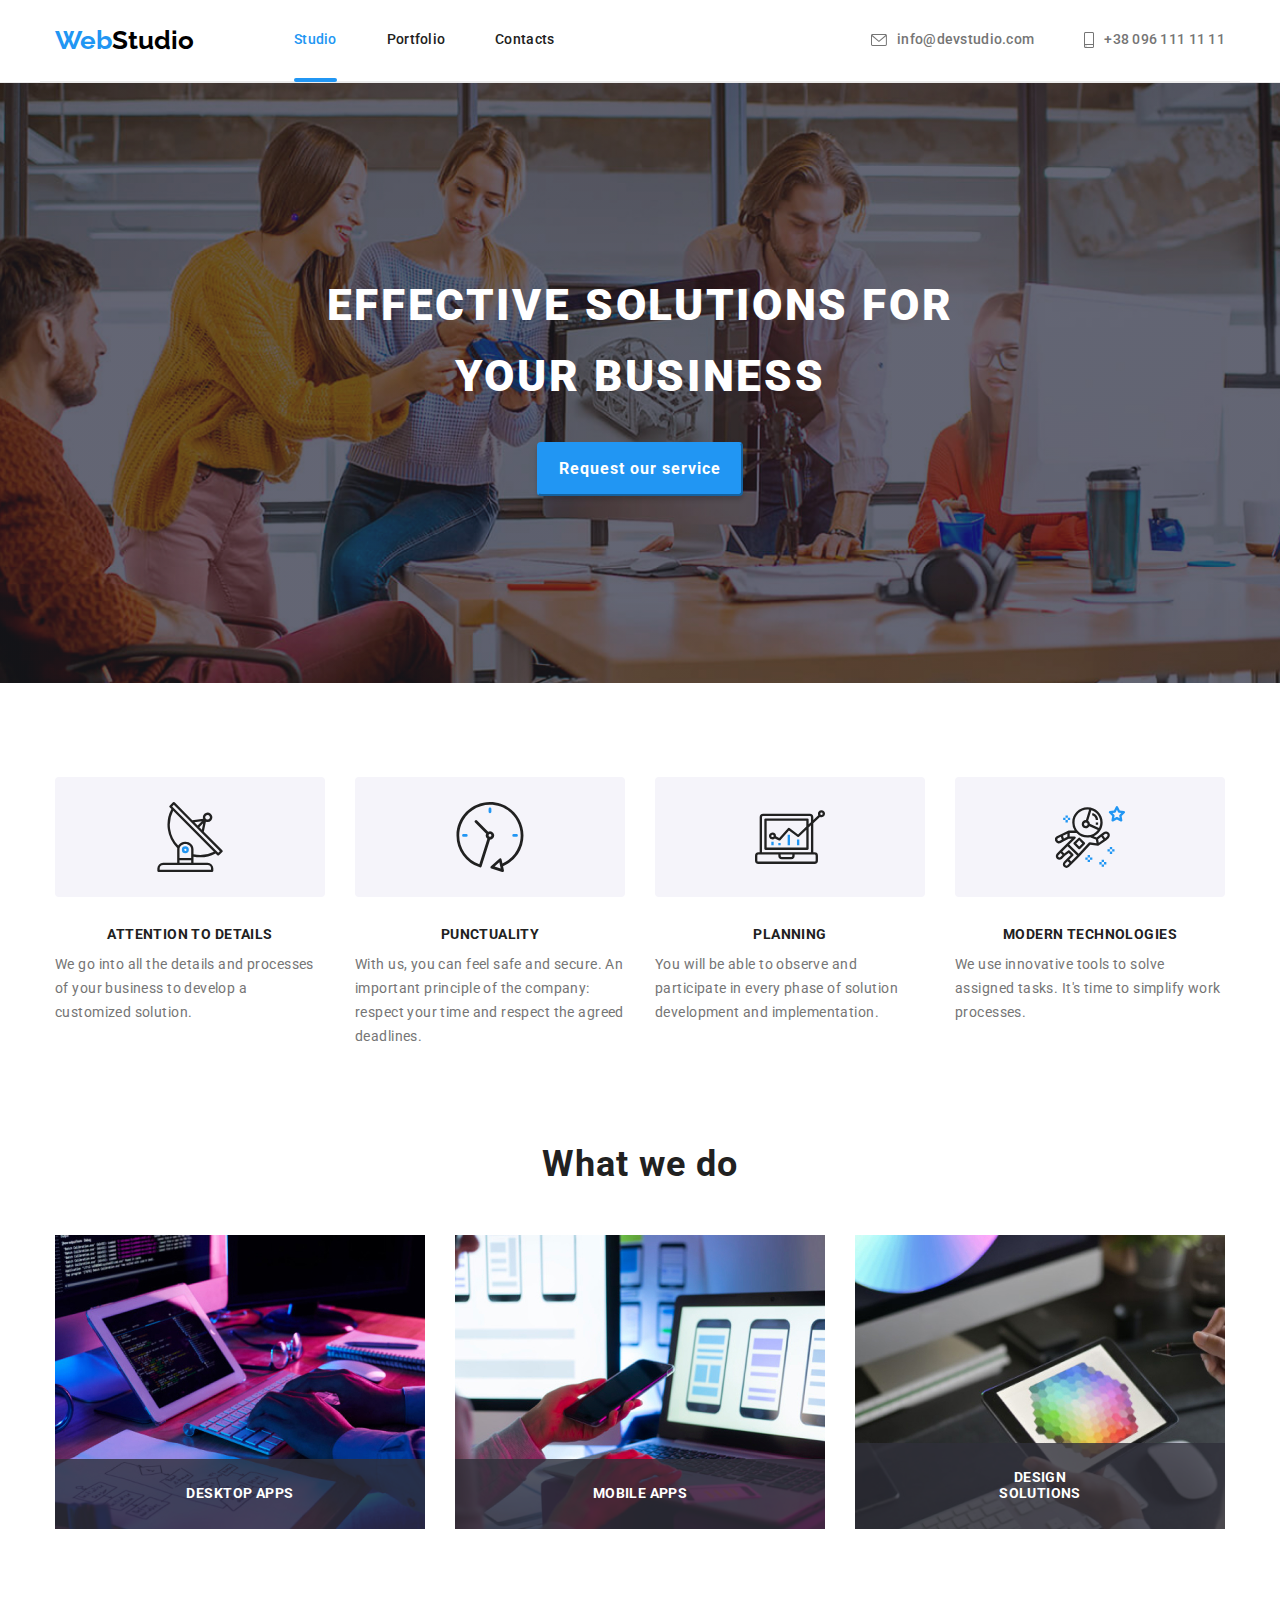
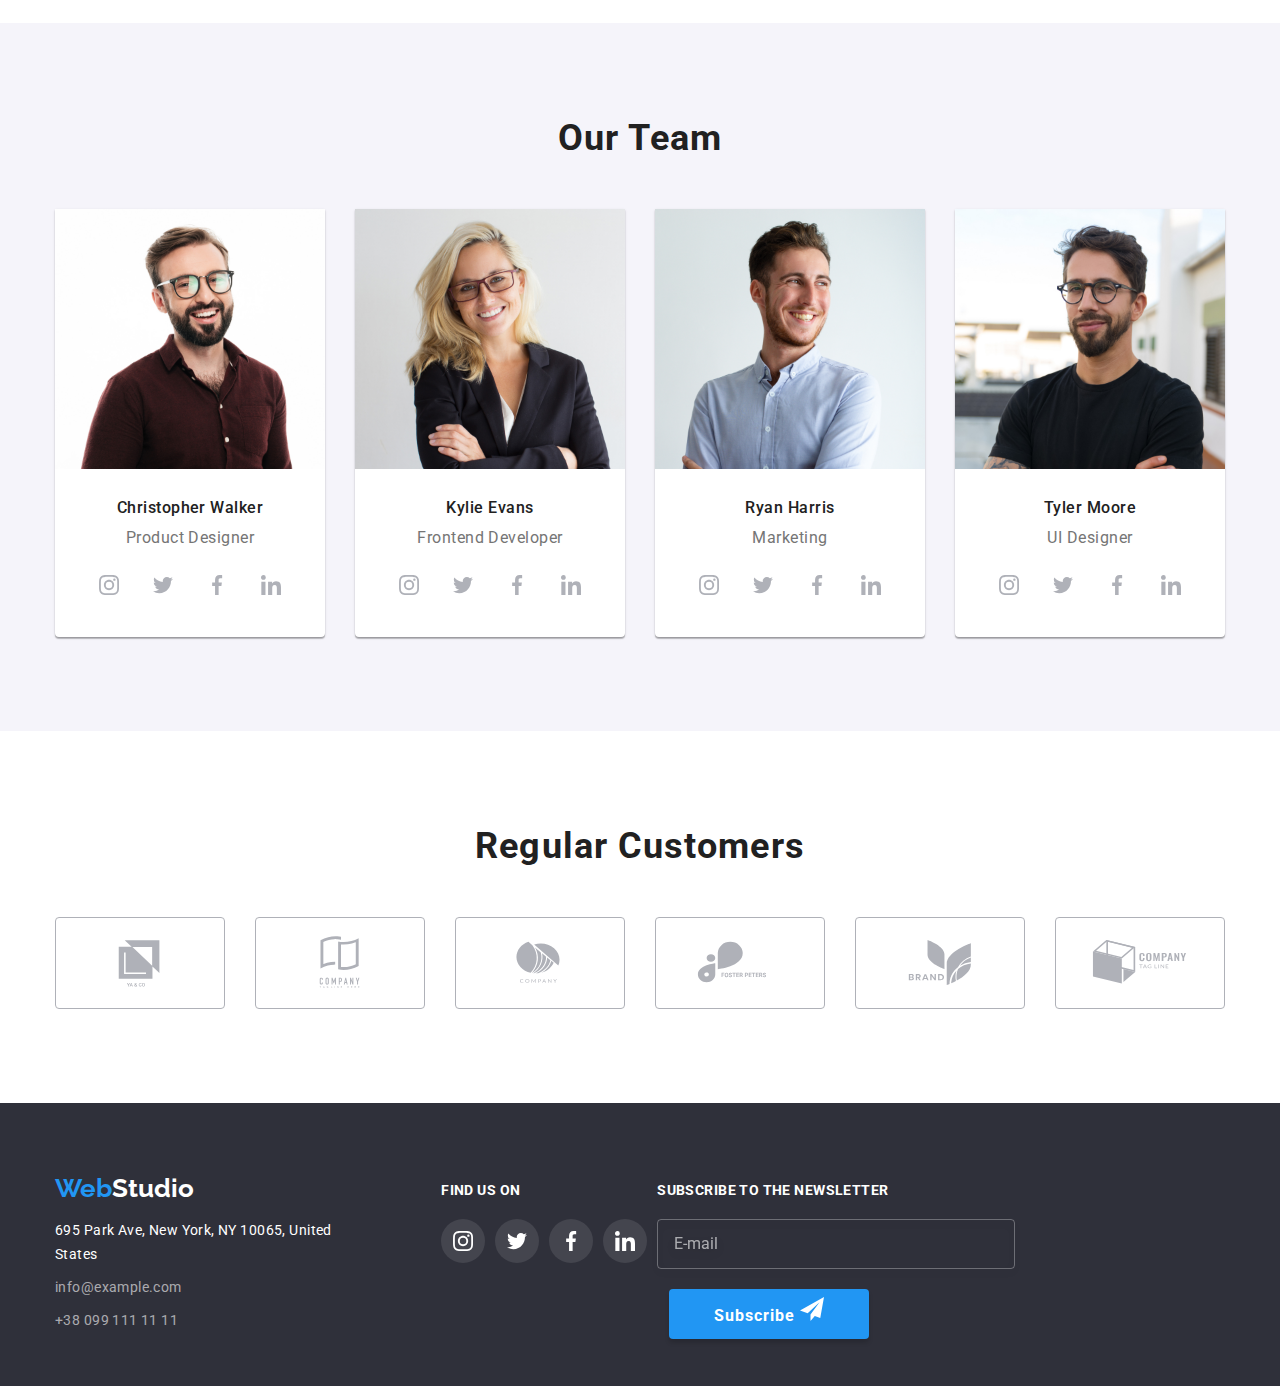
==== commit 68aa5690: "images updated" ====
--- a/index.html
+++ b/index.html
@@ -292,7 +292,7 @@
                 
                 <address class="address">
                     <ul class="address-list">
-                        <li class="address-item"><a href="" class="address-text --white">695 Park Ave, New York, NY 10065,<br>United States</a></li>
+                        <li class="address-item --special"><a href="" class="address-text --white">695 Park Ave, New York, NY 10065, United States</a></li>
                         <li class="address-item"><a href="mailto:info@example.com" class="address-text">info@example.com</a></li>
                         <li class="address-item"><a href="tel:+380991111111" class="address-text">+38 099 111 11 11</a></li>
                     </ul>
--- a/css/main.min.css
+++ b/css/main.min.css
@@ -1 +1 @@
-:root{--main-color: #2196F3;--text-color: #212121;--black-color: #000000;--white-color: #ffffff;--icogrey-color: #757575;--time-duration: 250ms cubic-bezier(0.4, 0, 0.2, 1)}body{font-family:"Roboto","sans-serif";color:var(--text-color);margin:0 auto}button{cursor:pointer;font-family:inherit}ul{list-style:none;padding:0%;margin:0%}a,a:hover,a:focus,a:active{text-decoration:none;color:inherit}img{display:block;width:100%;max-width:100%;height:auto}.section--title{display:flex;justify-content:center;font-style:normal;font-weight:700;font-size:36px;letter-spacing:.03em;line-height:1.17;margin-top:0%;margin-bottom:50px}@media screen and (max-width: 1199px){.section--title{font-size:28px}}.portfolio-section{padding:60px 0px}@media screen and (min-width: 1200px){.portfolio-section{padding:94px 0px}}.advantages,.team,.companies{padding:60px 15px}@media screen and (min-width: 1200px){.advantages,.team,.companies{padding-top:94px;padding-bottom:94px}}.examples__list{display:flex;flex-direction:row;margin:0%}.container{width:100%;margin:0 auto}@media screen and (min-width: 480px){.container{width:480px}}@media screen and (min-width: 768px){.container{width:768px}}@media screen and (min-width: 1200px){.container{width:1200px}}.navigation{display:flex;flex-direction:row}.container.header{display:flex;justify-content:space-between}.header{display:flex;flex-direction:row;background-color:var(--white-color);border-bottom:1px solid #ececec}.logo{font-family:"Raleway";font-style:normal;font-weight:700;font-size:26px;line-height:1.19;color:var(--main-color);padding:25px 0px 25px;display:inline-block;transition:color var(--time-duration)}@media screen and (min-width: 1200px){.logo{margin-right:100px}}.logo:hover{color:var(--text-color)}.logo.footer{padding-top:10px;padding-bottom:15px}.logo-black{color:var(--black-color)}.logo-white{color:var(--white-color)}.menu{display:flex;flex-direction:row}.menu-page{font-style:normal;font-weight:500;font-size:14px;letter-spacing:.02em;line-height:1.14;color:var(--text-color);padding:32px 0px 32px;margin-right:50px;display:inline-block;position:relative;transition:color var(--time-duration)}.menu-page:hover,.menu-page:focus{color:var(--main-color)}.menu-page.current{color:var(--main-color)}.menu-page.current::after{content:"";display:block;width:100%;border-bottom:4px var(--main-color) solid;border-radius:2px;position:absolute;bottom:-2px;margin:0}.contacts{display:flex;flex-direction:row}.contacts-info{display:flex;justify-content:center;align-items:center;padding:32px 0px 32px;transition:color var(--time-duration);font-style:normal;font-weight:500;font-size:14px;letter-spacing:.02em;line-height:1.14;color:var(--icogrey-color);margin-right:0px}.contacts-info:hover,.contacts-info:focus{color:var(--main-color)}.contacts-info:last-child{margin-left:50px}.contacts-icon{fill:var(--icogrey-color);margin-right:10px}.contacts-info:hover .contacts-icon,.contacts-info:focus .contacts-icon{fill:var(--main-color)}.footer-basement{background-color:#2f303a;padding:60px 15px}@media screen and (min-width: 1200px){.footer-basement{padding-top:60px;padding-bottom:50px}}@media screen and (min-width: 1200px){.container.footer{display:flex}}@media screen and (min-width: 768px)and (max-width: 1199px){.footer-wrap{display:flex;justify-content:space-evenly}}@media screen and (min-width: 1200px){.footer-wrap{display:flex}}@media screen and (max-width: 767px){.footer-info{max-width:450px}}@media screen and (max-width: 1199px){.footer-info{display:flex;flex-direction:column;align-items:center;margin-right:10%}}.address{border-color:rgba(0,0,0,0)}.address:hover,.address:focus{color:var(--main-color)}.address-text{font-style:normal;font-weight:400;font-size:14px;letter-spacing:.03em;line-height:1.71;color:rgba(255,255,255,.6);transition:color var(--time-duration)}.address-text.--white{color:var(--white-color)}.address-text.--white:hover,.address-text.--white:focus{color:var(--main-color)}.address-item:not(:last-child){margin-bottom:9px}@media screen and (max-width: 1199px){.address-list{display:flex;flex-direction:column;align-items:center}}@media screen and (max-width: 767px){.basement{max-width:450px;margin-top:48px;margin-bottom:60px}}@media screen and (max-width: 1199px){.basement{display:flex;flex-direction:column;align-items:center}}@media screen and (min-width: 1200px){.basement{margin-left:70px}}.basement-text{font-style:normal;font-weight:700;font-size:14px;line-height:1.14;letter-spacing:.03em;text-transform:uppercase;color:var(--white-color);margin:0% auto;padding:20px 0px 20px}.basement-item{margin-right:10px}.basement-socs{display:flex;justify-content:space-evenly}.basement-link{display:flex;justify-content:center;align-items:center;width:44px;height:44px;background-color:rgba(255,255,255,.1);border-radius:50%;transition:background-color var(--time-duration)}.basement-link:hover,.basement-link:focus{background-color:var(--main-color)}.basement-icon{fill:var(--white-color);transition:fill var(--time-duration)}.basement-link:hover .basement-icon,.basement-link:focus .basement-icon{fill:var(--white-color)}@media screen and (max-width: 767px){.subscribe{max-width:450px}}@media screen and (max-width: 1199px){.subscribe{display:flex;flex-direction:column;align-items:center}}@media screen and (min-width: 1200px){.subscribe{margin-left:71px}}@media screen and (max-width: 1199px){.subscribe-form{display:flex;flex-direction:column;align-items:center}}.subscribe-text{font-style:normal;font-weight:700;font-size:14px;line-height:1.14;letter-spacing:.03em;text-transform:uppercase;color:var(--white-color);margin:0% auto;padding:20px 0px 20px}.subscribe-input{height:50px;padding:15px 16px;border:1px solid rgba(255,255,255,.3);filter:drop-shadow(0px 4px 4px rgba(0, 0, 0, 0.15));border-radius:4px;background-color:rgba(0,0,0,0);color:var(--white-color);transition:border-color var(--time-duration)}.subscribe-input::placeholder{color:rgba(255,255,255,.6)}.subscribe-input:hover,.subscribe-input:focus{border-color:var(--main-color);outline-color:var(--main-color)}@media screen and (min-width: 320px){.subscribe-input{margin-bottom:20px;min-width:290px}}@media screen and (min-width: 480px){.subscribe-input{width:450px}}@media screen and (min-width: 1200px){.subscribe-input{width:358px}}.subscribe-button{width:200px;height:50px;background-color:var(--main-color);color:var(--white-color);box-shadow:0px 4px 4px rgba(0,0,0,.15);border-radius:4px;border-style:none;font-style:normal;font-weight:700;font-size:16px;line-height:1.87;letter-spacing:.06em}@media screen and (min-width: 1200px){.subscribe-button{margin-left:12px}}.subscribe-icon{fill:var(--white-color)}.banner{display:flex;justify-content:center;align-items:center;height:600px;background-color:#000;background-repeat:no-repeat;background-position:center;background-size:cover;max-width:1600px;margin:0 auto}@media screen and (min-width: 320px){.banner{height:250px;background-image:linear-gradient(rgba(47, 48, 58, 0.4), rgba(47, 48, 58, 0.4)),url(../../images/mob-hero.jpg)}}@media screen and (min-width: 480px){.banner{height:400px}}@media screen and (min-width: 768px){.banner{background-image:linear-gradient(rgba(47, 48, 58, 0.4), rgba(47, 48, 58, 0.4)),url(../../images/tablet-hero.jpg)}}@media screen and (min-width: 1200px){.banner{height:600px;background-image:linear-gradient(rgba(47, 48, 58, 0.4), rgba(47, 48, 58, 0.4)),url(../images/hero-bg.jpg)}}.banner__title{text-align:center;font-style:normal;font-weight:900;letter-spacing:.06em;line-height:1.36;color:var(--white-color);margin:0px 0px 30px}@media screen and (max-width: 479px){.banner__title{font-size:23px;margin-bottom:20px}}@media screen and (min-width: 480px){.banner__title{font-size:26px;line-height:1.62;max-width:360px}}@media screen and (min-width: 1200px){.banner__title{max-width:696px;font-size:44px}}.banner__button{font-style:normal;font-weight:700;font-size:16px;letter-spacing:.06em;line-height:1.87;color:var(--white-color);background-color:var(--main-color);border-color:var(--main-color);border-radius:4px;box-shadow:0px 4px 4px rgba(0,0,0,.15);display:block;margin:0 auto;padding:10px 20px;transition:color var(--time-duration),background-color var(--time-duration)}.banner__button:hover,.banner__button:focus{background-color:#f5f4fa;color:var(--text-color)}@media screen and (max-width: 479px){.banner__button{font-size:12px;padding:7px 13px}}@media screen and (min-width: 320px){.banner{width:100%}}.advantages{background-color:var(--white-color)}.advantages__text{font-style:normal;font-weight:700;font-size:14px;letter-spacing:.03em;line-height:1.14;text-transform:uppercase;margin:0%}.advantages__list{margin:0%}@media screen and (min-width: 768px){.advantages__list{display:flex;flex-wrap:wrap;justify-content:center}}.advantages__item{display:flex;flex-direction:column;align-items:center;width:100%}.advantages__item:not(:last-child){margin-bottom:30px}@media screen and (min-width: 480px){.advantages__item{width:450px}}@media screen and (min-width: 768px){.advantages__item{width:354px}.advantages__item:nth-child(odd){margin-right:30px}}@media screen and (min-width: 1200px){.advantages__item{width:270px;margin-right:30px}}.advantages__bg{display:flex;justify-content:center;align-items:center;margin-bottom:30px;width:100%;height:120px;border-radius:4px;background-color:#f5f4fa}.advantages__paragraph{width:100%;margin:10px 0px 0px;font-style:normal;font-weight:400;font-size:14px;letter-spacing:.03em;line-height:1.71;color:var(--icogrey-color)}.advantages__title--hidden{position:absolute;width:1px;height:1px;margin:-1px;border:0;padding:0;white-space:nowrap;clip-path:inset(100%);clip:rect(0 0 0 0);overflow:hidden}.examples{background-color:var(--white-color);padding-bottom:94px}.examples__overlay{font-style:normal;font-weight:700;font-size:14px;line-height:1.14;text-align:center;letter-spacing:.03em;text-transform:uppercase;color:var(--white-color);background-color:rgba(47,48,58,.8);padding:27px 117px;margin:0 auto;position:absolute;width:100%;bottom:0}.examples__item{margin-right:30px;position:relative}.examples__item:last-child{margin:0px}@media screen and (min-width: 100px){.examples{display:none}}@media screen and (min-width: 1200px){.examples{display:contents}}.team{background-color:#f5f4fa}.team__list{margin:0% auto}@media screen and (min-width: 768px){.team__list{display:flex;flex-wrap:wrap}}@media screen and (min-width: 1200px){.team__list{display:flex;flex-direction:row}}.team__information{text-align:center;padding:30px 0px}.team__item{display:flex;flex-direction:column;margin-right:30px;box-shadow:0px 1px 3px rgba(0,0,0,.12),0px 1px 1px rgba(0,0,0,.14),0px 2px 1px rgba(0,0,0,.2);border-radius:0px 0px 4px 4px;background-color:var(--white-color)}@media screen and (min-width: 320px){.team__item{margin-bottom:30px}}@media screen and (min-width: 768px){.team__item{width:354px}}@media screen and (min-width: 1200px){.team__item{width:calc((100% - 90px)/4)}.team__item:last-child{margin-right:0}}.team__name{font-style:normal;font-weight:500;font-size:16px;letter-spacing:.03em;line-height:1.18;margin:0px 0px 10px}.team__position{font-style:normal;font-weight:400;font-size:16px;letter-spacing:.03em;line-height:1.19;color:var(--icogrey-color);margin:0%;margin-bottom:16px}.socials{display:flex;justify-content:center;gap:10px}.socials__link{display:flex;justify-content:center;align-items:center;width:44px;height:44px;background-color:rgba(0,0,0,0);border-radius:50%;transition:background-color var(--time-duration)}.socials__link:hover,.socials__link:focus{background-color:var(--main-color)}.socials__icon{fill:#afb1b8;transition:fill var(--time-duration)}.socials__link:hover .socials__icon,.socials__link:focus .socials__icon{fill:var(--white-color)}.companies{background-color:var(--white-color)}.companies__list{display:flex;column-gap:30px}@media screen and (min-width: 320px){.companies__list{flex-wrap:wrap;align-items:baseline;justify-content:center}}@media screen and (min-width: 1200px){.companies__list{justify-content:center;align-items:center}}.companies__item{box-sizing:border-box;width:170px;height:92px;background-color:rgba(0,0,0,0);border:1px solid #afb1b8;border-radius:4px;color:currentColor;transition:border-color var(--time-duration)}.companies__item:hover,.companies__item:focus{border-color:var(--main-color)}@media screen and (max-width: 1199px){.companies__item:nth-child(odd){margin-bottom:30px}}.companies__icon{fill:#afb1b8;transition:fill var(--time-duration)}.companies__link:hover .companies__icon,.companies__link:focus .companies__icon{fill:var(--main-color)}.companies__link{display:flex;justify-content:center;align-items:center;height:100%;width:100%}.selection{display:flex;flex-direction:row}@media screen and (max-width: 767px){.selection{flex-wrap:wrap;padding-left:15px;margin-bottom:40px}}@media screen and (min-width: 768px){.selection{justify-content:center;margin-bottom:50px}}.selection-item{padding-right:8px}@media screen and (max-width: 767px){.selection-item{margin-bottom:15px}}.selection-button{font-family:"Roboto";font-style:normal;font-weight:500;font-size:16px;letter-spacing:.03em;line-height:1.62;text-align:center;background:#f5f4fa;border-radius:4px;border-color:#f5f4fa;border-style:none;padding:6px 26px;transition:color var(--time-duration),background-color var(--time-duration),box-shadow var(--time-duration)}.selection-button:hover,.selection-button:focus{background-color:var(--main-color);color:var(--white-color);box-shadow:0px 3px 1px rgba(0,0,0,.1),0px 1px 2px rgba(0,0,0,.08),0px 2px 2px rgba(0,0,0,.12)}.selection-button.wide{padding:6px 53px}.portfolio{display:flex;flex-wrap:wrap}@media screen and (min-width: 320px)and (max-width: 479px){.portfolio{width:290px}}@media screen and (max-width: 1199px){.portfolio{padding-left:15px}}@media screen and (min-width: 1200px){.portfolio{justify-content:center}}.portfolio-wrap{position:relative;overflow:hidden}.portfolio-text{font-style:normal;font-weight:400;font-size:18px;line-height:1.56;letter-spacing:.03em;margin:0 auto;padding:63px 24px;width:100%;height:100%;color:var(--white-color);background-color:rgba(33,150,243,.9);position:absolute;top:0;left:0;transform:translateY(100%);transition:transform 250ms linear}.portfolio-border{padding:20px 24px;border-right:1px solid #eee;border-left:1px solid #eee;border-bottom:1px solid #eee}@media screen and (min-width: 767px)and (max-width: 1199px){.portfolio-border{height:146px}}.portfolio-title{font-style:normal;font-weight:700;font-size:18px;letter-spacing:.06em;line-height:2;margin:0%}.portfolio-filter{font-style:normal;font-weight:400;font-size:16px;letter-spacing:.03em;line-height:1.87;color:var(--icogrey-color);margin:5px 0px 0px}.portfolio-item{margin-bottom:30px;transition:box-shadow var(--time-duration)}.portfolio-item:hover,.portfolio-item:focus,.portfolio-item:hover .portfolio-text,.portfolio-item:focus .portfolio-text{transform:translateY(0%);box-shadow:0px 1px 1px rgba(0,0,0,.12),0px 4px 4px rgba(0,0,0,.06),1px 4px 6px rgba(0,0,0,.16)}@media screen and (min-width: 320px){.portfolio-item{width:290px}}@media screen and (max-width: 767px){.portfolio-item{width:450px}}@media screen and (min-width: 768px)and (max-width: 1199px){.portfolio-item{width:354px}.portfolio-item:nth-child(odd){margin-right:30px}}@media screen and (min-width: 1200px){.portfolio-item{width:370px;margin-left:30px}.portfolio-item:nth-last-child(-n+3){margin-bottom:0}.portfolio-item:nth-child(3n+1){margin-left:0%}}.backdrop{width:100%;height:100%;position:fixed;top:0;background-color:rgba(0,0,0,.2);transition:opacity var(--time-duration),visibility var(--time-duration)}.modal{width:528px;min-height:581px;padding:40px;background-color:var(--white-color);box-shadow:0px 1px 3px rgba(0,0,0,.12),0px 1px 1px rgba(0,0,0,.14),0px 2px 1px rgba(0,0,0,.2);border-radius:4px;position:absolute;top:50%;left:50%;transform:translate(-50%, -50%)}.modal-title{font-style:normal;font-weight:700;font-size:20px;line-height:1.15;text-align:center;letter-spacing:.03em;color:var(--text-color);margin-bottom:12px;margin-top:0}.modal-button{width:30px;height:30px;background-color:rgba(0,0,0,0);box-sizing:border-box;border:1px solid rgba(0,0,0,.1);border-radius:50%;position:absolute;right:10px;top:10px;display:flex;align-items:center;justify-content:center}.modal-icon{fill:var(--black-color);transition:fill var(--time-duration)}.modal-icon:hover,.modal-icon:focus{fill:var(--main-color)}.input{margin-bottom:10px}.input:last-of-type{margin-bottom:10px}.input-wrap{position:relative}.input-icon{position:absolute;left:12px;top:50%;transform:translateY(-50%);fill:var(--text-color);transition:fill var(--time-duration)}.input-form:hover+.input-icon,.input-form:focus+.input-icon{fill:var(--main-color)}.input-form{font-style:normal;font-weight:400;font-size:14px;line-height:1.14;letter-spacing:.01em;padding:12px;padding-left:37px;width:100%;height:40px;border:1px solid rgba(33,33,33,.2);border-radius:4px;transition:border-color var(--time-duration)}.input-form.last{height:120px;resize:none;padding:12px}.input-form:hover,.input-form:focus{border-color:var(--main-color);outline-color:var(--main-color)}.input-form::placeholder{color:rgba(117,117,117,.5)}.input-name{font-style:normal;font-weight:400;font-size:12px;line-height:1.16;letter-spacing:.01em;display:block;margin-bottom:4px;color:var(--icogrey-color)}.checkbox{display:flex;padding-left:10px}.checkbox-agreement{display:inline-block;display:flex;margin-left:13px;width:400px;font-style:normal;font-weight:400;font-size:14px;line-height:1.71;letter-spacing:.03em;margin-left:7px;color:var(--icogrey-color)}.checkbox-agreement span{width:16px;height:15px;border:2px solid var(--black-color);border-radius:3px;margin-right:5px;margin-top:3px;display:flex;align-items:center;justify-content:center;transition:background-color var(--time-duration),border-color var(--time-duration),background-image var(--time-duration)}.checkbox-icon{fill:rgba(0,0,0,0)}.checkbox-field:checked+.checkbox-agreement .checkbox-icon{fill:var(--white-color)}.checkbox-field{display:none;transition:fill var(--time-duration)}.checkbox-field:active,.checkbox-field:focus,.checkbox-field:hover{fill:var(--main-color)}.checkbox-field:checked+.checkbox-agreement span{background-color:var(--main-color);border-color:var(--main-color)}.send-button{font-style:normal;font-weight:700;font-size:16px;line-height:1.87;letter-spacing:.06em;width:200px;height:50px;padding:10px 80px;color:var(--white-color);background-color:var(--main-color);box-shadow:0px 4px 4px rgba(0,0,0,.15);border-radius:4px;border-color:#f5f4fa;border-style:none;position:absolute;margin-bottom:0;bottom:14px;left:50%;transform:translate(-50%, -50%)}.is-hidden{opacity:0;visibility:hidden;pointer-events:none}/*# sourceMappingURL=main.min.css.map */+:root{--main-color: #2196F3;--text-color: #212121;--black-color: #000000;--white-color: #ffffff;--icogrey-color: #757575;--time-duration: 250ms cubic-bezier(0.4, 0, 0.2, 1)}body{font-family:"Roboto","sans-serif";color:var(--text-color);margin:0 auto}button{cursor:pointer;font-family:inherit}ul{list-style:none;padding:0%;margin:0%}a,a:hover,a:focus,a:active{text-decoration:none;color:inherit}img{display:block;width:100%;max-width:100%;height:auto}.section--title{display:flex;justify-content:center;font-style:normal;font-weight:700;font-size:36px;letter-spacing:.03em;line-height:1.17;margin-top:0%;margin-bottom:50px}@media screen and (max-width: 1199px){.section--title{font-size:28px}}.advantages,.team,.companies,.examples,.portfolio-section{padding:60px 0px}@media screen and (min-width: 1200px){.advantages,.team,.companies,.examples,.portfolio-section{padding-top:94px;padding-bottom:94px}}.examples__list{display:flex;flex-direction:row;margin:0%}.container{width:100%;padding-left:15px;padding-right:15px;margin-left:auto;margin-right:auto}@media screen and (min-width: 480px){.container{width:480px}}@media screen and (min-width: 768px){.container{width:768px}}@media screen and (min-width: 1200px){.container{width:1200px}}.navigation{display:flex;flex-direction:row}.container.header{display:flex;justify-content:space-between}.header{display:flex;flex-direction:row;background-color:var(--white-color);border-bottom:1px solid #ececec}.logo{font-family:"Raleway";font-style:normal;font-weight:700;font-size:26px;line-height:1.19;color:var(--main-color);padding:25px 0px 25px;display:inline-block;transition:color var(--time-duration)}@media screen and (max-width: 1199px){.logo{font-size:24px;line-height:.86;padding-left:10px}}@media screen and (min-width: 768px){.logo{margin-right:88px;padding-left:15px}}@media screen and (min-width: 1200px){.logo{margin-right:100px;padding-left:0}}.logo:hover{color:var(--text-color)}.logo.footer{padding-top:10px;padding-bottom:15px;margin-right:0}.logo-black{color:var(--black-color)}.logo-white{color:var(--white-color)}.menu{display:flex;flex-direction:row}@media screen and (max-width: 767px){.menu{display:none}}.menu-page{font-style:normal;font-weight:500;font-size:14px;letter-spacing:.02em;line-height:1.14;color:var(--text-color);padding:32px 0px 32px;display:inline-block;position:relative;margin-right:50px;transition:color var(--time-duration)}.menu-page:hover,.menu-page:focus{color:var(--main-color)}.menu-page.current{color:var(--main-color)}.menu-page.current::after{content:"";display:block;width:100%;border-bottom:4px var(--main-color) solid;border-radius:2px;position:absolute;bottom:-2px;margin:0}@media screen and (max-width: 767px){.contacts{display:none}}@media screen and (min-width: 768px)and (max-width: 1199px){.contacts{display:flex;flex-direction:column;justify-content:center;align-items:start;margin-top:5px}}@media screen and (min-width: 1200px){.contacts{display:flex;flex-direction:row}}.contacts-info{display:flex;justify-content:center;align-items:center;padding:32px 0px 32px;transition:color var(--time-duration);font-style:normal;font-weight:500;font-size:14px;letter-spacing:.02em;line-height:1.14;color:var(--icogrey-color);margin-right:0px}.contacts-info:hover,.contacts-info:focus{color:var(--main-color)}@media screen and (min-width: 768px)and (max-width: 1199px){.contacts-info{padding:5px 15px;font-size:12px;line-height:.86}}@media screen and (min-width: 1200px){.contacts-info:last-child{margin-left:50px}}.contacts-icon{fill:var(--icogrey-color);margin-right:10px}.contacts-info:hover .contacts-icon,.contacts-info:focus .contacts-icon{fill:var(--main-color)}.footer-basement{background-color:#2f303a;padding:60px 0px}@media screen and (min-width: 1200px){.footer-basement{padding-top:60px;padding-bottom:47px}}@media screen and (min-width: 1200px){.container.footer{display:flex;justify-content:space-between}}@media screen and (min-width: 768px)and (max-width: 1199px){.footer-wrap{display:flex;justify-content:space-evenly}}@media screen and (min-width: 1200px){.footer-wrap{display:flex}}@media screen and (max-width: 767px){.footer-info{max-width:450px}}@media screen and (min-width: 768px)and (max-width: 1199px){.footer-info{margin-right:10%}}@media screen and (max-width: 1199px){.footer-info{display:flex;flex-direction:column;align-items:center}}.address{border-color:rgba(0,0,0,0)}.address:hover,.address:focus{color:var(--main-color)}.address-text{font-style:normal;font-weight:400;font-size:14px;letter-spacing:.03em;line-height:1.71;color:rgba(255,255,255,.6);transition:color var(--time-duration)}.address-text.--white{color:var(--white-color)}.address-text.--white:hover,.address-text.--white:focus{color:var(--main-color)}.address-item:not(:last-child){margin-bottom:9px}@media screen and (max-width: 1199px){.address-item{text-align:center}}@media screen and (max-width: 1199px){.address-list{display:flex;flex-direction:column;align-items:center}}@media screen and (max-width: 767px){.basement{max-width:450px;margin-top:48px;margin-bottom:60px}}@media screen and (max-width: 1199px){.basement{display:flex;flex-direction:column;align-items:center}}@media screen and (min-width: 1200px){.basement{margin-left:70px}}.basement-text{font-style:normal;font-weight:700;font-size:14px;line-height:1.14;letter-spacing:.03em;text-transform:uppercase;color:var(--white-color);margin:0% auto;padding:20px 0px 20px}.basement-item{margin-right:10px}.basement-socs{display:flex;justify-content:space-evenly}.basement-link{display:flex;justify-content:center;align-items:center;width:44px;height:44px;background-color:rgba(255,255,255,.1);border-radius:50%;transition:background-color var(--time-duration)}.basement-link:hover,.basement-link:focus{background-color:var(--main-color)}.basement-icon{fill:var(--white-color);transition:fill var(--time-duration)}.basement-link:hover .basement-icon,.basement-link:focus .basement-icon{fill:var(--white-color)}@media screen and (max-width: 767px){.subscribe{max-width:450px}}@media screen and (max-width: 1199px){.subscribe{display:flex;flex-direction:column;align-items:center}}@media screen and (max-width: 1199px){.subscribe-form{display:flex;flex-direction:column;align-items:center}}.subscribe-text{font-style:normal;font-weight:700;font-size:14px;line-height:1.14;letter-spacing:.03em;text-transform:uppercase;color:var(--white-color);margin:0% auto;padding:20px 0px 20px}.subscribe-input{height:50px;padding:15px 16px;border:1px solid rgba(255,255,255,.3);filter:drop-shadow(0px 4px 4px rgba(0, 0, 0, 0.15));border-radius:4px;background-color:rgba(0,0,0,0);color:var(--white-color);transition:border-color var(--time-duration)}.subscribe-input::placeholder{color:rgba(255,255,255,.6)}.subscribe-input:hover,.subscribe-input:focus{border-color:var(--main-color);outline-color:var(--main-color)}@media screen and (min-width: 320px){.subscribe-input{margin-bottom:20px;min-width:290px}}@media screen and (min-width: 480px){.subscribe-input{width:450px}}@media screen and (min-width: 1200px){.subscribe-input{width:358px}}.subscribe-button{width:200px;height:50px;background-color:var(--main-color);color:var(--white-color);box-shadow:0px 4px 4px rgba(0,0,0,.15);border-radius:4px;border-style:none;font-style:normal;font-weight:700;font-size:16px;line-height:1.87;letter-spacing:.06em}@media screen and (min-width: 1200px){.subscribe-button{margin-left:12px}}.subscribe-icon{fill:var(--white-color)}.banner{display:flex;justify-content:center;align-items:center;height:600px;background-color:#000;background-repeat:no-repeat;background-position:center;background-size:cover;max-width:1600px;margin:0 auto}@media screen and (min-width: 320px){.banner{height:250px;background-image:linear-gradient(rgba(47, 48, 58, 0.4), rgba(47, 48, 58, 0.4)),url(../../images/mob-hero.jpg)}}@media screen and (min-width: 320px)and (min-device-pixel-ratio: 2),screen and (min-width: 320px)and (min-resolution: 192dpi),screen and (min-width: 320px)and (min-resolution: 2dppx){.banner{background-image:linear-gradient(rgba(47, 48, 58, 0.4), rgba(47, 48, 58, 0.4)),url(../../images/hero-2x-mob.jpg)}}@media screen and (min-width: 480px){.banner{height:400px}}@media screen and (min-width: 768px){.banner{background-image:linear-gradient(rgba(47, 48, 58, 0.4), rgba(47, 48, 58, 0.4)),url(../../images/tablet-hero.jpg)}}@media screen and (min-width: 768px)and (min-device-pixel-ratio: 2),screen and (min-width: 768px)and (min-resolution: 192dpi),screen and (min-width: 768px)and (min-resolution: 2dppx){.banner{background-image:linear-gradient(rgba(47, 48, 58, 0.4), rgba(47, 48, 58, 0.4)),url(../../images/hero-2x-tablet.jpg)}}@media screen and (min-width: 1200px){.banner{height:600px;background-image:linear-gradient(rgba(47, 48, 58, 0.4), rgba(47, 48, 58, 0.4)),url(../images/hero-bg.jpg)}}@media screen and (min-width: 1200px)and (min-device-pixel-ratio: 2),screen and (min-width: 1200px)and (min-resolution: 192dpi),screen and (min-width: 1200px)and (min-resolution: 2dppx){.banner{background-image:linear-gradient(rgba(47, 48, 58, 0.4), rgba(47, 48, 58, 0.4)),url(../../images/hero-2x-desk.jpg)}}.banner__title{text-align:center;font-style:normal;font-weight:900;letter-spacing:.06em;line-height:1.36;color:var(--white-color);margin:0px 0px 30px}@media screen and (max-width: 479px){.banner__title{font-size:23px;margin-bottom:20px}}@media screen and (min-width: 480px){.banner__title{font-size:26px;line-height:1.62;max-width:360px}}@media screen and (min-width: 1200px){.banner__title{max-width:696px;font-size:44px}}.banner__button{font-style:normal;font-weight:700;font-size:16px;letter-spacing:.06em;line-height:1.87;color:var(--white-color);background-color:var(--main-color);border-color:var(--main-color);border-radius:4px;box-shadow:0px 4px 4px rgba(0,0,0,.15);display:block;margin:0 auto;padding:10px 20px;transition:color var(--time-duration),background-color var(--time-duration)}.banner__button:hover,.banner__button:focus{background-color:#f5f4fa;color:var(--text-color)}@media screen and (max-width: 479px){.banner__button{font-size:12px;padding:7px 13px}}@media screen and (min-width: 320px){.banner{width:100%}}.advantages{background-color:var(--white-color)}.advantages__text{font-style:normal;font-weight:700;font-size:14px;letter-spacing:.03em;line-height:1.14;text-transform:uppercase;margin:0%}.advantages__list{margin:0%}@media screen and (min-width: 768px){.advantages__list{display:flex;flex-wrap:wrap;justify-content:center}}@media screen and (min-width: 1200px){.advantages__list{flex-wrap:nowrap}}.advantages__item{display:flex;flex-direction:column;align-items:center;width:100%}@media screen and (min-width: 768px){.advantages__item{width:354px}.advantages__item:nth-child(odd){margin-right:30px}}@media screen and (max-width: 1199px){.advantages__item:not(:last-child){margin-bottom:30px}}@media screen and (min-width: 1200px){.advantages__item{margin-bottom:0px}.advantages__item:not(:last-child){margin-right:30px}}.advantages__bg{display:flex;justify-content:center;align-items:center;margin-bottom:30px;width:100%;height:120px;border-radius:4px;background-color:#f5f4fa}.advantages__paragraph{width:100%;margin:10px 0px 0px;font-style:normal;font-weight:400;font-size:14px;letter-spacing:.03em;line-height:1.71;color:var(--icogrey-color)}.advantages__title--hidden{position:absolute;width:1px;height:1px;margin:-1px;border:0;padding:0;white-space:nowrap;clip-path:inset(100%);clip:rect(0 0 0 0);overflow:hidden}.examples{background-color:var(--white-color)}.examples__overlay{font-style:normal;font-weight:700;font-size:14px;line-height:1.14;text-align:center;letter-spacing:.03em;text-transform:uppercase;color:var(--white-color);background-color:rgba(47,48,58,.8);padding:27px 117px;margin:0 auto;position:absolute;width:100%;bottom:0}@media screen and (min-width: 1200px){.examples__list{display:flex;justify-content:center}}.examples__item{margin-right:30px;position:relative}.examples__item:last-child{margin:0px}@media screen and (max-width: 1199px){.examples{display:none}}@media screen and (min-width: 1200px){.examples{padding-top:0px}}.team{background-color:#f5f4fa}.team__list{margin:0% auto}@media screen and (min-width: 768px){.team__list{display:flex;flex-wrap:wrap}}@media screen and (min-width: 1200px){.team__list{display:flex;flex-direction:row}}.team__information{text-align:center;padding:30px 0px}.team__item{display:flex;flex-direction:column;box-shadow:0px 1px 3px rgba(0,0,0,.12),0px 1px 1px rgba(0,0,0,.14),0px 2px 1px rgba(0,0,0,.2);border-radius:0px 0px 4px 4px;background-color:var(--white-color)}@media screen and (max-width: 767px){.team__item:not(:last-child){margin-bottom:30px}}@media screen and (min-width: 768px)and (max-width: 1199px){.team__item{width:354px}.team__item:not(:nth-child(even)){margin-right:30px}.team__item:nth-child(4n+2){margin-bottom:30px}.team__item:nth-child(4n+1){margin-bottom:30px}}@media screen and (min-width: 1200px){.team__item{margin-bottom:0px;width:calc((100% - 90px)/4)}.team__item:not(:last-child){margin-right:30px}}.team__name{font-style:normal;font-weight:500;font-size:16px;letter-spacing:.03em;line-height:1.18;margin:0px 0px 10px}.team__position{font-style:normal;font-weight:400;font-size:16px;letter-spacing:.03em;line-height:1.19;color:var(--icogrey-color);margin:0%;margin-bottom:16px}.socials{display:flex;justify-content:center;gap:10px}.socials__link{display:flex;justify-content:center;align-items:center;width:44px;height:44px;background-color:rgba(0,0,0,0);border-radius:50%;transition:background-color var(--time-duration)}.socials__link:hover,.socials__link:focus{background-color:var(--main-color)}.socials__icon{fill:#afb1b8;transition:fill var(--time-duration)}.socials__link:hover .socials__icon,.socials__link:focus .socials__icon{fill:var(--white-color)}.companies{background-color:var(--white-color)}.companies__list{display:flex;column-gap:30px}@media screen and (min-width: 320px){.companies__list{flex-wrap:wrap;justify-content:center}}.companies__item{box-sizing:border-box;width:170px;height:92px;background-color:rgba(0,0,0,0);border:1px solid #afb1b8;border-radius:4px;color:currentColor;transition:border-color var(--time-duration)}.companies__item:hover,.companies__item:focus{border-color:var(--main-color)}@media screen and (max-width: 479px){.companies__item:not(:last-child){margin-bottom:30px}}@media screen and (min-width: 480px)and (max-width: 767px){.companies__item:not(:nth-last-child(-n+3)){margin-bottom:30px}}@media screen and (min-width: 768px)and (max-width: 1199px){.companies__item{width:226px}.companies__item:not(:nth-child(n+3)){margin-bottom:30px}}.companies__icon{fill:#afb1b8;transition:fill var(--time-duration)}.companies__link:hover .companies__icon,.companies__link:focus .companies__icon{fill:var(--main-color)}.companies__link{display:flex;justify-content:center;align-items:center;height:100%;width:100%}.selection{display:flex;flex-direction:row}@media screen and (max-width: 767px){.selection{flex-wrap:wrap;padding-left:15px;margin-bottom:40px}}@media screen and (min-width: 768px){.selection{justify-content:center;margin-bottom:30px}}.selection-item{padding-right:8px}@media screen and (max-width: 767px){.selection-item{margin-bottom:15px}}.selection-button{font-family:"Roboto";font-style:normal;font-weight:500;font-size:16px;letter-spacing:.03em;line-height:1.62;text-align:center;background:#f5f4fa;border-radius:4px;border-color:#f5f4fa;border-style:none;padding:6px 26px;transition:color var(--time-duration),background-color var(--time-duration),box-shadow var(--time-duration)}.selection-button:hover,.selection-button:focus{background-color:var(--main-color);color:var(--white-color);box-shadow:0px 3px 1px rgba(0,0,0,.1),0px 1px 2px rgba(0,0,0,.08),0px 2px 2px rgba(0,0,0,.12)}.selection-button.wide{padding:6px 53px}.portfolio{display:flex;flex-wrap:wrap}@media screen and (min-width: 320px)and (max-width: 479px){.portfolio{width:290px}}@media screen and (min-width: 1200px){.portfolio{justify-content:center}}.portfolio-wrap{position:relative;overflow:hidden}.portfolio-text{font-style:normal;font-weight:400;font-size:18px;line-height:1.56;letter-spacing:.03em;margin:0 auto;padding:63px 24px;width:100%;height:100%;color:var(--white-color);background-color:rgba(33,150,243,.9);position:absolute;top:0;left:0;transform:translateY(100%);transition:transform 250ms linear}.portfolio-border{padding:20px 24px;border-right:1px solid #eee;border-left:1px solid #eee;border-bottom:1px solid #eee}@media screen and (min-width: 767px)and (max-width: 1199px){.portfolio-border{height:146px}}.portfolio-title{font-style:normal;font-weight:700;font-size:18px;letter-spacing:.06em;line-height:2;margin:0%}.portfolio-filter{font-style:normal;font-weight:400;font-size:16px;letter-spacing:.03em;line-height:1.87;color:var(--icogrey-color);margin:5px 0px 0px}.portfolio-item{transition:box-shadow var(--time-duration)}.portfolio-item:not(:last-child){margin-bottom:30px}.portfolio-item:hover,.portfolio-item:focus,.portfolio-item:hover .portfolio-text,.portfolio-item:focus .portfolio-text{transform:translateY(0%);box-shadow:0px 1px 1px rgba(0,0,0,.12),0px 4px 4px rgba(0,0,0,.06),1px 4px 6px rgba(0,0,0,.16)}@media screen and (min-width: 320px){.portfolio-item{width:290px}}@media screen and (max-width: 767px){.portfolio-item{width:450px}}@media screen and (min-width: 768px)and (max-width: 1199px){.portfolio-item{width:354px}.portfolio-item:nth-child(odd){margin-right:30px}.portfolio-item:last-child{margin-bottom:0px}}@media screen and (min-width: 1200px){.portfolio-item{width:370px;margin-left:30px}.portfolio-item:nth-last-child(-n+3){margin-bottom:0}.portfolio-item:nth-child(3n+1){margin-left:0%}}.backdrop{width:100%;height:100%;position:fixed;top:0;background-color:rgba(0,0,0,.2);transition:opacity var(--time-duration),visibility var(--time-duration)}.modal{width:528px;min-height:581px;padding:40px;background-color:var(--white-color);box-shadow:0px 1px 3px rgba(0,0,0,.12),0px 1px 1px rgba(0,0,0,.14),0px 2px 1px rgba(0,0,0,.2);border-radius:4px;position:absolute;top:50%;left:50%;transform:translate(-50%, -50%)}.modal-title{font-style:normal;font-weight:700;font-size:20px;line-height:1.15;text-align:center;letter-spacing:.03em;color:var(--text-color);margin-bottom:12px;margin-top:0}.modal-button{width:30px;height:30px;background-color:rgba(0,0,0,0);box-sizing:border-box;border:1px solid rgba(0,0,0,.1);border-radius:50%;position:absolute;right:10px;top:10px;display:flex;align-items:center;justify-content:center}.modal-icon{fill:var(--black-color);transition:fill var(--time-duration)}.modal-icon:hover,.modal-icon:focus{fill:var(--main-color)}.input{margin-bottom:10px}.input:last-of-type{margin-bottom:10px}.input-wrap{position:relative}.input-icon{position:absolute;left:12px;top:50%;transform:translateY(-50%);fill:var(--text-color);transition:fill var(--time-duration)}.input-form:hover+.input-icon,.input-form:focus+.input-icon{fill:var(--main-color)}.input-form{font-style:normal;font-weight:400;font-size:14px;line-height:1.14;letter-spacing:.01em;padding:12px;padding-left:37px;width:100%;height:40px;border:1px solid rgba(33,33,33,.2);border-radius:4px;transition:border-color var(--time-duration)}.input-form.last{height:120px;resize:none;padding:12px}.input-form:hover,.input-form:focus{border-color:var(--main-color);outline-color:var(--main-color)}.input-form::placeholder{color:rgba(117,117,117,.5)}.input-name{font-style:normal;font-weight:400;font-size:12px;line-height:1.16;letter-spacing:.01em;display:block;margin-bottom:4px;color:var(--icogrey-color)}.checkbox{display:flex;padding-left:10px}.checkbox-agreement{display:inline-block;display:flex;margin-left:13px;width:400px;font-style:normal;font-weight:400;font-size:14px;line-height:1.71;letter-spacing:.03em;margin-left:7px;color:var(--icogrey-color)}.checkbox-agreement span{width:16px;height:15px;border:2px solid var(--black-color);border-radius:3px;margin-right:5px;margin-top:3px;display:flex;align-items:center;justify-content:center;transition:background-color var(--time-duration),border-color var(--time-duration),background-image var(--time-duration)}.checkbox-icon{fill:rgba(0,0,0,0)}.checkbox-field:checked+.checkbox-agreement .checkbox-icon{fill:var(--white-color)}.checkbox-field{display:none;transition:fill var(--time-duration)}.checkbox-field:active,.checkbox-field:focus,.checkbox-field:hover{fill:var(--main-color)}.checkbox-field:checked+.checkbox-agreement span{background-color:var(--main-color);border-color:var(--main-color)}.send-button{font-style:normal;font-weight:700;font-size:16px;line-height:1.87;letter-spacing:.06em;width:200px;height:50px;padding:10px 80px;color:var(--white-color);background-color:var(--main-color);box-shadow:0px 4px 4px rgba(0,0,0,.15);border-radius:4px;border-color:#f5f4fa;border-style:none;position:absolute;margin-bottom:0;bottom:14px;left:50%;transform:translate(-50%, -50%)}.is-hidden{opacity:0;visibility:hidden;pointer-events:none}/*# sourceMappingURL=main.min.css.map */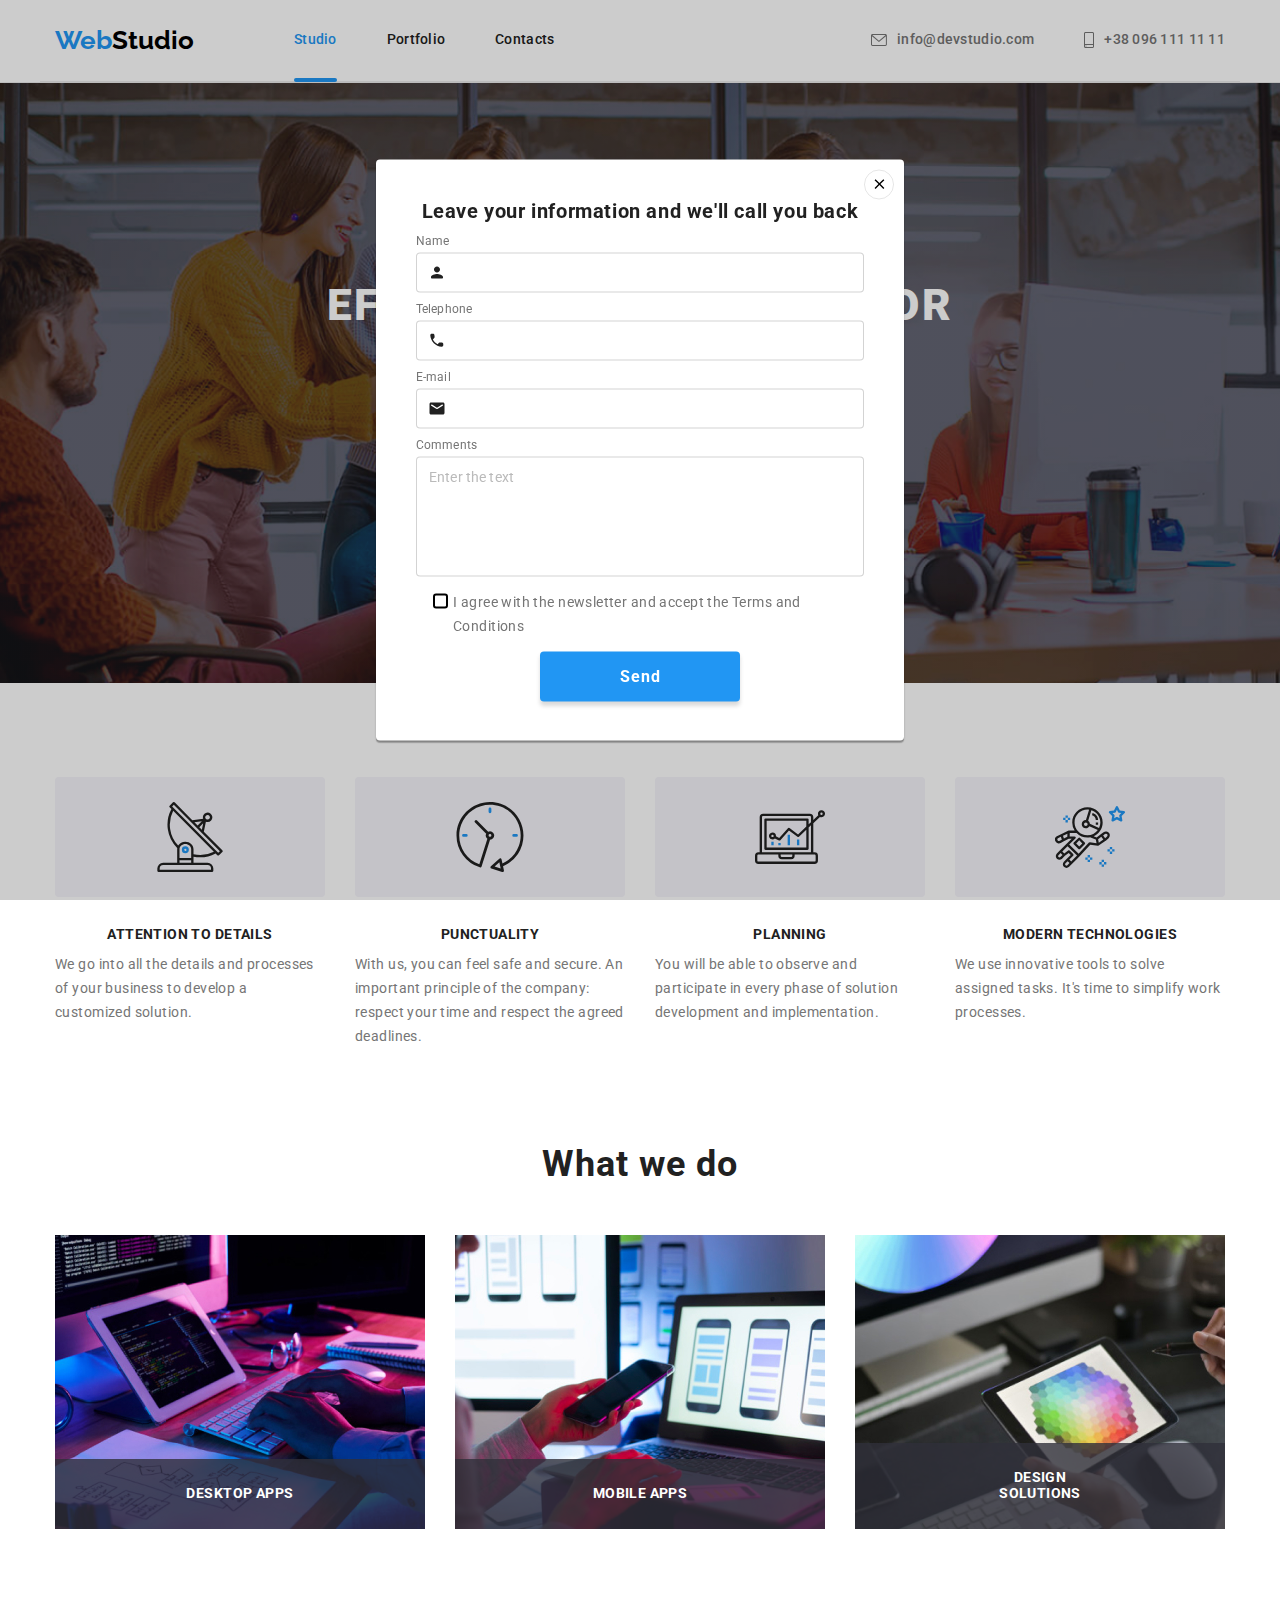
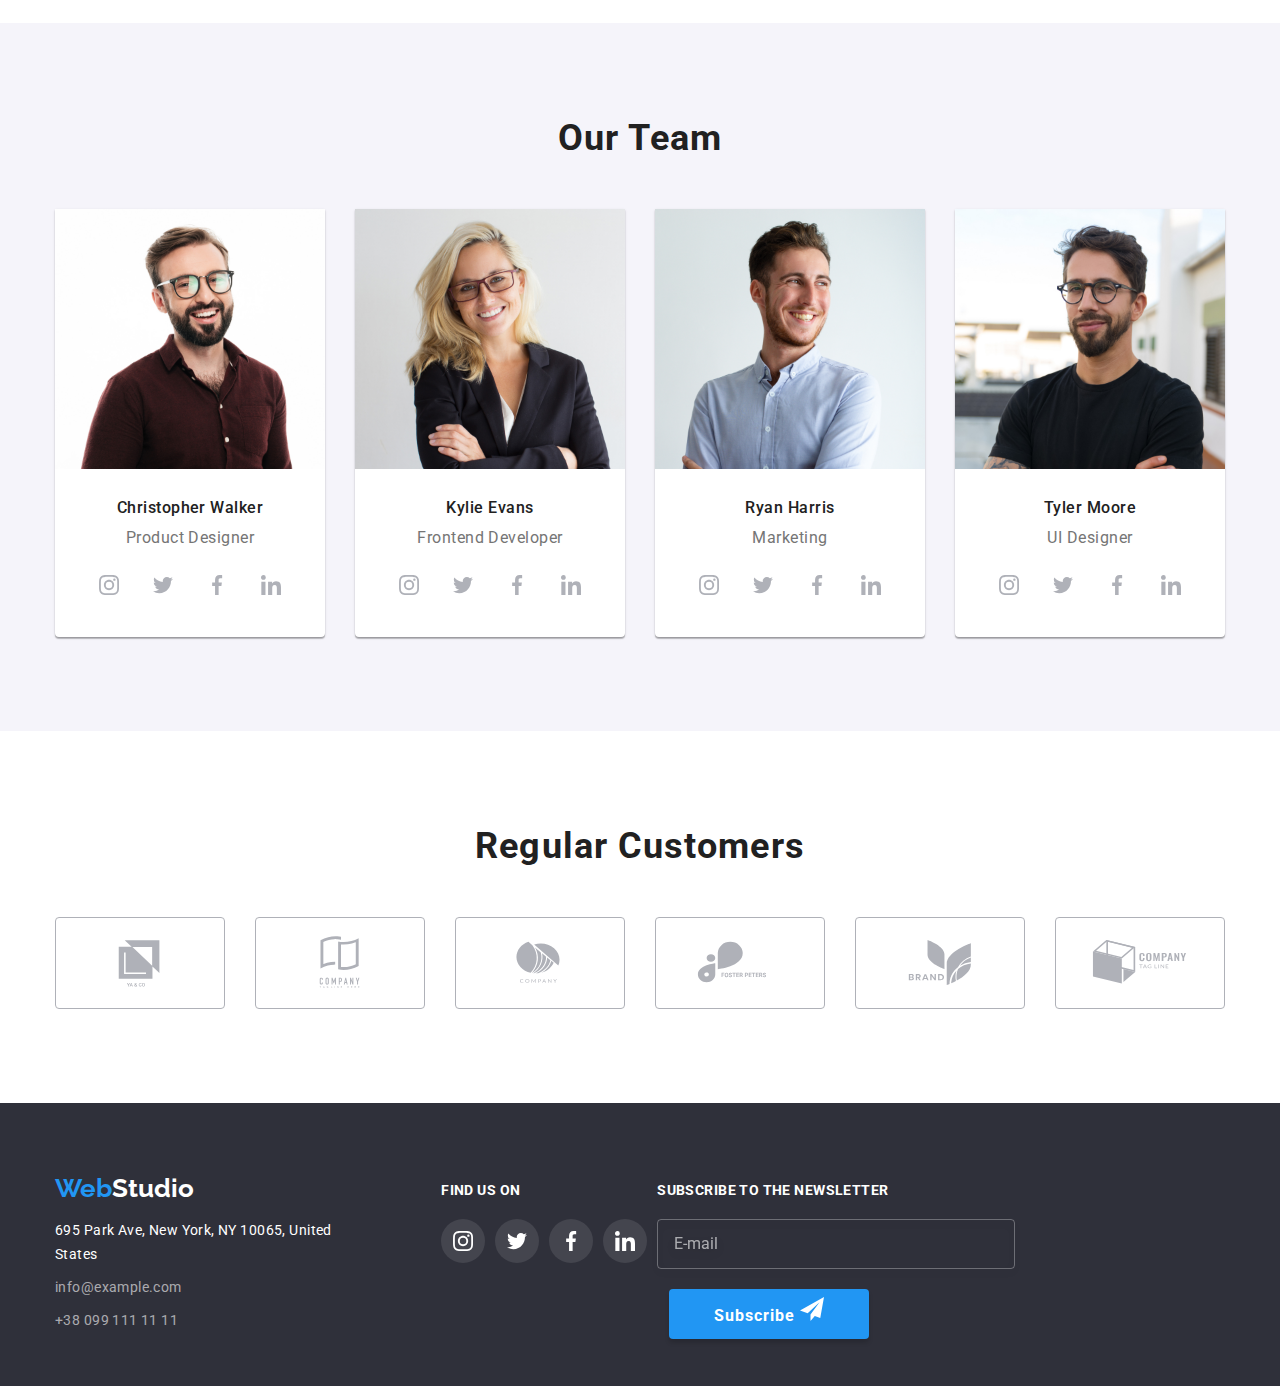
==== commit d91e9cfc: "fixed modal window space" ====
--- a/index.html
+++ b/index.html
@@ -38,6 +38,45 @@
                     <use href="./images/icons.svg#icon-smartphone"></use>
                 </svg>+38 096 111 11 11</a></li>
         </ul>
+        <div class="mob">
+            <button type="button" class="mob__button" data-menu-open>
+                <svg class="mob__icon" width="50" height="50">
+                    <use href="./images/icons.svg#icon-mob-menu"></use>
+                </svg>
+            </button>
+        </div>
+    </div>
+    <div class="mobile is-hidden" data-menu is-hidden>
+        <div class="container mobile__container">
+            <div class="mobile__top">
+                <button type="button" class="mobile__button" data-menu-close>
+                    <svg class="modal-icon" width="30" height="30">
+                        <use href="./images/icons.svg#icon-cross-close"></use>
+                    </svg>
+                </button>
+                <nav>
+                    <ul class="mobile__menu">
+                        <li><a href="./index.html" class="mobile__page --curent">Studio</a></li>
+                        <li><a href="./portfolio.html" class="mobile__page">Portfolio</a></li>
+                        <li><a href="" class="mobile__page">Contacts</a></li>
+                    </ul>
+                </nav>
+            </div>
+            <div class="mobile__bottom">
+                <ul class="mobile__contacts">
+                    <li><a href="tel:+380961111111" class="mobile__info --blue">
+                        +38 096 111 11 11</a></li>
+                    <li><a href="mailto:info@devstudio.com" class="mobile__info --small">
+                            info@devstudio.com</a></li>
+                </ul>
+                <ul class="mobile__socs">
+                    <li class="mobile__item"><a href="" class="mobile__link">Instagram</a></li>
+                    <li class="mobile__item"><a href="" class="mobile__link">Twitter</a></li>
+                    <li class="mobile__item"><a href="" class="mobile__link">Facebook</a></li>
+                    <li class="mobile__item"><a href="" class="mobile__link">LinkedIn</a></li>
+                </ul>
+            </div>
+        </div>
     </div>
 </header>
 
@@ -339,7 +378,7 @@
 </footer>
 
 <!-- Modal Window -->
-<div class="backdrop is-hidden" data-modal is-hidden> 
+<div class="backdrop" data-modal is-hidden> 
     <div class="modal">
         <button type="button" class="modal-button" data-modal-close>
             <svg class="modal-icon" width="18" height="18">
@@ -357,7 +396,7 @@
                     </svg>
                 </div>
             </div>
-            <div class="input-field">
+            <div class="input">
                 <label class="input-name">Telephone</label>
                 <div class="input-wrap">
                     <input type="tel" class="input-form" name="user-tel" required>
@@ -366,7 +405,7 @@
                     </svg>
                 </div>
             </div>
-            <div class="input-field">
+            <div class="input">
                 <label class="input-name">E-mail</label>
                 <div class="input-wrap">
                     <input type="email" class="input-form" name="user-email">
@@ -375,7 +414,7 @@
                     </svg>
                 </div>
             </div>
-            <div class="input-field">
+            <div class="input">
                 <label class="label-item">
                     <span class="input-name">Comments</span>
                 <textarea name="user-comment" id="user-comment" class="input-form last" placeholder="Enter the text"></textarea>
@@ -398,5 +437,7 @@
 
 
 <script src="./js/modal.js"></script>
+<script src="./js/menu.js"></script>
+
 </body>
 </html>--- a/css/main.min.css
+++ b/css/main.min.css
@@ -1 +1 @@
-:root{--main-color: #2196F3;--text-color: #212121;--black-color: #000000;--white-color: #ffffff;--icogrey-color: #757575;--time-duration: 250ms cubic-bezier(0.4, 0, 0.2, 1)}body{font-family:"Roboto","sans-serif";color:var(--text-color);margin:0 auto}button{cursor:pointer;font-family:inherit}ul{list-style:none;padding:0%;margin:0%}a,a:hover,a:focus,a:active{text-decoration:none;color:inherit}img{display:block;width:100%;max-width:100%;height:auto}.section--title{display:flex;justify-content:center;font-style:normal;font-weight:700;font-size:36px;letter-spacing:.03em;line-height:1.17;margin-top:0%;margin-bottom:50px}@media screen and (max-width: 1199px){.section--title{font-size:28px}}.advantages,.team,.companies,.examples,.portfolio-section{padding:60px 0px}@media screen and (min-width: 1200px){.advantages,.team,.companies,.examples,.portfolio-section{padding-top:94px;padding-bottom:94px}}.examples__list{display:flex;flex-direction:row;margin:0%}.container{width:100%;padding-left:15px;padding-right:15px;margin-left:auto;margin-right:auto}@media screen and (min-width: 480px){.container{width:480px}}@media screen and (min-width: 768px){.container{width:768px}}@media screen and (min-width: 1200px){.container{width:1200px}}.navigation{display:flex;flex-direction:row}.container.header{display:flex;justify-content:space-between}.header{display:flex;flex-direction:row;background-color:var(--white-color);border-bottom:1px solid #ececec}.logo{font-family:"Raleway";font-style:normal;font-weight:700;font-size:26px;line-height:1.19;color:var(--main-color);padding:25px 0px 25px;display:inline-block;transition:color var(--time-duration)}@media screen and (max-width: 1199px){.logo{font-size:24px;line-height:.86;padding-left:10px}}@media screen and (min-width: 768px){.logo{margin-right:88px;padding-left:15px}}@media screen and (min-width: 1200px){.logo{margin-right:100px;padding-left:0}}.logo:hover{color:var(--text-color)}.logo.footer{padding-top:10px;padding-bottom:15px;margin-right:0}.logo-black{color:var(--black-color)}.logo-white{color:var(--white-color)}.menu{display:flex;flex-direction:row}@media screen and (max-width: 767px){.menu{display:none}}.menu-page{font-style:normal;font-weight:500;font-size:14px;letter-spacing:.02em;line-height:1.14;color:var(--text-color);padding:32px 0px 32px;display:inline-block;position:relative;margin-right:50px;transition:color var(--time-duration)}.menu-page:hover,.menu-page:focus{color:var(--main-color)}.menu-page.current{color:var(--main-color)}.menu-page.current::after{content:"";display:block;width:100%;border-bottom:4px var(--main-color) solid;border-radius:2px;position:absolute;bottom:-2px;margin:0}@media screen and (max-width: 767px){.contacts{display:none}}@media screen and (min-width: 768px)and (max-width: 1199px){.contacts{display:flex;flex-direction:column;justify-content:center;align-items:start;margin-top:5px}}@media screen and (min-width: 1200px){.contacts{display:flex;flex-direction:row}}.contacts-info{display:flex;justify-content:center;align-items:center;padding:32px 0px 32px;transition:color var(--time-duration);font-style:normal;font-weight:500;font-size:14px;letter-spacing:.02em;line-height:1.14;color:var(--icogrey-color);margin-right:0px}.contacts-info:hover,.contacts-info:focus{color:var(--main-color)}@media screen and (min-width: 768px)and (max-width: 1199px){.contacts-info{padding:5px 15px;font-size:12px;line-height:.86}}@media screen and (min-width: 1200px){.contacts-info:last-child{margin-left:50px}}.contacts-icon{fill:var(--icogrey-color);margin-right:10px}.contacts-info:hover .contacts-icon,.contacts-info:focus .contacts-icon{fill:var(--main-color)}.footer-basement{background-color:#2f303a;padding:60px 0px}@media screen and (min-width: 1200px){.footer-basement{padding-top:60px;padding-bottom:47px}}@media screen and (min-width: 1200px){.container.footer{display:flex;justify-content:space-between}}@media screen and (min-width: 768px)and (max-width: 1199px){.footer-wrap{display:flex;justify-content:space-evenly}}@media screen and (min-width: 1200px){.footer-wrap{display:flex}}@media screen and (max-width: 767px){.footer-info{max-width:450px}}@media screen and (min-width: 768px)and (max-width: 1199px){.footer-info{margin-right:10%}}@media screen and (max-width: 1199px){.footer-info{display:flex;flex-direction:column;align-items:center}}.address{border-color:rgba(0,0,0,0)}.address:hover,.address:focus{color:var(--main-color)}.address-text{font-style:normal;font-weight:400;font-size:14px;letter-spacing:.03em;line-height:1.71;color:rgba(255,255,255,.6);transition:color var(--time-duration)}.address-text.--white{color:var(--white-color)}.address-text.--white:hover,.address-text.--white:focus{color:var(--main-color)}.address-item:not(:last-child){margin-bottom:9px}@media screen and (max-width: 1199px){.address-item{text-align:center}}@media screen and (max-width: 1199px){.address-list{display:flex;flex-direction:column;align-items:center}}@media screen and (max-width: 767px){.basement{max-width:450px;margin-top:48px;margin-bottom:60px}}@media screen and (max-width: 1199px){.basement{display:flex;flex-direction:column;align-items:center}}@media screen and (min-width: 1200px){.basement{margin-left:70px}}.basement-text{font-style:normal;font-weight:700;font-size:14px;line-height:1.14;letter-spacing:.03em;text-transform:uppercase;color:var(--white-color);margin:0% auto;padding:20px 0px 20px}.basement-item{margin-right:10px}.basement-socs{display:flex;justify-content:space-evenly}.basement-link{display:flex;justify-content:center;align-items:center;width:44px;height:44px;background-color:rgba(255,255,255,.1);border-radius:50%;transition:background-color var(--time-duration)}.basement-link:hover,.basement-link:focus{background-color:var(--main-color)}.basement-icon{fill:var(--white-color);transition:fill var(--time-duration)}.basement-link:hover .basement-icon,.basement-link:focus .basement-icon{fill:var(--white-color)}@media screen and (max-width: 767px){.subscribe{max-width:450px}}@media screen and (max-width: 1199px){.subscribe{display:flex;flex-direction:column;align-items:center}}@media screen and (max-width: 1199px){.subscribe-form{display:flex;flex-direction:column;align-items:center}}.subscribe-text{font-style:normal;font-weight:700;font-size:14px;line-height:1.14;letter-spacing:.03em;text-transform:uppercase;color:var(--white-color);margin:0% auto;padding:20px 0px 20px}.subscribe-input{height:50px;padding:15px 16px;border:1px solid rgba(255,255,255,.3);filter:drop-shadow(0px 4px 4px rgba(0, 0, 0, 0.15));border-radius:4px;background-color:rgba(0,0,0,0);color:var(--white-color);transition:border-color var(--time-duration)}.subscribe-input::placeholder{color:rgba(255,255,255,.6)}.subscribe-input:hover,.subscribe-input:focus{border-color:var(--main-color);outline-color:var(--main-color)}@media screen and (min-width: 320px){.subscribe-input{margin-bottom:20px;min-width:290px}}@media screen and (min-width: 480px){.subscribe-input{width:450px}}@media screen and (min-width: 1200px){.subscribe-input{width:358px}}.subscribe-button{width:200px;height:50px;background-color:var(--main-color);color:var(--white-color);box-shadow:0px 4px 4px rgba(0,0,0,.15);border-radius:4px;border-style:none;font-style:normal;font-weight:700;font-size:16px;line-height:1.87;letter-spacing:.06em}@media screen and (min-width: 1200px){.subscribe-button{margin-left:12px}}.subscribe-icon{fill:var(--white-color)}.banner{display:flex;justify-content:center;align-items:center;height:600px;background-color:#000;background-repeat:no-repeat;background-position:center;background-size:cover;max-width:1600px;margin:0 auto}@media screen and (min-width: 320px){.banner{height:250px;background-image:linear-gradient(rgba(47, 48, 58, 0.4), rgba(47, 48, 58, 0.4)),url(../../images/mob-hero.jpg)}}@media screen and (min-width: 320px)and (min-device-pixel-ratio: 2),screen and (min-width: 320px)and (min-resolution: 192dpi),screen and (min-width: 320px)and (min-resolution: 2dppx){.banner{background-image:linear-gradient(rgba(47, 48, 58, 0.4), rgba(47, 48, 58, 0.4)),url(../../images/hero-2x-mob.jpg)}}@media screen and (min-width: 480px){.banner{height:400px}}@media screen and (min-width: 768px){.banner{background-image:linear-gradient(rgba(47, 48, 58, 0.4), rgba(47, 48, 58, 0.4)),url(../../images/tablet-hero.jpg)}}@media screen and (min-width: 768px)and (min-device-pixel-ratio: 2),screen and (min-width: 768px)and (min-resolution: 192dpi),screen and (min-width: 768px)and (min-resolution: 2dppx){.banner{background-image:linear-gradient(rgba(47, 48, 58, 0.4), rgba(47, 48, 58, 0.4)),url(../../images/hero-2x-tablet.jpg)}}@media screen and (min-width: 1200px){.banner{height:600px;background-image:linear-gradient(rgba(47, 48, 58, 0.4), rgba(47, 48, 58, 0.4)),url(../images/hero-bg.jpg)}}@media screen and (min-width: 1200px)and (min-device-pixel-ratio: 2),screen and (min-width: 1200px)and (min-resolution: 192dpi),screen and (min-width: 1200px)and (min-resolution: 2dppx){.banner{background-image:linear-gradient(rgba(47, 48, 58, 0.4), rgba(47, 48, 58, 0.4)),url(../../images/hero-2x-desk.jpg)}}.banner__title{text-align:center;font-style:normal;font-weight:900;letter-spacing:.06em;line-height:1.36;color:var(--white-color);margin:0px 0px 30px}@media screen and (max-width: 479px){.banner__title{font-size:23px;margin-bottom:20px}}@media screen and (min-width: 480px){.banner__title{font-size:26px;line-height:1.62;max-width:360px}}@media screen and (min-width: 1200px){.banner__title{max-width:696px;font-size:44px}}.banner__button{font-style:normal;font-weight:700;font-size:16px;letter-spacing:.06em;line-height:1.87;color:var(--white-color);background-color:var(--main-color);border-color:var(--main-color);border-radius:4px;box-shadow:0px 4px 4px rgba(0,0,0,.15);display:block;margin:0 auto;padding:10px 20px;transition:color var(--time-duration),background-color var(--time-duration)}.banner__button:hover,.banner__button:focus{background-color:#f5f4fa;color:var(--text-color)}@media screen and (max-width: 479px){.banner__button{font-size:12px;padding:7px 13px}}@media screen and (min-width: 320px){.banner{width:100%}}.advantages{background-color:var(--white-color)}.advantages__text{font-style:normal;font-weight:700;font-size:14px;letter-spacing:.03em;line-height:1.14;text-transform:uppercase;margin:0%}.advantages__list{margin:0%}@media screen and (min-width: 768px){.advantages__list{display:flex;flex-wrap:wrap;justify-content:center}}@media screen and (min-width: 1200px){.advantages__list{flex-wrap:nowrap}}.advantages__item{display:flex;flex-direction:column;align-items:center;width:100%}@media screen and (min-width: 768px){.advantages__item{width:354px}.advantages__item:nth-child(odd){margin-right:30px}}@media screen and (max-width: 1199px){.advantages__item:not(:last-child){margin-bottom:30px}}@media screen and (min-width: 1200px){.advantages__item{margin-bottom:0px}.advantages__item:not(:last-child){margin-right:30px}}.advantages__bg{display:flex;justify-content:center;align-items:center;margin-bottom:30px;width:100%;height:120px;border-radius:4px;background-color:#f5f4fa}.advantages__paragraph{width:100%;margin:10px 0px 0px;font-style:normal;font-weight:400;font-size:14px;letter-spacing:.03em;line-height:1.71;color:var(--icogrey-color)}.advantages__title--hidden{position:absolute;width:1px;height:1px;margin:-1px;border:0;padding:0;white-space:nowrap;clip-path:inset(100%);clip:rect(0 0 0 0);overflow:hidden}.examples{background-color:var(--white-color)}.examples__overlay{font-style:normal;font-weight:700;font-size:14px;line-height:1.14;text-align:center;letter-spacing:.03em;text-transform:uppercase;color:var(--white-color);background-color:rgba(47,48,58,.8);padding:27px 117px;margin:0 auto;position:absolute;width:100%;bottom:0}@media screen and (min-width: 1200px){.examples__list{display:flex;justify-content:center}}.examples__item{margin-right:30px;position:relative}.examples__item:last-child{margin:0px}@media screen and (max-width: 1199px){.examples{display:none}}@media screen and (min-width: 1200px){.examples{padding-top:0px}}.team{background-color:#f5f4fa}.team__list{margin:0% auto}@media screen and (min-width: 768px){.team__list{display:flex;flex-wrap:wrap}}@media screen and (min-width: 1200px){.team__list{display:flex;flex-direction:row}}.team__information{text-align:center;padding:30px 0px}.team__item{display:flex;flex-direction:column;box-shadow:0px 1px 3px rgba(0,0,0,.12),0px 1px 1px rgba(0,0,0,.14),0px 2px 1px rgba(0,0,0,.2);border-radius:0px 0px 4px 4px;background-color:var(--white-color)}@media screen and (max-width: 767px){.team__item:not(:last-child){margin-bottom:30px}}@media screen and (min-width: 768px)and (max-width: 1199px){.team__item{width:354px}.team__item:not(:nth-child(even)){margin-right:30px}.team__item:nth-child(4n+2){margin-bottom:30px}.team__item:nth-child(4n+1){margin-bottom:30px}}@media screen and (min-width: 1200px){.team__item{margin-bottom:0px;width:calc((100% - 90px)/4)}.team__item:not(:last-child){margin-right:30px}}.team__name{font-style:normal;font-weight:500;font-size:16px;letter-spacing:.03em;line-height:1.18;margin:0px 0px 10px}.team__position{font-style:normal;font-weight:400;font-size:16px;letter-spacing:.03em;line-height:1.19;color:var(--icogrey-color);margin:0%;margin-bottom:16px}.socials{display:flex;justify-content:center;gap:10px}.socials__link{display:flex;justify-content:center;align-items:center;width:44px;height:44px;background-color:rgba(0,0,0,0);border-radius:50%;transition:background-color var(--time-duration)}.socials__link:hover,.socials__link:focus{background-color:var(--main-color)}.socials__icon{fill:#afb1b8;transition:fill var(--time-duration)}.socials__link:hover .socials__icon,.socials__link:focus .socials__icon{fill:var(--white-color)}.companies{background-color:var(--white-color)}.companies__list{display:flex;column-gap:30px}@media screen and (min-width: 320px){.companies__list{flex-wrap:wrap;justify-content:center}}.companies__item{box-sizing:border-box;width:170px;height:92px;background-color:rgba(0,0,0,0);border:1px solid #afb1b8;border-radius:4px;color:currentColor;transition:border-color var(--time-duration)}.companies__item:hover,.companies__item:focus{border-color:var(--main-color)}@media screen and (max-width: 479px){.companies__item:not(:last-child){margin-bottom:30px}}@media screen and (min-width: 480px)and (max-width: 767px){.companies__item:not(:nth-last-child(-n+3)){margin-bottom:30px}}@media screen and (min-width: 768px)and (max-width: 1199px){.companies__item{width:226px}.companies__item:not(:nth-child(n+3)){margin-bottom:30px}}.companies__icon{fill:#afb1b8;transition:fill var(--time-duration)}.companies__link:hover .companies__icon,.companies__link:focus .companies__icon{fill:var(--main-color)}.companies__link{display:flex;justify-content:center;align-items:center;height:100%;width:100%}.selection{display:flex;flex-direction:row}@media screen and (max-width: 767px){.selection{flex-wrap:wrap;padding-left:15px;margin-bottom:40px}}@media screen and (min-width: 768px){.selection{justify-content:center;margin-bottom:30px}}.selection-item{padding-right:8px}@media screen and (max-width: 767px){.selection-item{margin-bottom:15px}}.selection-button{font-family:"Roboto";font-style:normal;font-weight:500;font-size:16px;letter-spacing:.03em;line-height:1.62;text-align:center;background:#f5f4fa;border-radius:4px;border-color:#f5f4fa;border-style:none;padding:6px 26px;transition:color var(--time-duration),background-color var(--time-duration),box-shadow var(--time-duration)}.selection-button:hover,.selection-button:focus{background-color:var(--main-color);color:var(--white-color);box-shadow:0px 3px 1px rgba(0,0,0,.1),0px 1px 2px rgba(0,0,0,.08),0px 2px 2px rgba(0,0,0,.12)}.selection-button.wide{padding:6px 53px}.portfolio{display:flex;flex-wrap:wrap}@media screen and (min-width: 320px)and (max-width: 479px){.portfolio{width:290px}}@media screen and (min-width: 1200px){.portfolio{justify-content:center}}.portfolio-wrap{position:relative;overflow:hidden}.portfolio-text{font-style:normal;font-weight:400;font-size:18px;line-height:1.56;letter-spacing:.03em;margin:0 auto;padding:63px 24px;width:100%;height:100%;color:var(--white-color);background-color:rgba(33,150,243,.9);position:absolute;top:0;left:0;transform:translateY(100%);transition:transform 250ms linear}.portfolio-border{padding:20px 24px;border-right:1px solid #eee;border-left:1px solid #eee;border-bottom:1px solid #eee}@media screen and (min-width: 767px)and (max-width: 1199px){.portfolio-border{height:146px}}.portfolio-title{font-style:normal;font-weight:700;font-size:18px;letter-spacing:.06em;line-height:2;margin:0%}.portfolio-filter{font-style:normal;font-weight:400;font-size:16px;letter-spacing:.03em;line-height:1.87;color:var(--icogrey-color);margin:5px 0px 0px}.portfolio-item{transition:box-shadow var(--time-duration)}.portfolio-item:not(:last-child){margin-bottom:30px}.portfolio-item:hover,.portfolio-item:focus,.portfolio-item:hover .portfolio-text,.portfolio-item:focus .portfolio-text{transform:translateY(0%);box-shadow:0px 1px 1px rgba(0,0,0,.12),0px 4px 4px rgba(0,0,0,.06),1px 4px 6px rgba(0,0,0,.16)}@media screen and (min-width: 320px){.portfolio-item{width:290px}}@media screen and (max-width: 767px){.portfolio-item{width:450px}}@media screen and (min-width: 768px)and (max-width: 1199px){.portfolio-item{width:354px}.portfolio-item:nth-child(odd){margin-right:30px}.portfolio-item:last-child{margin-bottom:0px}}@media screen and (min-width: 1200px){.portfolio-item{width:370px;margin-left:30px}.portfolio-item:nth-last-child(-n+3){margin-bottom:0}.portfolio-item:nth-child(3n+1){margin-left:0%}}.backdrop{width:100%;height:100%;position:fixed;top:0;background-color:rgba(0,0,0,.2);transition:opacity var(--time-duration),visibility var(--time-duration)}.modal{width:528px;min-height:581px;padding:40px;background-color:var(--white-color);box-shadow:0px 1px 3px rgba(0,0,0,.12),0px 1px 1px rgba(0,0,0,.14),0px 2px 1px rgba(0,0,0,.2);border-radius:4px;position:absolute;top:50%;left:50%;transform:translate(-50%, -50%)}.modal-title{font-style:normal;font-weight:700;font-size:20px;line-height:1.15;text-align:center;letter-spacing:.03em;color:var(--text-color);margin-bottom:12px;margin-top:0}.modal-button{width:30px;height:30px;background-color:rgba(0,0,0,0);box-sizing:border-box;border:1px solid rgba(0,0,0,.1);border-radius:50%;position:absolute;right:10px;top:10px;display:flex;align-items:center;justify-content:center}.modal-icon{fill:var(--black-color);transition:fill var(--time-duration)}.modal-icon:hover,.modal-icon:focus{fill:var(--main-color)}.input{margin-bottom:10px}.input:last-of-type{margin-bottom:10px}.input-wrap{position:relative}.input-icon{position:absolute;left:12px;top:50%;transform:translateY(-50%);fill:var(--text-color);transition:fill var(--time-duration)}.input-form:hover+.input-icon,.input-form:focus+.input-icon{fill:var(--main-color)}.input-form{font-style:normal;font-weight:400;font-size:14px;line-height:1.14;letter-spacing:.01em;padding:12px;padding-left:37px;width:100%;height:40px;border:1px solid rgba(33,33,33,.2);border-radius:4px;transition:border-color var(--time-duration)}.input-form.last{height:120px;resize:none;padding:12px}.input-form:hover,.input-form:focus{border-color:var(--main-color);outline-color:var(--main-color)}.input-form::placeholder{color:rgba(117,117,117,.5)}.input-name{font-style:normal;font-weight:400;font-size:12px;line-height:1.16;letter-spacing:.01em;display:block;margin-bottom:4px;color:var(--icogrey-color)}.checkbox{display:flex;padding-left:10px}.checkbox-agreement{display:inline-block;display:flex;margin-left:13px;width:400px;font-style:normal;font-weight:400;font-size:14px;line-height:1.71;letter-spacing:.03em;margin-left:7px;color:var(--icogrey-color)}.checkbox-agreement span{width:16px;height:15px;border:2px solid var(--black-color);border-radius:3px;margin-right:5px;margin-top:3px;display:flex;align-items:center;justify-content:center;transition:background-color var(--time-duration),border-color var(--time-duration),background-image var(--time-duration)}.checkbox-icon{fill:rgba(0,0,0,0)}.checkbox-field:checked+.checkbox-agreement .checkbox-icon{fill:var(--white-color)}.checkbox-field{display:none;transition:fill var(--time-duration)}.checkbox-field:active,.checkbox-field:focus,.checkbox-field:hover{fill:var(--main-color)}.checkbox-field:checked+.checkbox-agreement span{background-color:var(--main-color);border-color:var(--main-color)}.send-button{font-style:normal;font-weight:700;font-size:16px;line-height:1.87;letter-spacing:.06em;width:200px;height:50px;padding:10px 80px;color:var(--white-color);background-color:var(--main-color);box-shadow:0px 4px 4px rgba(0,0,0,.15);border-radius:4px;border-color:#f5f4fa;border-style:none;position:absolute;margin-bottom:0;bottom:14px;left:50%;transform:translate(-50%, -50%)}.is-hidden{opacity:0;visibility:hidden;pointer-events:none}/*# sourceMappingURL=main.min.css.map */+:root{--main-color: #2196F3;--text-color: #212121;--black-color: #000000;--white-color: #ffffff;--icogrey-color: #757575;--time-duration: 250ms cubic-bezier(0.4, 0, 0.2, 1)}body{font-family:"Roboto","sans-serif";color:var(--text-color);margin:0 auto}button{cursor:pointer;font-family:inherit}ul{list-style:none;padding:0%;margin:0%}a,a:hover,a:focus,a:active{text-decoration:none;color:inherit}img{display:block;width:100%;max-width:100%;height:auto}.section--title{display:flex;justify-content:center;font-style:normal;font-weight:700;font-size:36px;letter-spacing:.03em;line-height:1.17;margin-top:0%;margin-bottom:50px}@media screen and (max-width: 1199px){.section--title{font-size:28px}}.advantages,.team,.companies,.examples,.portfolio-section{padding:60px 0px}@media screen and (min-width: 1200px){.advantages,.team,.companies,.examples,.portfolio-section{padding-top:94px;padding-bottom:94px}}.examples__list{display:flex;flex-direction:row;margin:0%}.container{width:100%;padding-left:15px;padding-right:15px;margin-left:auto;margin-right:auto}@media screen and (min-width: 480px){.container{width:480px}}@media screen and (min-width: 768px){.container{width:768px}}@media screen and (min-width: 1200px){.container{width:1200px}}.navigation{display:flex;flex-direction:row}.container.header{display:flex;justify-content:space-between}.header{display:flex;flex-direction:row;background-color:var(--white-color);border-bottom:1px solid #ececec}.logo{font-family:"Raleway";font-style:normal;font-weight:700;font-size:26px;line-height:1.19;color:var(--main-color);padding:25px 0px 25px;display:inline-block;transition:color var(--time-duration)}@media screen and (max-width: 1199px){.logo{font-size:24px;line-height:.86}}@media screen and (min-width: 768px){.logo{margin-right:88px;padding-left:15px}}@media screen and (min-width: 1200px){.logo{margin-right:100px;padding-left:0}}.logo:hover{color:var(--text-color)}.logo.footer{padding-top:10px;padding-bottom:15px;margin-right:0}.logo-black{color:var(--black-color)}.logo-white{color:var(--white-color)}.menu{display:flex;flex-direction:row}@media screen and (max-width: 767px){.menu{display:none}}.menu-page{font-style:normal;font-weight:500;font-size:14px;letter-spacing:.02em;line-height:1.14;color:var(--text-color);padding:32px 0px 32px;display:inline-block;position:relative;margin-right:50px;transition:color var(--time-duration)}.menu-page:hover,.menu-page:focus{color:var(--main-color)}.menu-page.current{color:var(--main-color)}.menu-page.current::after{content:"";display:block;width:100%;border-bottom:4px var(--main-color) solid;border-radius:2px;position:absolute;bottom:-2px;margin:0}@media screen and (max-width: 767px){.contacts{display:none}}@media screen and (min-width: 768px)and (max-width: 1199px){.contacts{display:flex;flex-direction:column;justify-content:center;align-items:start;margin-top:5px}}@media screen and (min-width: 1200px){.contacts{display:flex;flex-direction:row}}.contacts-info{display:flex;justify-content:center;align-items:center;padding:32px 0px 32px;transition:color var(--time-duration);font-style:normal;font-weight:500;font-size:14px;letter-spacing:.02em;line-height:1.14;color:var(--icogrey-color);margin-right:0px}.contacts-info:hover,.contacts-info:focus{color:var(--main-color)}@media screen and (min-width: 768px)and (max-width: 1199px){.contacts-info{padding:5px 15px;font-size:12px;line-height:.86}}@media screen and (min-width: 1200px){.contacts-info:last-child{margin-left:50px}}.contacts-icon{fill:var(--icogrey-color);margin-right:10px}.contacts-info:hover .contacts-icon,.contacts-info:focus .contacts-icon{fill:var(--main-color)}.mob__button{padding:10px 0px;background-color:rgba(0,0,0,0);box-sizing:border-box;border:none}@media screen and (min-width: 768px){.mob{display:none}}.mobile{position:fixed;background-color:#fff;top:0;left:0;width:100vw;height:100vh;z-index:1;padding:48px 30px}.mobile__container{height:100%;display:flex;flex-direction:column;justify-content:space-between}.mobile__button{position:absolute;right:0;top:0;padding:10px 15px;background-color:rgba(0,0,0,0);box-sizing:border-box;border:none}.mobile__page{display:inline-block;font-weight:500;font-size:40px;line-height:.85;text-align:center;letter-spacing:.02em;margin-bottom:32px}.mobile__page.--curent{color:var(--main-color)}.mobile__contacts{font-weight:500;font-size:24px;line-height:.86;letter-spacing:.02em;color:var(--icogrey-color)}.mobile__socs{display:flex}.mobile__item:not(:last-child){border-right:1px solid rgba(33,33,33,.2)}.mobile__item:not(:first-child){margin-right:10px;margin-left:10px}.mobile__link{font-weight:500;font-size:18px;line-height:1.22;letter-spacing:.02em;color:var(--main-color);padding-right:10px}.mobile__contacts{margin-bottom:64px}.mobile__info{display:inline-block;font-weight:500;font-size:34px;line-height:.85;letter-spacing:.02em;margin-bottom:32px}.mobile__info.--blue{color:var(--main-color)}.mobile__info.--small{font-size:24px}.footer-basement{background-color:#2f303a;padding:60px 0px}@media screen and (min-width: 1200px){.footer-basement{padding-top:60px;padding-bottom:47px}}@media screen and (min-width: 1200px){.container.footer{display:flex;justify-content:space-between}}@media screen and (min-width: 768px)and (max-width: 1199px){.footer-wrap{display:flex;justify-content:space-evenly}}@media screen and (min-width: 1200px){.footer-wrap{display:flex}}@media screen and (max-width: 767px){.footer-info{max-width:450px}}@media screen and (min-width: 768px)and (max-width: 1199px){.footer-info{margin-right:10%}}@media screen and (max-width: 1199px){.footer-info{display:flex;flex-direction:column;align-items:center}}.address{border-color:rgba(0,0,0,0)}.address:hover,.address:focus{color:var(--main-color)}.address-text{font-style:normal;font-weight:400;font-size:14px;letter-spacing:.03em;line-height:1.71;color:rgba(255,255,255,.6);transition:color var(--time-duration)}.address-text.--white{color:var(--white-color)}.address-text.--white:hover,.address-text.--white:focus{color:var(--main-color)}.address-item:not(:last-child){margin-bottom:9px}@media screen and (max-width: 1199px){.address-item{text-align:center}}@media screen and (max-width: 1199px){.address-list{display:flex;flex-direction:column;align-items:center}}@media screen and (max-width: 767px){.basement{max-width:450px;margin-top:48px;margin-bottom:60px}}@media screen and (max-width: 1199px){.basement{display:flex;flex-direction:column;align-items:center}}@media screen and (min-width: 1200px){.basement{margin-left:70px}}.basement-text{font-style:normal;font-weight:700;font-size:14px;line-height:1.14;letter-spacing:.03em;text-transform:uppercase;color:var(--white-color);margin:0% auto;padding:20px 0px 20px}.basement-item{margin-right:10px}.basement-socs{display:flex;justify-content:space-evenly}.basement-link{display:flex;justify-content:center;align-items:center;width:44px;height:44px;background-color:rgba(255,255,255,.1);border-radius:50%;transition:background-color var(--time-duration)}.basement-link:hover,.basement-link:focus{background-color:var(--main-color)}.basement-icon{fill:var(--white-color);transition:fill var(--time-duration)}.basement-link:hover .basement-icon,.basement-link:focus .basement-icon{fill:var(--white-color)}@media screen and (max-width: 767px){.subscribe{max-width:450px}}@media screen and (max-width: 1199px){.subscribe{display:flex;flex-direction:column;align-items:center}}@media screen and (max-width: 1199px){.subscribe-form{display:flex;flex-direction:column;align-items:center}}.subscribe-text{font-style:normal;font-weight:700;font-size:14px;line-height:1.14;letter-spacing:.03em;text-transform:uppercase;color:var(--white-color);margin:0% auto;padding:20px 0px 20px}.subscribe-input{height:50px;padding:15px 16px;border:1px solid rgba(255,255,255,.3);filter:drop-shadow(0px 4px 4px rgba(0, 0, 0, 0.15));border-radius:4px;background-color:rgba(0,0,0,0);color:var(--white-color);transition:border-color var(--time-duration)}.subscribe-input::placeholder{color:rgba(255,255,255,.6)}.subscribe-input:hover,.subscribe-input:focus{border-color:var(--main-color);outline-color:var(--main-color)}@media screen and (min-width: 320px){.subscribe-input{margin-bottom:20px;min-width:290px}}@media screen and (min-width: 480px){.subscribe-input{width:450px}}@media screen and (min-width: 1200px){.subscribe-input{width:358px}}.subscribe-button{width:200px;height:50px;background-color:var(--main-color);color:var(--white-color);box-shadow:0px 4px 4px rgba(0,0,0,.15);border-radius:4px;border-style:none;font-style:normal;font-weight:700;font-size:16px;line-height:1.87;letter-spacing:.06em}@media screen and (min-width: 1200px){.subscribe-button{margin-left:12px}}.subscribe-icon{fill:var(--white-color)}.banner{display:flex;justify-content:center;align-items:center;height:600px;background-color:#000;background-repeat:no-repeat;background-position:center;background-size:cover;max-width:1600px;margin:0 auto}@media screen and (min-width: 320px){.banner{height:250px;background-image:linear-gradient(rgba(47, 48, 58, 0.4), rgba(47, 48, 58, 0.4)),url(../../images/mob-hero.jpg)}}@media screen and (min-width: 320px)and (min-device-pixel-ratio: 2),screen and (min-width: 320px)and (min-resolution: 192dpi),screen and (min-width: 320px)and (min-resolution: 2dppx){.banner{background-image:linear-gradient(rgba(47, 48, 58, 0.4), rgba(47, 48, 58, 0.4)),url(../../images/hero-2x-mob.jpg)}}@media screen and (min-width: 480px){.banner{height:400px}}@media screen and (min-width: 768px){.banner{background-image:linear-gradient(rgba(47, 48, 58, 0.4), rgba(47, 48, 58, 0.4)),url(../../images/tablet-hero.jpg)}}@media screen and (min-width: 768px)and (min-device-pixel-ratio: 2),screen and (min-width: 768px)and (min-resolution: 192dpi),screen and (min-width: 768px)and (min-resolution: 2dppx){.banner{background-image:linear-gradient(rgba(47, 48, 58, 0.4), rgba(47, 48, 58, 0.4)),url(../../images/hero-2x-tablet.jpg)}}@media screen and (min-width: 1200px){.banner{height:600px;background-image:linear-gradient(rgba(47, 48, 58, 0.4), rgba(47, 48, 58, 0.4)),url(../images/hero-bg.jpg)}}@media screen and (min-width: 1200px)and (min-device-pixel-ratio: 2),screen and (min-width: 1200px)and (min-resolution: 192dpi),screen and (min-width: 1200px)and (min-resolution: 2dppx){.banner{background-image:linear-gradient(rgba(47, 48, 58, 0.4), rgba(47, 48, 58, 0.4)),url(../../images/hero-2x-desk.jpg)}}.banner__title{text-align:center;font-style:normal;font-weight:900;letter-spacing:.06em;line-height:1.36;color:var(--white-color);margin:0px 0px 30px}@media screen and (max-width: 479px){.banner__title{font-size:23px;margin-bottom:20px}}@media screen and (min-width: 480px){.banner__title{font-size:26px;line-height:1.62;max-width:360px}}@media screen and (min-width: 1200px){.banner__title{max-width:696px;font-size:44px}}.banner__button{font-style:normal;font-weight:700;font-size:16px;letter-spacing:.06em;line-height:1.87;color:var(--white-color);background-color:var(--main-color);border-color:var(--main-color);border-radius:4px;box-shadow:0px 4px 4px rgba(0,0,0,.15);display:block;margin:0 auto;padding:10px 20px;transition:color var(--time-duration),background-color var(--time-duration)}.banner__button:hover,.banner__button:focus{background-color:#f5f4fa;color:var(--text-color)}@media screen and (max-width: 479px){.banner__button{font-size:12px;padding:7px 13px}}@media screen and (min-width: 320px){.banner{width:100%}}.advantages{background-color:var(--white-color)}.advantages__text{font-style:normal;font-weight:700;font-size:14px;letter-spacing:.03em;line-height:1.14;text-transform:uppercase;margin:0%}.advantages__list{margin:0%}@media screen and (min-width: 768px){.advantages__list{display:flex;flex-wrap:wrap;justify-content:center}}@media screen and (min-width: 1200px){.advantages__list{flex-wrap:nowrap}}.advantages__item{display:flex;flex-direction:column;align-items:center;width:100%}@media screen and (min-width: 768px){.advantages__item{width:354px}.advantages__item:nth-child(odd){margin-right:30px}}@media screen and (max-width: 1199px){.advantages__item:not(:last-child){margin-bottom:30px}}@media screen and (min-width: 1200px){.advantages__item{margin-bottom:0px}.advantages__item:not(:last-child){margin-right:30px}}.advantages__bg{display:flex;justify-content:center;align-items:center;margin-bottom:30px;width:100%;height:120px;border-radius:4px;background-color:#f5f4fa}.advantages__paragraph{width:100%;margin:10px 0px 0px;font-style:normal;font-weight:400;font-size:14px;letter-spacing:.03em;line-height:1.71;color:var(--icogrey-color)}.advantages__title--hidden{position:absolute;width:1px;height:1px;margin:-1px;border:0;padding:0;white-space:nowrap;clip-path:inset(100%);clip:rect(0 0 0 0);overflow:hidden}.examples{background-color:var(--white-color)}.examples__overlay{font-style:normal;font-weight:700;font-size:14px;line-height:1.14;text-align:center;letter-spacing:.03em;text-transform:uppercase;color:var(--white-color);background-color:rgba(47,48,58,.8);padding:27px 117px;margin:0 auto;position:absolute;width:100%;bottom:0}@media screen and (min-width: 1200px){.examples__list{display:flex;justify-content:center}}.examples__item{margin-right:30px;position:relative}.examples__item:last-child{margin:0px}@media screen and (max-width: 1199px){.examples{display:none}}@media screen and (min-width: 1200px){.examples{padding-top:0px}}.team{background-color:#f5f4fa}.team__list{margin:0% auto}@media screen and (min-width: 768px){.team__list{display:flex;flex-wrap:wrap}}@media screen and (min-width: 1200px){.team__list{display:flex;flex-direction:row}}.team__information{text-align:center;padding:30px 0px}.team__item{display:flex;flex-direction:column;box-shadow:0px 1px 3px rgba(0,0,0,.12),0px 1px 1px rgba(0,0,0,.14),0px 2px 1px rgba(0,0,0,.2);border-radius:0px 0px 4px 4px;background-color:var(--white-color)}@media screen and (max-width: 767px){.team__item:not(:last-child){margin-bottom:30px}}@media screen and (min-width: 768px)and (max-width: 1199px){.team__item{width:354px}.team__item:not(:nth-child(even)){margin-right:30px}.team__item:nth-child(4n+2){margin-bottom:30px}.team__item:nth-child(4n+1){margin-bottom:30px}}@media screen and (min-width: 1200px){.team__item{margin-bottom:0px;width:calc((100% - 90px)/4)}.team__item:not(:last-child){margin-right:30px}}.team__name{font-style:normal;font-weight:500;font-size:16px;letter-spacing:.03em;line-height:1.18;margin:0px 0px 10px}.team__position{font-style:normal;font-weight:400;font-size:16px;letter-spacing:.03em;line-height:1.19;color:var(--icogrey-color);margin:0%;margin-bottom:16px}.socials{display:flex;justify-content:center;gap:10px}.socials__link{display:flex;justify-content:center;align-items:center;width:44px;height:44px;background-color:rgba(0,0,0,0);border-radius:50%;transition:background-color var(--time-duration)}.socials__link:hover,.socials__link:focus{background-color:var(--main-color)}.socials__icon{fill:#afb1b8;transition:fill var(--time-duration)}.socials__link:hover .socials__icon,.socials__link:focus .socials__icon{fill:var(--white-color)}.companies{background-color:var(--white-color)}.companies__list{display:flex;column-gap:30px}@media screen and (min-width: 320px){.companies__list{flex-wrap:wrap;justify-content:center}}.companies__item{box-sizing:border-box;width:170px;height:92px;background-color:rgba(0,0,0,0);border:1px solid #afb1b8;border-radius:4px;color:currentColor;transition:border-color var(--time-duration)}.companies__item:hover,.companies__item:focus{border-color:var(--main-color)}@media screen and (max-width: 479px){.companies__item:not(:last-child){margin-bottom:30px}}@media screen and (min-width: 480px)and (max-width: 767px){.companies__item:not(:nth-last-child(-n+3)){margin-bottom:30px}}@media screen and (min-width: 768px)and (max-width: 1199px){.companies__item{width:226px}.companies__item:not(:nth-child(n+3)){margin-bottom:30px}}.companies__icon{fill:#afb1b8;transition:fill var(--time-duration)}.companies__link:hover .companies__icon,.companies__link:focus .companies__icon{fill:var(--main-color)}.companies__link{display:flex;justify-content:center;align-items:center;height:100%;width:100%}.selection{display:flex;flex-direction:row}@media screen and (max-width: 767px){.selection{flex-wrap:wrap;padding-left:15px;margin-bottom:40px}}@media screen and (min-width: 768px){.selection{justify-content:center;margin-bottom:30px}}.selection-item{padding-right:8px}@media screen and (max-width: 767px){.selection-item{margin-bottom:15px}}.selection-button{font-family:"Roboto";font-style:normal;font-weight:500;font-size:16px;letter-spacing:.03em;line-height:1.62;text-align:center;background:#f5f4fa;border-radius:4px;border-color:#f5f4fa;border-style:none;padding:6px 26px;transition:color var(--time-duration),background-color var(--time-duration),box-shadow var(--time-duration)}.selection-button:hover,.selection-button:focus{background-color:var(--main-color);color:var(--white-color);box-shadow:0px 3px 1px rgba(0,0,0,.1),0px 1px 2px rgba(0,0,0,.08),0px 2px 2px rgba(0,0,0,.12)}.selection-button.wide{padding:6px 53px}.portfolio{display:flex;flex-wrap:wrap}@media screen and (min-width: 320px)and (max-width: 479px){.portfolio{width:290px}}@media screen and (min-width: 1200px){.portfolio{justify-content:center}}.portfolio-wrap{position:relative;overflow:hidden}.portfolio-text{font-style:normal;font-weight:400;font-size:18px;line-height:1.56;letter-spacing:.03em;margin:0 auto;padding:63px 24px;width:100%;height:100%;color:var(--white-color);background-color:rgba(33,150,243,.9);position:absolute;top:0;left:0;transform:translateY(100%);transition:transform 250ms linear}.portfolio-border{padding:20px 24px;border-right:1px solid #eee;border-left:1px solid #eee;border-bottom:1px solid #eee}@media screen and (min-width: 767px)and (max-width: 1199px){.portfolio-border{height:146px}}.portfolio-title{font-style:normal;font-weight:700;font-size:18px;letter-spacing:.06em;line-height:2;margin:0%}.portfolio-filter{font-style:normal;font-weight:400;font-size:16px;letter-spacing:.03em;line-height:1.87;color:var(--icogrey-color);margin:5px 0px 0px}.portfolio-item{transition:box-shadow var(--time-duration)}.portfolio-item:not(:last-child){margin-bottom:30px}.portfolio-item:hover,.portfolio-item:focus,.portfolio-item:hover .portfolio-text,.portfolio-item:focus .portfolio-text{transform:translateY(0%);box-shadow:0px 1px 1px rgba(0,0,0,.12),0px 4px 4px rgba(0,0,0,.06),1px 4px 6px rgba(0,0,0,.16)}@media screen and (min-width: 320px){.portfolio-item{width:290px}}@media screen and (max-width: 767px){.portfolio-item{width:450px}}@media screen and (min-width: 768px)and (max-width: 1199px){.portfolio-item{width:354px}.portfolio-item:nth-child(odd){margin-right:30px}.portfolio-item:last-child{margin-bottom:0px}}@media screen and (min-width: 1200px){.portfolio-item{width:370px;margin-left:30px}.portfolio-item:nth-last-child(-n+3){margin-bottom:0}.portfolio-item:nth-child(3n+1){margin-left:0%}}.backdrop{width:100%;height:100%;position:fixed;top:0;background-color:rgba(0,0,0,.2);transition:opacity var(--time-duration),visibility var(--time-duration)}.modal{width:528px;min-height:581px;padding:40px;background-color:var(--white-color);box-shadow:0px 1px 3px rgba(0,0,0,.12),0px 1px 1px rgba(0,0,0,.14),0px 2px 1px rgba(0,0,0,.2);border-radius:4px;position:absolute;top:50%;left:50%;transform:translate(-50%, -50%)}.modal-title{font-style:normal;font-weight:700;font-size:20px;line-height:1.15;text-align:center;letter-spacing:.03em;color:var(--text-color);margin-bottom:12px;margin-top:0}.modal-button{width:30px;height:30px;background-color:rgba(0,0,0,0);box-sizing:border-box;border:1px solid rgba(0,0,0,.1);border-radius:50%;position:absolute;right:10px;top:10px;display:flex;align-items:center;justify-content:center}.modal-icon{fill:var(--black-color);transition:fill var(--time-duration)}.modal-icon:hover,.modal-icon:focus{fill:var(--main-color)}.input{margin-bottom:10px}.input:last-of-type{margin-bottom:10px}.input-wrap{position:relative}.input-icon{position:absolute;left:12px;top:50%;transform:translateY(-50%);fill:var(--text-color);transition:fill var(--time-duration)}.input-form:hover+.input-icon,.input-form:focus+.input-icon{fill:var(--main-color)}.input-form{font-style:normal;font-weight:400;font-size:14px;line-height:1.14;letter-spacing:.01em;padding:12px;padding-left:37px;width:100%;height:40px;border:1px solid rgba(33,33,33,.2);border-radius:4px;transition:border-color var(--time-duration)}.input-form.last{height:120px;resize:none;padding:12px}.input-form:hover,.input-form:focus{border-color:var(--main-color);outline-color:var(--main-color)}.input-form::placeholder{color:rgba(117,117,117,.5)}.input-name{font-style:normal;font-weight:400;font-size:12px;line-height:1.16;letter-spacing:.01em;display:block;margin-bottom:4px;color:var(--icogrey-color)}.checkbox{display:flex;padding-left:10px}.checkbox-agreement{display:inline-block;display:flex;margin-left:13px;width:400px;font-style:normal;font-weight:400;font-size:14px;line-height:1.71;letter-spacing:.03em;margin-left:7px;color:var(--icogrey-color)}.checkbox-agreement span{width:16px;height:15px;border:2px solid var(--black-color);border-radius:3px;margin-right:5px;margin-top:3px;display:flex;align-items:center;justify-content:center;transition:background-color var(--time-duration),border-color var(--time-duration),background-image var(--time-duration)}.checkbox-icon{fill:rgba(0,0,0,0)}.checkbox-field:checked+.checkbox-agreement .checkbox-icon{fill:var(--white-color)}.checkbox-field{display:none;transition:fill var(--time-duration)}.checkbox-field:active,.checkbox-field:focus,.checkbox-field:hover{fill:var(--main-color)}.checkbox-field:checked+.checkbox-agreement span{background-color:var(--main-color);border-color:var(--main-color)}.send-button{font-style:normal;font-weight:700;font-size:16px;line-height:1.87;letter-spacing:.06em;width:200px;height:50px;padding:10px 80px;color:var(--white-color);background-color:var(--main-color);box-shadow:0px 4px 4px rgba(0,0,0,.15);border-radius:4px;border-color:#f5f4fa;border-style:none;position:absolute;margin-bottom:0;bottom:14px;left:50%;transform:translate(-50%, -50%)}.is-hidden{opacity:0;visibility:hidden;pointer-events:none}/*# sourceMappingURL=main.min.css.map */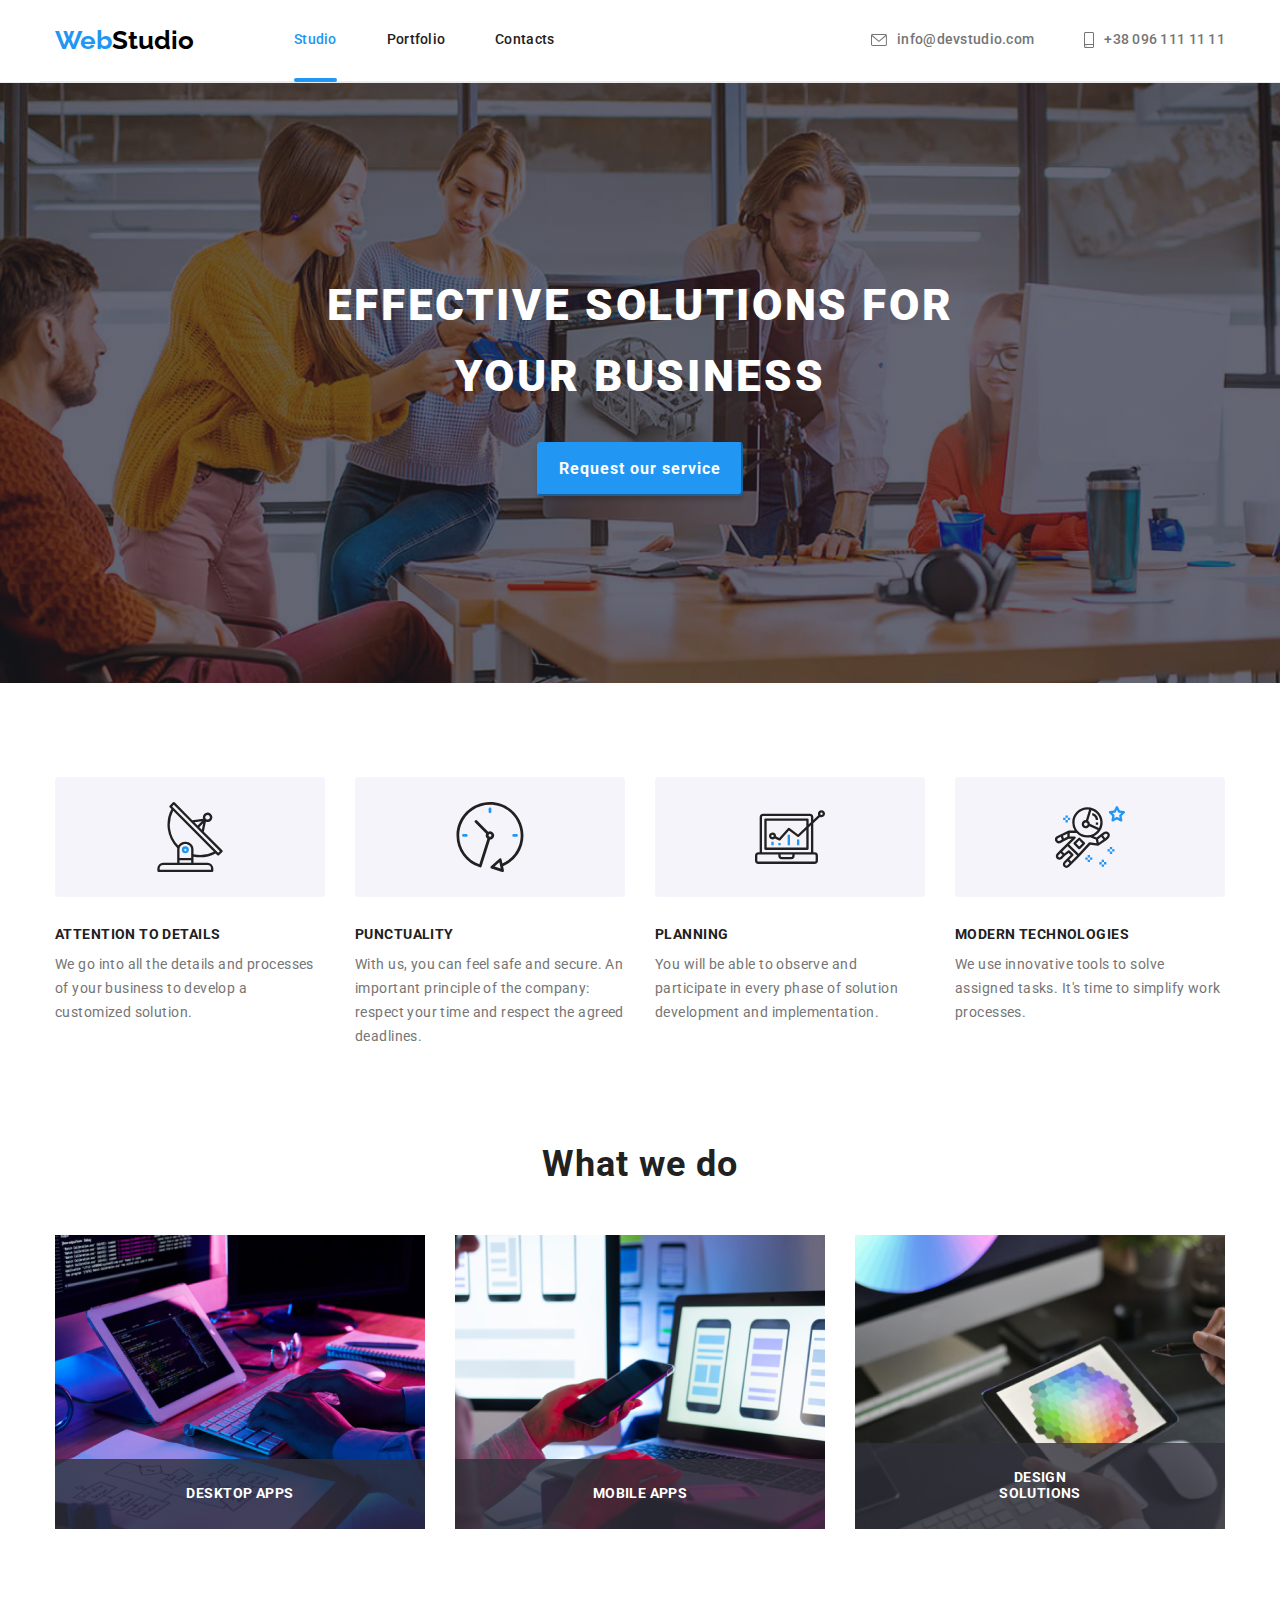
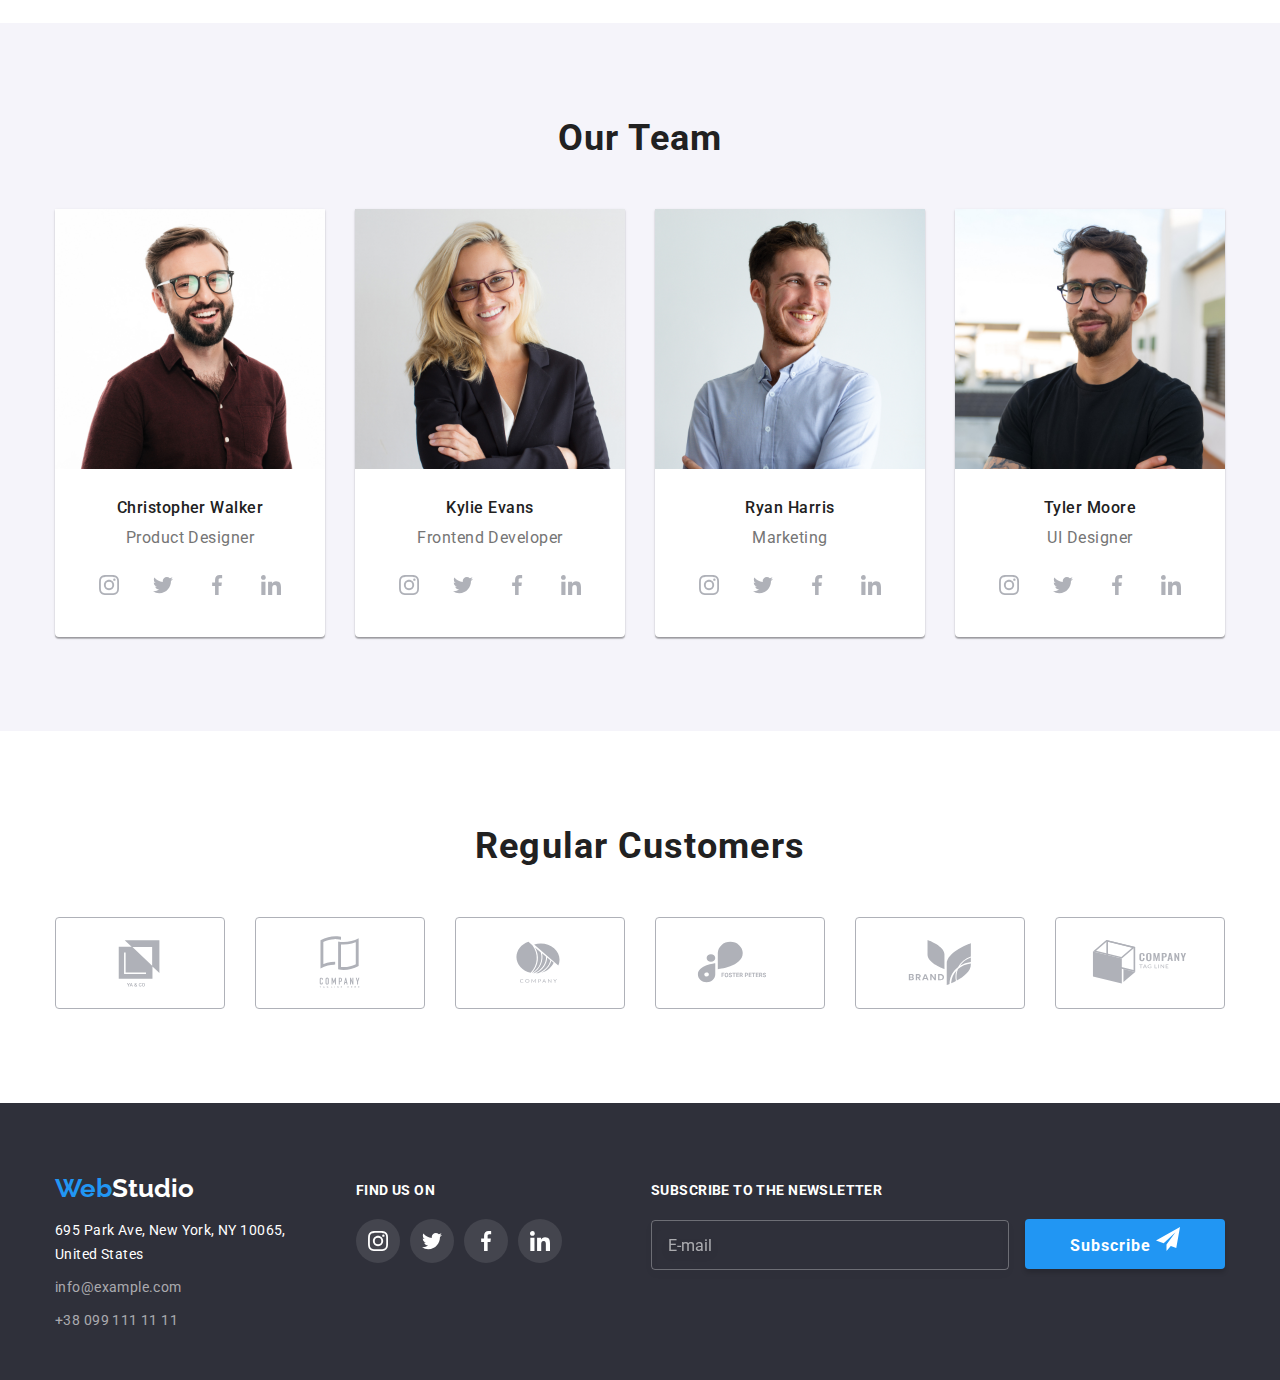
==== commit 4d084724: "fixes for several sections" ====
--- a/index.html
+++ b/index.html
@@ -89,7 +89,7 @@
         </section>
     </div>
     
-    <!-- list -->
+    <!-- advantages list -->
     <section class="advantages">
         <div class="container">
             <h2 class="advantages__title advantages__title--hidden">Our Advantages</h2>
@@ -331,7 +331,7 @@
                 
                 <address class="address">
                     <ul class="address-list">
-                        <li class="address-item --special"><a href="" class="address-text --white">695 Park Ave, New York, NY 10065, United States</a></li>
+                        <li class="address-item"><a href="" class="address-text --white">695 Park Ave, New York, NY 10065,<br>United States</a></li>
                         <li class="address-item"><a href="mailto:info@example.com" class="address-text">info@example.com</a></li>
                         <li class="address-item"><a href="tel:+380991111111" class="address-text">+38 099 111 11 11</a></li>
                     </ul>
@@ -378,7 +378,7 @@
 </footer>
 
 <!-- Modal Window -->
-<div class="backdrop" data-modal is-hidden> 
+<div class="backdrop is-hidden" data-modal is-hidden> 
     <div class="modal">
         <button type="button" class="modal-button" data-modal-close>
             <svg class="modal-icon" width="18" height="18">
--- a/css/main.min.css
+++ b/css/main.min.css
@@ -1 +1 @@
-:root{--main-color: #2196F3;--text-color: #212121;--black-color: #000000;--white-color: #ffffff;--icogrey-color: #757575;--time-duration: 250ms cubic-bezier(0.4, 0, 0.2, 1)}body{font-family:"Roboto","sans-serif";color:var(--text-color);margin:0 auto}button{cursor:pointer;font-family:inherit}ul{list-style:none;padding:0%;margin:0%}a,a:hover,a:focus,a:active{text-decoration:none;color:inherit}img{display:block;width:100%;max-width:100%;height:auto}.section--title{display:flex;justify-content:center;font-style:normal;font-weight:700;font-size:36px;letter-spacing:.03em;line-height:1.17;margin-top:0%;margin-bottom:50px}@media screen and (max-width: 1199px){.section--title{font-size:28px}}.advantages,.team,.companies,.examples,.portfolio-section{padding:60px 0px}@media screen and (min-width: 1200px){.advantages,.team,.companies,.examples,.portfolio-section{padding-top:94px;padding-bottom:94px}}.examples__list{display:flex;flex-direction:row;margin:0%}.container{width:100%;padding-left:15px;padding-right:15px;margin-left:auto;margin-right:auto}@media screen and (min-width: 480px){.container{width:480px}}@media screen and (min-width: 768px){.container{width:768px}}@media screen and (min-width: 1200px){.container{width:1200px}}.navigation{display:flex;flex-direction:row}.container.header{display:flex;justify-content:space-between}.header{display:flex;flex-direction:row;background-color:var(--white-color);border-bottom:1px solid #ececec}.logo{font-family:"Raleway";font-style:normal;font-weight:700;font-size:26px;line-height:1.19;color:var(--main-color);padding:25px 0px 25px;display:inline-block;transition:color var(--time-duration)}@media screen and (max-width: 1199px){.logo{font-size:24px;line-height:.86}}@media screen and (min-width: 768px){.logo{margin-right:88px;padding-left:15px}}@media screen and (min-width: 1200px){.logo{margin-right:100px;padding-left:0}}.logo:hover{color:var(--text-color)}.logo.footer{padding-top:10px;padding-bottom:15px;margin-right:0}.logo-black{color:var(--black-color)}.logo-white{color:var(--white-color)}.menu{display:flex;flex-direction:row}@media screen and (max-width: 767px){.menu{display:none}}.menu-page{font-style:normal;font-weight:500;font-size:14px;letter-spacing:.02em;line-height:1.14;color:var(--text-color);padding:32px 0px 32px;display:inline-block;position:relative;margin-right:50px;transition:color var(--time-duration)}.menu-page:hover,.menu-page:focus{color:var(--main-color)}.menu-page.current{color:var(--main-color)}.menu-page.current::after{content:"";display:block;width:100%;border-bottom:4px var(--main-color) solid;border-radius:2px;position:absolute;bottom:-2px;margin:0}@media screen and (max-width: 767px){.contacts{display:none}}@media screen and (min-width: 768px)and (max-width: 1199px){.contacts{display:flex;flex-direction:column;justify-content:center;align-items:start;margin-top:5px}}@media screen and (min-width: 1200px){.contacts{display:flex;flex-direction:row}}.contacts-info{display:flex;justify-content:center;align-items:center;padding:32px 0px 32px;transition:color var(--time-duration);font-style:normal;font-weight:500;font-size:14px;letter-spacing:.02em;line-height:1.14;color:var(--icogrey-color);margin-right:0px}.contacts-info:hover,.contacts-info:focus{color:var(--main-color)}@media screen and (min-width: 768px)and (max-width: 1199px){.contacts-info{padding:5px 15px;font-size:12px;line-height:.86}}@media screen and (min-width: 1200px){.contacts-info:last-child{margin-left:50px}}.contacts-icon{fill:var(--icogrey-color);margin-right:10px}.contacts-info:hover .contacts-icon,.contacts-info:focus .contacts-icon{fill:var(--main-color)}.mob__button{padding:10px 0px;background-color:rgba(0,0,0,0);box-sizing:border-box;border:none}@media screen and (min-width: 768px){.mob{display:none}}.mobile{position:fixed;background-color:#fff;top:0;left:0;width:100vw;height:100vh;z-index:1;padding:48px 30px}.mobile__container{height:100%;display:flex;flex-direction:column;justify-content:space-between}.mobile__button{position:absolute;right:0;top:0;padding:10px 15px;background-color:rgba(0,0,0,0);box-sizing:border-box;border:none}.mobile__page{display:inline-block;font-weight:500;font-size:40px;line-height:.85;text-align:center;letter-spacing:.02em;margin-bottom:32px}.mobile__page.--curent{color:var(--main-color)}.mobile__contacts{font-weight:500;font-size:24px;line-height:.86;letter-spacing:.02em;color:var(--icogrey-color)}.mobile__socs{display:flex}.mobile__item:not(:last-child){border-right:1px solid rgba(33,33,33,.2)}.mobile__item:not(:first-child){margin-right:10px;margin-left:10px}.mobile__link{font-weight:500;font-size:18px;line-height:1.22;letter-spacing:.02em;color:var(--main-color);padding-right:10px}.mobile__contacts{margin-bottom:64px}.mobile__info{display:inline-block;font-weight:500;font-size:34px;line-height:.85;letter-spacing:.02em;margin-bottom:32px}.mobile__info.--blue{color:var(--main-color)}.mobile__info.--small{font-size:24px}.footer-basement{background-color:#2f303a;padding:60px 0px}@media screen and (min-width: 1200px){.footer-basement{padding-top:60px;padding-bottom:47px}}@media screen and (min-width: 1200px){.container.footer{display:flex;justify-content:space-between}}@media screen and (min-width: 768px)and (max-width: 1199px){.footer-wrap{display:flex;justify-content:space-evenly}}@media screen and (min-width: 1200px){.footer-wrap{display:flex}}@media screen and (max-width: 767px){.footer-info{max-width:450px}}@media screen and (min-width: 768px)and (max-width: 1199px){.footer-info{margin-right:10%}}@media screen and (max-width: 1199px){.footer-info{display:flex;flex-direction:column;align-items:center}}.address{border-color:rgba(0,0,0,0)}.address:hover,.address:focus{color:var(--main-color)}.address-text{font-style:normal;font-weight:400;font-size:14px;letter-spacing:.03em;line-height:1.71;color:rgba(255,255,255,.6);transition:color var(--time-duration)}.address-text.--white{color:var(--white-color)}.address-text.--white:hover,.address-text.--white:focus{color:var(--main-color)}.address-item:not(:last-child){margin-bottom:9px}@media screen and (max-width: 1199px){.address-item{text-align:center}}@media screen and (max-width: 1199px){.address-list{display:flex;flex-direction:column;align-items:center}}@media screen and (max-width: 767px){.basement{max-width:450px;margin-top:48px;margin-bottom:60px}}@media screen and (max-width: 1199px){.basement{display:flex;flex-direction:column;align-items:center}}@media screen and (min-width: 1200px){.basement{margin-left:70px}}.basement-text{font-style:normal;font-weight:700;font-size:14px;line-height:1.14;letter-spacing:.03em;text-transform:uppercase;color:var(--white-color);margin:0% auto;padding:20px 0px 20px}.basement-item{margin-right:10px}.basement-socs{display:flex;justify-content:space-evenly}.basement-link{display:flex;justify-content:center;align-items:center;width:44px;height:44px;background-color:rgba(255,255,255,.1);border-radius:50%;transition:background-color var(--time-duration)}.basement-link:hover,.basement-link:focus{background-color:var(--main-color)}.basement-icon{fill:var(--white-color);transition:fill var(--time-duration)}.basement-link:hover .basement-icon,.basement-link:focus .basement-icon{fill:var(--white-color)}@media screen and (max-width: 767px){.subscribe{max-width:450px}}@media screen and (max-width: 1199px){.subscribe{display:flex;flex-direction:column;align-items:center}}@media screen and (max-width: 1199px){.subscribe-form{display:flex;flex-direction:column;align-items:center}}.subscribe-text{font-style:normal;font-weight:700;font-size:14px;line-height:1.14;letter-spacing:.03em;text-transform:uppercase;color:var(--white-color);margin:0% auto;padding:20px 0px 20px}.subscribe-input{height:50px;padding:15px 16px;border:1px solid rgba(255,255,255,.3);filter:drop-shadow(0px 4px 4px rgba(0, 0, 0, 0.15));border-radius:4px;background-color:rgba(0,0,0,0);color:var(--white-color);transition:border-color var(--time-duration)}.subscribe-input::placeholder{color:rgba(255,255,255,.6)}.subscribe-input:hover,.subscribe-input:focus{border-color:var(--main-color);outline-color:var(--main-color)}@media screen and (min-width: 320px){.subscribe-input{margin-bottom:20px;min-width:290px}}@media screen and (min-width: 480px){.subscribe-input{width:450px}}@media screen and (min-width: 1200px){.subscribe-input{width:358px}}.subscribe-button{width:200px;height:50px;background-color:var(--main-color);color:var(--white-color);box-shadow:0px 4px 4px rgba(0,0,0,.15);border-radius:4px;border-style:none;font-style:normal;font-weight:700;font-size:16px;line-height:1.87;letter-spacing:.06em}@media screen and (min-width: 1200px){.subscribe-button{margin-left:12px}}.subscribe-icon{fill:var(--white-color)}.banner{display:flex;justify-content:center;align-items:center;height:600px;background-color:#000;background-repeat:no-repeat;background-position:center;background-size:cover;max-width:1600px;margin:0 auto}@media screen and (min-width: 320px){.banner{height:250px;background-image:linear-gradient(rgba(47, 48, 58, 0.4), rgba(47, 48, 58, 0.4)),url(../../images/mob-hero.jpg)}}@media screen and (min-width: 320px)and (min-device-pixel-ratio: 2),screen and (min-width: 320px)and (min-resolution: 192dpi),screen and (min-width: 320px)and (min-resolution: 2dppx){.banner{background-image:linear-gradient(rgba(47, 48, 58, 0.4), rgba(47, 48, 58, 0.4)),url(../../images/hero-2x-mob.jpg)}}@media screen and (min-width: 480px){.banner{height:400px}}@media screen and (min-width: 768px){.banner{background-image:linear-gradient(rgba(47, 48, 58, 0.4), rgba(47, 48, 58, 0.4)),url(../../images/tablet-hero.jpg)}}@media screen and (min-width: 768px)and (min-device-pixel-ratio: 2),screen and (min-width: 768px)and (min-resolution: 192dpi),screen and (min-width: 768px)and (min-resolution: 2dppx){.banner{background-image:linear-gradient(rgba(47, 48, 58, 0.4), rgba(47, 48, 58, 0.4)),url(../../images/hero-2x-tablet.jpg)}}@media screen and (min-width: 1200px){.banner{height:600px;background-image:linear-gradient(rgba(47, 48, 58, 0.4), rgba(47, 48, 58, 0.4)),url(../images/hero-bg.jpg)}}@media screen and (min-width: 1200px)and (min-device-pixel-ratio: 2),screen and (min-width: 1200px)and (min-resolution: 192dpi),screen and (min-width: 1200px)and (min-resolution: 2dppx){.banner{background-image:linear-gradient(rgba(47, 48, 58, 0.4), rgba(47, 48, 58, 0.4)),url(../../images/hero-2x-desk.jpg)}}.banner__title{text-align:center;font-style:normal;font-weight:900;letter-spacing:.06em;line-height:1.36;color:var(--white-color);margin:0px 0px 30px}@media screen and (max-width: 479px){.banner__title{font-size:23px;margin-bottom:20px}}@media screen and (min-width: 480px){.banner__title{font-size:26px;line-height:1.62;max-width:360px}}@media screen and (min-width: 1200px){.banner__title{max-width:696px;font-size:44px}}.banner__button{font-style:normal;font-weight:700;font-size:16px;letter-spacing:.06em;line-height:1.87;color:var(--white-color);background-color:var(--main-color);border-color:var(--main-color);border-radius:4px;box-shadow:0px 4px 4px rgba(0,0,0,.15);display:block;margin:0 auto;padding:10px 20px;transition:color var(--time-duration),background-color var(--time-duration)}.banner__button:hover,.banner__button:focus{background-color:#f5f4fa;color:var(--text-color)}@media screen and (max-width: 479px){.banner__button{font-size:12px;padding:7px 13px}}@media screen and (min-width: 320px){.banner{width:100%}}.advantages{background-color:var(--white-color)}.advantages__text{font-style:normal;font-weight:700;font-size:14px;letter-spacing:.03em;line-height:1.14;text-transform:uppercase;margin:0%}.advantages__list{margin:0%}@media screen and (min-width: 768px){.advantages__list{display:flex;flex-wrap:wrap;justify-content:center}}@media screen and (min-width: 1200px){.advantages__list{flex-wrap:nowrap}}.advantages__item{display:flex;flex-direction:column;align-items:center;width:100%}@media screen and (min-width: 768px){.advantages__item{width:354px}.advantages__item:nth-child(odd){margin-right:30px}}@media screen and (max-width: 1199px){.advantages__item:not(:last-child){margin-bottom:30px}}@media screen and (min-width: 1200px){.advantages__item{margin-bottom:0px}.advantages__item:not(:last-child){margin-right:30px}}.advantages__bg{display:flex;justify-content:center;align-items:center;margin-bottom:30px;width:100%;height:120px;border-radius:4px;background-color:#f5f4fa}.advantages__paragraph{width:100%;margin:10px 0px 0px;font-style:normal;font-weight:400;font-size:14px;letter-spacing:.03em;line-height:1.71;color:var(--icogrey-color)}.advantages__title--hidden{position:absolute;width:1px;height:1px;margin:-1px;border:0;padding:0;white-space:nowrap;clip-path:inset(100%);clip:rect(0 0 0 0);overflow:hidden}.examples{background-color:var(--white-color)}.examples__overlay{font-style:normal;font-weight:700;font-size:14px;line-height:1.14;text-align:center;letter-spacing:.03em;text-transform:uppercase;color:var(--white-color);background-color:rgba(47,48,58,.8);padding:27px 117px;margin:0 auto;position:absolute;width:100%;bottom:0}@media screen and (min-width: 1200px){.examples__list{display:flex;justify-content:center}}.examples__item{margin-right:30px;position:relative}.examples__item:last-child{margin:0px}@media screen and (max-width: 1199px){.examples{display:none}}@media screen and (min-width: 1200px){.examples{padding-top:0px}}.team{background-color:#f5f4fa}.team__list{margin:0% auto}@media screen and (min-width: 768px){.team__list{display:flex;flex-wrap:wrap}}@media screen and (min-width: 1200px){.team__list{display:flex;flex-direction:row}}.team__information{text-align:center;padding:30px 0px}.team__item{display:flex;flex-direction:column;box-shadow:0px 1px 3px rgba(0,0,0,.12),0px 1px 1px rgba(0,0,0,.14),0px 2px 1px rgba(0,0,0,.2);border-radius:0px 0px 4px 4px;background-color:var(--white-color)}@media screen and (max-width: 767px){.team__item:not(:last-child){margin-bottom:30px}}@media screen and (min-width: 768px)and (max-width: 1199px){.team__item{width:354px}.team__item:not(:nth-child(even)){margin-right:30px}.team__item:nth-child(4n+2){margin-bottom:30px}.team__item:nth-child(4n+1){margin-bottom:30px}}@media screen and (min-width: 1200px){.team__item{margin-bottom:0px;width:calc((100% - 90px)/4)}.team__item:not(:last-child){margin-right:30px}}.team__name{font-style:normal;font-weight:500;font-size:16px;letter-spacing:.03em;line-height:1.18;margin:0px 0px 10px}.team__position{font-style:normal;font-weight:400;font-size:16px;letter-spacing:.03em;line-height:1.19;color:var(--icogrey-color);margin:0%;margin-bottom:16px}.socials{display:flex;justify-content:center;gap:10px}.socials__link{display:flex;justify-content:center;align-items:center;width:44px;height:44px;background-color:rgba(0,0,0,0);border-radius:50%;transition:background-color var(--time-duration)}.socials__link:hover,.socials__link:focus{background-color:var(--main-color)}.socials__icon{fill:#afb1b8;transition:fill var(--time-duration)}.socials__link:hover .socials__icon,.socials__link:focus .socials__icon{fill:var(--white-color)}.companies{background-color:var(--white-color)}.companies__list{display:flex;column-gap:30px}@media screen and (min-width: 320px){.companies__list{flex-wrap:wrap;justify-content:center}}.companies__item{box-sizing:border-box;width:170px;height:92px;background-color:rgba(0,0,0,0);border:1px solid #afb1b8;border-radius:4px;color:currentColor;transition:border-color var(--time-duration)}.companies__item:hover,.companies__item:focus{border-color:var(--main-color)}@media screen and (max-width: 479px){.companies__item:not(:last-child){margin-bottom:30px}}@media screen and (min-width: 480px)and (max-width: 767px){.companies__item:not(:nth-last-child(-n+3)){margin-bottom:30px}}@media screen and (min-width: 768px)and (max-width: 1199px){.companies__item{width:226px}.companies__item:not(:nth-child(n+3)){margin-bottom:30px}}.companies__icon{fill:#afb1b8;transition:fill var(--time-duration)}.companies__link:hover .companies__icon,.companies__link:focus .companies__icon{fill:var(--main-color)}.companies__link{display:flex;justify-content:center;align-items:center;height:100%;width:100%}.selection{display:flex;flex-direction:row}@media screen and (max-width: 767px){.selection{flex-wrap:wrap;padding-left:15px;margin-bottom:40px}}@media screen and (min-width: 768px){.selection{justify-content:center;margin-bottom:30px}}.selection-item{padding-right:8px}@media screen and (max-width: 767px){.selection-item{margin-bottom:15px}}.selection-button{font-family:"Roboto";font-style:normal;font-weight:500;font-size:16px;letter-spacing:.03em;line-height:1.62;text-align:center;background:#f5f4fa;border-radius:4px;border-color:#f5f4fa;border-style:none;padding:6px 26px;transition:color var(--time-duration),background-color var(--time-duration),box-shadow var(--time-duration)}.selection-button:hover,.selection-button:focus{background-color:var(--main-color);color:var(--white-color);box-shadow:0px 3px 1px rgba(0,0,0,.1),0px 1px 2px rgba(0,0,0,.08),0px 2px 2px rgba(0,0,0,.12)}.selection-button.wide{padding:6px 53px}.portfolio{display:flex;flex-wrap:wrap}@media screen and (min-width: 320px)and (max-width: 479px){.portfolio{width:290px}}@media screen and (min-width: 1200px){.portfolio{justify-content:center}}.portfolio-wrap{position:relative;overflow:hidden}.portfolio-text{font-style:normal;font-weight:400;font-size:18px;line-height:1.56;letter-spacing:.03em;margin:0 auto;padding:63px 24px;width:100%;height:100%;color:var(--white-color);background-color:rgba(33,150,243,.9);position:absolute;top:0;left:0;transform:translateY(100%);transition:transform 250ms linear}.portfolio-border{padding:20px 24px;border-right:1px solid #eee;border-left:1px solid #eee;border-bottom:1px solid #eee}@media screen and (min-width: 767px)and (max-width: 1199px){.portfolio-border{height:146px}}.portfolio-title{font-style:normal;font-weight:700;font-size:18px;letter-spacing:.06em;line-height:2;margin:0%}.portfolio-filter{font-style:normal;font-weight:400;font-size:16px;letter-spacing:.03em;line-height:1.87;color:var(--icogrey-color);margin:5px 0px 0px}.portfolio-item{transition:box-shadow var(--time-duration)}.portfolio-item:not(:last-child){margin-bottom:30px}.portfolio-item:hover,.portfolio-item:focus,.portfolio-item:hover .portfolio-text,.portfolio-item:focus .portfolio-text{transform:translateY(0%);box-shadow:0px 1px 1px rgba(0,0,0,.12),0px 4px 4px rgba(0,0,0,.06),1px 4px 6px rgba(0,0,0,.16)}@media screen and (min-width: 320px){.portfolio-item{width:290px}}@media screen and (max-width: 767px){.portfolio-item{width:450px}}@media screen and (min-width: 768px)and (max-width: 1199px){.portfolio-item{width:354px}.portfolio-item:nth-child(odd){margin-right:30px}.portfolio-item:last-child{margin-bottom:0px}}@media screen and (min-width: 1200px){.portfolio-item{width:370px;margin-left:30px}.portfolio-item:nth-last-child(-n+3){margin-bottom:0}.portfolio-item:nth-child(3n+1){margin-left:0%}}.backdrop{width:100%;height:100%;position:fixed;top:0;background-color:rgba(0,0,0,.2);transition:opacity var(--time-duration),visibility var(--time-duration)}.modal{width:528px;min-height:581px;padding:40px;background-color:var(--white-color);box-shadow:0px 1px 3px rgba(0,0,0,.12),0px 1px 1px rgba(0,0,0,.14),0px 2px 1px rgba(0,0,0,.2);border-radius:4px;position:absolute;top:50%;left:50%;transform:translate(-50%, -50%)}.modal-title{font-style:normal;font-weight:700;font-size:20px;line-height:1.15;text-align:center;letter-spacing:.03em;color:var(--text-color);margin-bottom:12px;margin-top:0}.modal-button{width:30px;height:30px;background-color:rgba(0,0,0,0);box-sizing:border-box;border:1px solid rgba(0,0,0,.1);border-radius:50%;position:absolute;right:10px;top:10px;display:flex;align-items:center;justify-content:center}.modal-icon{fill:var(--black-color);transition:fill var(--time-duration)}.modal-icon:hover,.modal-icon:focus{fill:var(--main-color)}.input{margin-bottom:10px}.input:last-of-type{margin-bottom:10px}.input-wrap{position:relative}.input-icon{position:absolute;left:12px;top:50%;transform:translateY(-50%);fill:var(--text-color);transition:fill var(--time-duration)}.input-form:hover+.input-icon,.input-form:focus+.input-icon{fill:var(--main-color)}.input-form{font-style:normal;font-weight:400;font-size:14px;line-height:1.14;letter-spacing:.01em;padding:12px;padding-left:37px;width:100%;height:40px;border:1px solid rgba(33,33,33,.2);border-radius:4px;transition:border-color var(--time-duration)}.input-form.last{height:120px;resize:none;padding:12px}.input-form:hover,.input-form:focus{border-color:var(--main-color);outline-color:var(--main-color)}.input-form::placeholder{color:rgba(117,117,117,.5)}.input-name{font-style:normal;font-weight:400;font-size:12px;line-height:1.16;letter-spacing:.01em;display:block;margin-bottom:4px;color:var(--icogrey-color)}.checkbox{display:flex;padding-left:10px}.checkbox-agreement{display:inline-block;display:flex;margin-left:13px;width:400px;font-style:normal;font-weight:400;font-size:14px;line-height:1.71;letter-spacing:.03em;margin-left:7px;color:var(--icogrey-color)}.checkbox-agreement span{width:16px;height:15px;border:2px solid var(--black-color);border-radius:3px;margin-right:5px;margin-top:3px;display:flex;align-items:center;justify-content:center;transition:background-color var(--time-duration),border-color var(--time-duration),background-image var(--time-duration)}.checkbox-icon{fill:rgba(0,0,0,0)}.checkbox-field:checked+.checkbox-agreement .checkbox-icon{fill:var(--white-color)}.checkbox-field{display:none;transition:fill var(--time-duration)}.checkbox-field:active,.checkbox-field:focus,.checkbox-field:hover{fill:var(--main-color)}.checkbox-field:checked+.checkbox-agreement span{background-color:var(--main-color);border-color:var(--main-color)}.send-button{font-style:normal;font-weight:700;font-size:16px;line-height:1.87;letter-spacing:.06em;width:200px;height:50px;padding:10px 80px;color:var(--white-color);background-color:var(--main-color);box-shadow:0px 4px 4px rgba(0,0,0,.15);border-radius:4px;border-color:#f5f4fa;border-style:none;position:absolute;margin-bottom:0;bottom:14px;left:50%;transform:translate(-50%, -50%)}.is-hidden{opacity:0;visibility:hidden;pointer-events:none}/*# sourceMappingURL=main.min.css.map */+:root{--main-color: #2196F3;--text-color: #212121;--black-color: #000000;--white-color: #ffffff;--icogrey-color: #757575;--time-duration: 250ms cubic-bezier(0.4, 0, 0.2, 1)}body{font-family:"Roboto","sans-serif";color:var(--text-color);margin:0 auto}button{cursor:pointer;font-family:inherit}ul{list-style:none;padding:0%;margin:0%}a,a:hover,a:focus,a:active{text-decoration:none;color:inherit}img{display:block;width:100%;max-width:100%;height:auto}.section--title{display:flex;justify-content:center;font-style:normal;font-weight:700;font-size:36px;letter-spacing:.03em;line-height:1.17;margin-top:0%;margin-bottom:50px}@media screen and (max-width: 1199px){.section--title{font-size:28px}}.advantages,.team,.companies,.examples,.portfolio-section{padding:60px 0px}@media screen and (min-width: 1200px){.advantages,.team,.companies,.examples,.portfolio-section{padding-top:94px;padding-bottom:94px}}.examples__list{display:flex;flex-direction:row;margin:0%}.container{width:100%;padding-left:15px;padding-right:15px;margin-left:auto;margin-right:auto}@media screen and (min-width: 480px){.container{width:480px}}@media screen and (min-width: 768px){.container{width:768px}}@media screen and (min-width: 1200px){.container{width:1200px}}.navigation{display:flex;flex-direction:row}.container.header{display:flex;justify-content:space-between}.header{display:flex;flex-direction:row;background-color:var(--white-color);border-bottom:1px solid #ececec}.logo{font-family:"Raleway";font-style:normal;font-weight:700;font-size:26px;line-height:1.19;color:var(--main-color);padding:25px 0px 25px;display:inline-block;transition:color var(--time-duration)}@media screen and (max-width: 1199px){.logo{font-size:24px;line-height:.86}}@media screen and (min-width: 768px){.logo{margin-right:88px;padding-left:15px}}@media screen and (min-width: 1200px){.logo{margin-right:100px;padding-left:0}}.logo:hover{color:var(--text-color)}.logo.footer{padding-top:10px;padding-bottom:15px;margin-right:0}.logo-black{color:var(--black-color)}.logo-white{color:var(--white-color)}.menu{display:flex;flex-direction:row}@media screen and (max-width: 767px){.menu{display:none}}.menu-page{font-style:normal;font-weight:500;font-size:14px;letter-spacing:.02em;line-height:1.14;color:var(--text-color);padding:32px 0px 32px;display:inline-block;position:relative;margin-right:50px;transition:color var(--time-duration)}.menu-page:hover,.menu-page:focus{color:var(--main-color)}.menu-page.current{color:var(--main-color)}.menu-page.current::after{content:"";display:block;width:100%;border-bottom:4px var(--main-color) solid;border-radius:2px;position:absolute;bottom:-2px;margin:0}@media screen and (max-width: 767px){.contacts{display:none}}@media screen and (min-width: 768px)and (max-width: 1199px){.contacts{display:flex;flex-direction:column;justify-content:center;align-items:start;margin-top:5px}}@media screen and (min-width: 1200px){.contacts{display:flex;flex-direction:row}}.contacts-info{display:flex;justify-content:center;align-items:center;padding:32px 0px 32px;transition:color var(--time-duration);font-style:normal;font-weight:500;font-size:14px;letter-spacing:.02em;line-height:1.14;color:var(--icogrey-color);margin-right:0px}.contacts-info:hover,.contacts-info:focus{color:var(--main-color)}@media screen and (min-width: 768px)and (max-width: 1199px){.contacts-info{padding:5px 15px;font-size:12px;line-height:.86}}@media screen and (min-width: 1200px){.contacts-info:last-child{margin-left:50px}}.contacts-icon{fill:var(--icogrey-color);margin-right:10px}.contacts-info:hover .contacts-icon,.contacts-info:focus .contacts-icon{fill:var(--main-color)}.mob__button{padding:10px 0px;background-color:rgba(0,0,0,0);box-sizing:border-box;border:none}@media screen and (min-width: 768px){.mob{display:none}}.mobile{position:fixed;background-color:#fff;top:0;left:0;width:100vw;height:100vh;z-index:1;padding:48px 30px}.mobile__container{height:100%;display:flex;flex-direction:column;justify-content:space-between}.mobile__button{position:absolute;right:0;top:0;padding:10px 15px;background-color:rgba(0,0,0,0);box-sizing:border-box;border:none}.mobile__page{display:inline-block;font-weight:500;font-size:40px;line-height:.85;text-align:center;letter-spacing:.02em;margin-bottom:32px}.mobile__page.--curent{color:var(--main-color)}.mobile__contacts{font-weight:500;font-size:24px;line-height:.86;letter-spacing:.02em;color:var(--icogrey-color)}.mobile__socs{display:flex}.mobile__item:not(:last-child){border-right:1px solid rgba(33,33,33,.2)}.mobile__item:not(:first-child){margin-right:10px;margin-left:10px}.mobile__link{font-weight:500;font-size:18px;line-height:1.22;letter-spacing:.02em;color:var(--main-color);padding-right:10px}.mobile__contacts{margin-bottom:64px}.mobile__info{display:inline-block;font-weight:500;font-size:34px;line-height:.85;letter-spacing:.02em;margin-bottom:32px}.mobile__info.--blue{color:var(--main-color)}.mobile__info.--small{font-size:24px}.footer-basement{background-color:#2f303a;padding:60px 0px}@media screen and (min-width: 1200px){.footer-basement{padding-top:60px;padding-bottom:47px}}@media screen and (min-width: 1200px){.container.footer{display:flex;justify-content:space-between}}@media screen and (min-width: 768px)and (max-width: 1199px){.footer-wrap{display:flex;justify-content:space-evenly}}@media screen and (min-width: 1200px){.footer-wrap{display:flex}}@media screen and (max-width: 767px){.footer-info{max-width:450px}}@media screen and (min-width: 768px)and (max-width: 1199px){.footer-info{margin-right:10%}}@media screen and (max-width: 1199px){.footer-info{display:flex;flex-direction:column;align-items:center}}.address{border-color:rgba(0,0,0,0)}.address:hover,.address:focus{color:var(--main-color)}.address-text{font-style:normal;font-weight:400;font-size:14px;letter-spacing:.03em;line-height:1.71;color:rgba(255,255,255,.6);transition:color var(--time-duration)}.address-text.--white{color:var(--white-color)}.address-text.--white:hover,.address-text.--white:focus{color:var(--main-color)}.address-item:not(:last-child){margin-bottom:9px}@media screen and (max-width: 1199px){.address-item{text-align:center}}@media screen and (max-width: 1199px){.address-list{display:flex;flex-direction:column;align-items:center}}@media screen and (max-width: 767px){.basement{max-width:450px;margin-top:48px;margin-bottom:60px}}@media screen and (max-width: 1199px){.basement{display:flex;flex-direction:column;align-items:center}}@media screen and (min-width: 1200px){.basement{margin-left:70px}}.basement-text{font-style:normal;font-weight:700;font-size:14px;line-height:1.14;letter-spacing:.03em;text-transform:uppercase;color:var(--white-color);margin:0% auto;padding:20px 0px 20px}.basement-item{margin-right:10px}.basement-socs{display:flex;justify-content:space-evenly}.basement-link{display:flex;justify-content:center;align-items:center;width:44px;height:44px;background-color:rgba(255,255,255,.1);border-radius:50%;transition:background-color var(--time-duration)}.basement-link:hover,.basement-link:focus{background-color:var(--main-color)}.basement-icon{fill:var(--white-color);transition:fill var(--time-duration)}.basement-link:hover .basement-icon,.basement-link:focus .basement-icon{fill:var(--white-color)}@media screen and (max-width: 767px){.subscribe{max-width:450px}}@media screen and (min-width: 768px)and (max-width: 1199px){.subscribe{margin-top:50px}}@media screen and (max-width: 1199px){.subscribe{display:flex;flex-direction:column;align-items:center}}@media screen and (max-width: 1199px){.subscribe-form{display:flex;flex-direction:column;align-items:center}}.subscribe-text{font-style:normal;font-weight:700;font-size:14px;line-height:1.14;letter-spacing:.03em;text-transform:uppercase;color:var(--white-color);margin:0% auto;padding:20px 0px 20px}.subscribe-input{height:50px;padding:15px 16px;border:1px solid rgba(255,255,255,.3);filter:drop-shadow(0px 4px 4px rgba(0, 0, 0, 0.15));border-radius:4px;background-color:rgba(0,0,0,0);color:var(--white-color);transition:border-color var(--time-duration)}.subscribe-input::placeholder{color:rgba(255,255,255,.6)}.subscribe-input:hover,.subscribe-input:focus{border-color:var(--main-color);outline-color:var(--main-color)}@media screen and (min-width: 320px){.subscribe-input{margin-bottom:20px;min-width:290px}}@media screen and (min-width: 480px){.subscribe-input{width:450px}}@media screen and (min-width: 1200px){.subscribe-input{width:358px}}.subscribe-button{width:200px;height:50px;background-color:var(--main-color);color:var(--white-color);box-shadow:0px 4px 4px rgba(0,0,0,.15);border-radius:4px;border-style:none;font-style:normal;font-weight:700;font-size:16px;line-height:1.87;letter-spacing:.06em}@media screen and (min-width: 1200px){.subscribe-button{margin-left:12px}}.subscribe-icon{fill:var(--white-color)}.banner{display:flex;justify-content:center;align-items:center;height:600px;background-color:#000;background-repeat:no-repeat;background-position:center;background-size:cover;max-width:1600px;margin:0 auto}@media screen and (min-width: 320px){.banner{height:250px;background-image:linear-gradient(rgba(47, 48, 58, 0.4), rgba(47, 48, 58, 0.4)),url(../images/mob-hero.jpg)}}@media screen and (min-width: 320px)and (min-device-pixel-ratio: 2),screen and (min-width: 320px)and (min-resolution: 192dpi),screen and (min-width: 320px)and (min-resolution: 2dppx){.banner{background-image:linear-gradient(rgba(47, 48, 58, 0.4), rgba(47, 48, 58, 0.4)),url(../images/hero-2x-mob.jpg)}}@media screen and (min-width: 480px){.banner{height:400px}}@media screen and (min-width: 768px){.banner{background-image:linear-gradient(rgba(47, 48, 58, 0.4), rgba(47, 48, 58, 0.4)),url(../images/tablet-hero.jpg)}}@media screen and (min-width: 768px)and (min-device-pixel-ratio: 2),screen and (min-width: 768px)and (min-resolution: 192dpi),screen and (min-width: 768px)and (min-resolution: 2dppx){.banner{background-image:linear-gradient(rgba(47, 48, 58, 0.4), rgba(47, 48, 58, 0.4)),url(../images/hero-2x-tablet.jpg)}}@media screen and (min-width: 1200px){.banner{height:600px;background-image:linear-gradient(rgba(47, 48, 58, 0.4), rgba(47, 48, 58, 0.4)),url(../images/hero-bg.jpg)}}@media screen and (min-width: 1200px)and (min-device-pixel-ratio: 2),screen and (min-width: 1200px)and (min-resolution: 192dpi),screen and (min-width: 1200px)and (min-resolution: 2dppx){.banner{background-image:linear-gradient(rgba(47, 48, 58, 0.4), rgba(47, 48, 58, 0.4)),url(../images/hero-2x-desk.jpg)}}.banner__title{text-align:center;font-style:normal;font-weight:900;letter-spacing:.06em;line-height:1.36;color:var(--white-color);margin:0px 0px 30px}@media screen and (max-width: 479px){.banner__title{font-size:23px;margin-bottom:20px}}@media screen and (min-width: 480px){.banner__title{font-size:26px;line-height:1.62;max-width:360px}}@media screen and (min-width: 1200px){.banner__title{max-width:696px;font-size:44px}}.banner__button{font-style:normal;font-weight:700;font-size:16px;letter-spacing:.06em;line-height:1.87;color:var(--white-color);background-color:var(--main-color);border-color:var(--main-color);border-radius:4px;box-shadow:0px 4px 4px rgba(0,0,0,.15);display:block;margin:0 auto;padding:10px 20px;transition:color var(--time-duration),background-color var(--time-duration)}.banner__button:hover,.banner__button:focus{background-color:#f5f4fa;color:var(--text-color)}@media screen and (max-width: 479px){.banner__button{font-size:12px;padding:7px 13px}}@media screen and (min-width: 320px){.banner{width:100%}}.advantages{background-color:var(--white-color)}.advantages__text{font-style:normal;font-weight:700;font-size:14px;letter-spacing:.03em;line-height:1.14;text-transform:uppercase;margin:0%}.advantages__list{margin:0%}@media screen and (min-width: 768px){.advantages__list{display:flex;flex-wrap:wrap;justify-content:center}}@media screen and (min-width: 1200px){.advantages__list{flex-wrap:nowrap}}.advantages__item{display:flex;flex-direction:column;width:100%}@media screen and (max-width: 767px){.advantages__item{align-items:center}}@media screen and (min-width: 768px){.advantages__item{width:354px}.advantages__item:nth-child(odd){margin-right:30px}}@media screen and (max-width: 1199px){.advantages__item:not(:last-child){margin-bottom:30px}}@media screen and (min-width: 1200px){.advantages__item{margin-bottom:0px}.advantages__item:not(:last-child){margin-right:30px}}.advantages__bg{display:flex;justify-content:center;align-items:center;margin-bottom:30px;width:100%;height:120px;border-radius:4px;background-color:#f5f4fa}.advantages__paragraph{width:100%;margin:10px 0px 0px;font-style:normal;font-weight:400;font-size:14px;letter-spacing:.03em;line-height:1.71;color:var(--icogrey-color)}.advantages__title--hidden{position:absolute;width:1px;height:1px;margin:-1px;border:0;padding:0;white-space:nowrap;clip-path:inset(100%);clip:rect(0 0 0 0);overflow:hidden}.examples{background-color:var(--white-color)}.examples__overlay{font-style:normal;font-weight:700;font-size:14px;line-height:1.14;text-align:center;letter-spacing:.03em;text-transform:uppercase;color:var(--white-color);background-color:rgba(47,48,58,.8);padding:27px 117px;margin:0 auto;position:absolute;width:100%;bottom:0}@media screen and (min-width: 1200px){.examples__list{display:flex;justify-content:center}}.examples__item{margin-right:30px;position:relative}.examples__item:last-child{margin:0px}@media screen and (max-width: 1199px){.examples{display:none}}@media screen and (min-width: 1200px){.examples{padding-top:0px}}.team{background-color:#f5f4fa}.team__list{margin:0% auto}@media screen and (min-width: 768px){.team__list{display:flex;flex-wrap:wrap}}@media screen and (min-width: 1200px){.team__list{display:flex;flex-direction:row}}.team__information{text-align:center;padding:30px 0px}.team__item{display:flex;flex-direction:column;box-shadow:0px 1px 3px rgba(0,0,0,.12),0px 1px 1px rgba(0,0,0,.14),0px 2px 1px rgba(0,0,0,.2);border-radius:0px 0px 4px 4px;background-color:var(--white-color)}@media screen and (max-width: 767px){.team__item:not(:last-child){margin-bottom:30px}}@media screen and (min-width: 768px)and (max-width: 1199px){.team__item{width:354px}.team__item:not(:nth-child(even)){margin-right:30px}.team__item:nth-child(4n+2){margin-bottom:30px}.team__item:nth-child(4n+1){margin-bottom:30px}}@media screen and (min-width: 1200px){.team__item{margin-bottom:0px;width:calc((100% - 90px)/4)}.team__item:not(:last-child){margin-right:30px}}.team__name{font-style:normal;font-weight:500;font-size:16px;letter-spacing:.03em;line-height:1.18;margin:0px 0px 10px}.team__position{font-style:normal;font-weight:400;font-size:16px;letter-spacing:.03em;line-height:1.19;color:var(--icogrey-color);margin:0%;margin-bottom:16px}.socials{display:flex;justify-content:center;gap:10px}.socials__link{display:flex;justify-content:center;align-items:center;width:44px;height:44px;background-color:rgba(0,0,0,0);border-radius:50%;transition:background-color var(--time-duration)}.socials__link:hover,.socials__link:focus{background-color:var(--main-color)}.socials__icon{fill:#afb1b8;transition:fill var(--time-duration)}.socials__link:hover .socials__icon,.socials__link:focus .socials__icon{fill:var(--white-color)}.companies{background-color:var(--white-color)}.companies__list{display:flex;column-gap:30px}@media screen and (min-width: 320px){.companies__list{flex-wrap:wrap;justify-content:center}}.companies__item{box-sizing:border-box;width:170px;height:92px;background-color:rgba(0,0,0,0);border:1px solid #afb1b8;border-radius:4px;color:currentColor;transition:border-color var(--time-duration)}.companies__item:hover,.companies__item:focus{border-color:var(--main-color)}@media screen and (max-width: 479px){.companies__item:not(:last-child){margin-bottom:30px}}@media screen and (min-width: 480px)and (max-width: 767px){.companies__item:not(:nth-last-child(-n+3)){margin-bottom:30px}}@media screen and (min-width: 768px)and (max-width: 1199px){.companies__item{width:226px}.companies__item:not(:nth-child(n+3)){margin-bottom:30px}}.companies__icon{fill:#afb1b8;transition:fill var(--time-duration)}.companies__link:hover .companies__icon,.companies__link:focus .companies__icon{fill:var(--main-color)}.companies__link{display:flex;justify-content:center;align-items:center;height:100%;width:100%}.selection{display:flex;flex-direction:row}@media screen and (max-width: 767px){.selection{flex-wrap:wrap;padding-left:15px;margin-bottom:40px}}@media screen and (min-width: 768px){.selection{justify-content:center;margin-bottom:30px}}@media screen and (min-width: 1200px){.selection{margin-bottom:50px}}.selection-item{padding-right:8px}@media screen and (max-width: 767px){.selection-item{margin-bottom:15px}}.selection-button{font-family:"Roboto";font-style:normal;font-weight:500;font-size:16px;letter-spacing:.03em;line-height:1.62;text-align:center;background:#f5f4fa;border-radius:4px;border-color:#f5f4fa;border-style:none;padding:6px 26px;transition:color var(--time-duration),background-color var(--time-duration),box-shadow var(--time-duration)}.selection-button:hover,.selection-button:focus{background-color:var(--main-color);color:var(--white-color);box-shadow:0px 3px 1px rgba(0,0,0,.1),0px 1px 2px rgba(0,0,0,.08),0px 2px 2px rgba(0,0,0,.12)}.selection-button.wide{padding:6px 53px}.portfolio{display:flex;flex-wrap:wrap}@media screen and (min-width: 320px)and (max-width: 479px){.portfolio{width:290px}}@media screen and (min-width: 1200px){.portfolio{justify-content:center}}.portfolio-wrap{position:relative;overflow:hidden}.portfolio-text{font-style:normal;font-weight:400;font-size:18px;line-height:1.56;letter-spacing:.03em;margin:0 auto;padding:63px 24px;width:100%;height:100%;color:var(--white-color);background-color:rgba(33,150,243,.9);position:absolute;top:0;left:0;transform:translateY(100%);transition:transform 250ms linear}.portfolio-border{padding:20px 24px;border-right:1px solid #eee;border-left:1px solid #eee;border-bottom:1px solid #eee}@media screen and (min-width: 767px)and (max-width: 1199px){.portfolio-border{height:146px}}.portfolio-title{font-style:normal;font-weight:700;font-size:18px;letter-spacing:.06em;line-height:2;margin:0%}.portfolio-filter{font-style:normal;font-weight:400;font-size:16px;letter-spacing:.03em;line-height:1.87;color:var(--icogrey-color);margin:5px 0px 0px}.portfolio-item{transition:box-shadow var(--time-duration)}.portfolio-item:not(:last-child){margin-bottom:30px}.portfolio-item:hover,.portfolio-item:focus,.portfolio-item:hover .portfolio-text,.portfolio-item:focus .portfolio-text{transform:translateY(0%);box-shadow:0px 1px 1px rgba(0,0,0,.12),0px 4px 4px rgba(0,0,0,.06),1px 4px 6px rgba(0,0,0,.16)}@media screen and (min-width: 320px){.portfolio-item{width:290px}}@media screen and (max-width: 767px){.portfolio-item{width:450px}}@media screen and (min-width: 768px)and (max-width: 1199px){.portfolio-item{width:354px}.portfolio-item:nth-child(odd){margin-right:30px}.portfolio-item:last-child{margin-bottom:0px}}@media screen and (min-width: 1200px){.portfolio-item{width:370px;margin-left:30px}.portfolio-item:nth-last-child(-n+3){margin-bottom:0}.portfolio-item:nth-child(3n+1){margin-left:0%}}.backdrop{width:100%;height:100%;position:fixed;top:0;background-color:rgba(0,0,0,.2);transition:opacity var(--time-duration),visibility var(--time-duration)}.modal{width:450px;min-height:609px;padding:40px;background-color:var(--white-color);box-shadow:0px 1px 3px rgba(0,0,0,.12),0px 1px 1px rgba(0,0,0,.14),0px 2px 1px rgba(0,0,0,.2);border-radius:4px;position:absolute;top:50%;left:50%;transform:translate(-50%, -50%)}@media screen and (min-width: 1200px){.modal{width:528px;min-height:581px}}.modal-title{font-style:normal;font-weight:700;font-size:20px;line-height:1.15;text-align:center;letter-spacing:.03em;color:var(--text-color);margin-bottom:12px;margin-top:0}.modal-button{width:30px;height:30px;background-color:rgba(0,0,0,0);box-sizing:border-box;border:1px solid rgba(0,0,0,.1);border-radius:50%;position:absolute;right:10px;top:10px;display:flex;align-items:center;justify-content:center}.modal-icon{fill:var(--black-color);transition:fill var(--time-duration)}.modal-icon:hover,.modal-icon:focus{fill:var(--main-color)}.input{margin-bottom:10px}.input:last-of-type{margin-bottom:10px}.input-wrap{position:relative}.input-icon{position:absolute;left:12px;top:50%;transform:translateY(-50%);fill:var(--text-color);transition:fill var(--time-duration)}.input-form:hover+.input-icon,.input-form:focus+.input-icon{fill:var(--main-color)}.input-form{font-style:normal;font-weight:400;font-size:14px;line-height:1.14;letter-spacing:.01em;padding:12px;padding-left:37px;width:100%;height:40px;border:1px solid rgba(33,33,33,.2);border-radius:4px;transition:border-color var(--time-duration)}.input-form.last{height:120px;resize:none;padding:12px}.input-form:hover,.input-form:focus{border-color:var(--main-color);outline-color:var(--main-color)}.input-form::placeholder{color:rgba(117,117,117,.5)}.input-name{font-style:normal;font-weight:400;font-size:12px;line-height:1.16;letter-spacing:.01em;display:block;margin-bottom:4px;color:var(--icogrey-color)}.checkbox{display:flex;padding-left:10px}.checkbox-agreement{display:inline-block;display:flex;margin-left:13px;width:400px;font-style:normal;font-weight:400;font-size:14px;line-height:1.71;letter-spacing:.03em;margin-left:7px;color:var(--icogrey-color)}.checkbox-agreement span{width:16px;height:15px;border:2px solid var(--black-color);border-radius:3px;margin-right:5px;margin-top:3px;display:flex;align-items:center;justify-content:center;transition:background-color var(--time-duration),border-color var(--time-duration),background-image var(--time-duration)}.checkbox-icon{fill:rgba(0,0,0,0)}.checkbox-field:checked+.checkbox-agreement .checkbox-icon{fill:var(--white-color)}.checkbox-field{display:none;transition:fill var(--time-duration)}.checkbox-field:active,.checkbox-field:focus,.checkbox-field:hover{fill:var(--main-color)}.checkbox-field:checked+.checkbox-agreement span{background-color:var(--main-color);border-color:var(--main-color)}.send-button{font-style:normal;font-weight:700;font-size:16px;line-height:1.87;letter-spacing:.06em;width:200px;height:50px;padding:10px 80px;color:var(--white-color);background-color:var(--main-color);box-shadow:0px 4px 4px rgba(0,0,0,.15);border-radius:4px;border-color:#f5f4fa;border-style:none;position:absolute;margin-bottom:0;bottom:14px;left:50%;transform:translate(-50%, -50%)}.is-hidden{opacity:0;visibility:hidden;pointer-events:none}/*# sourceMappingURL=main.min.css.map */